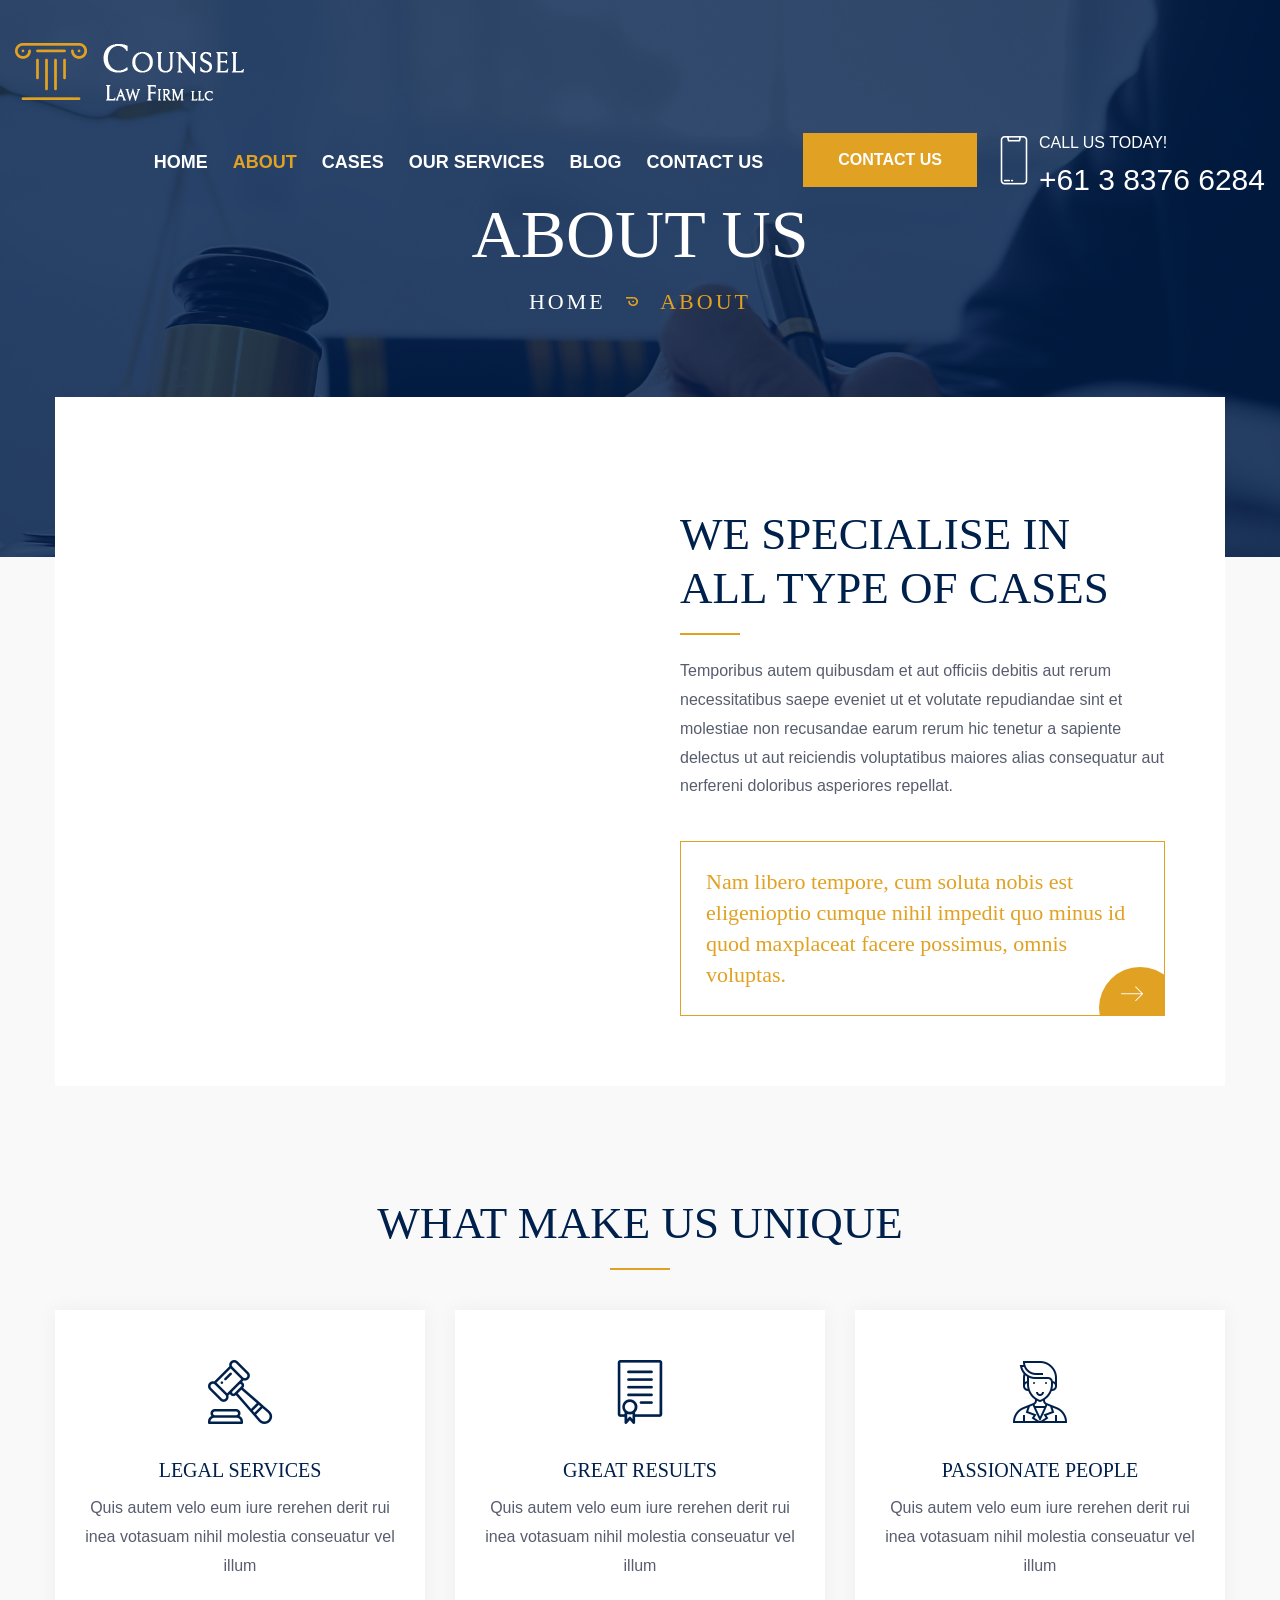
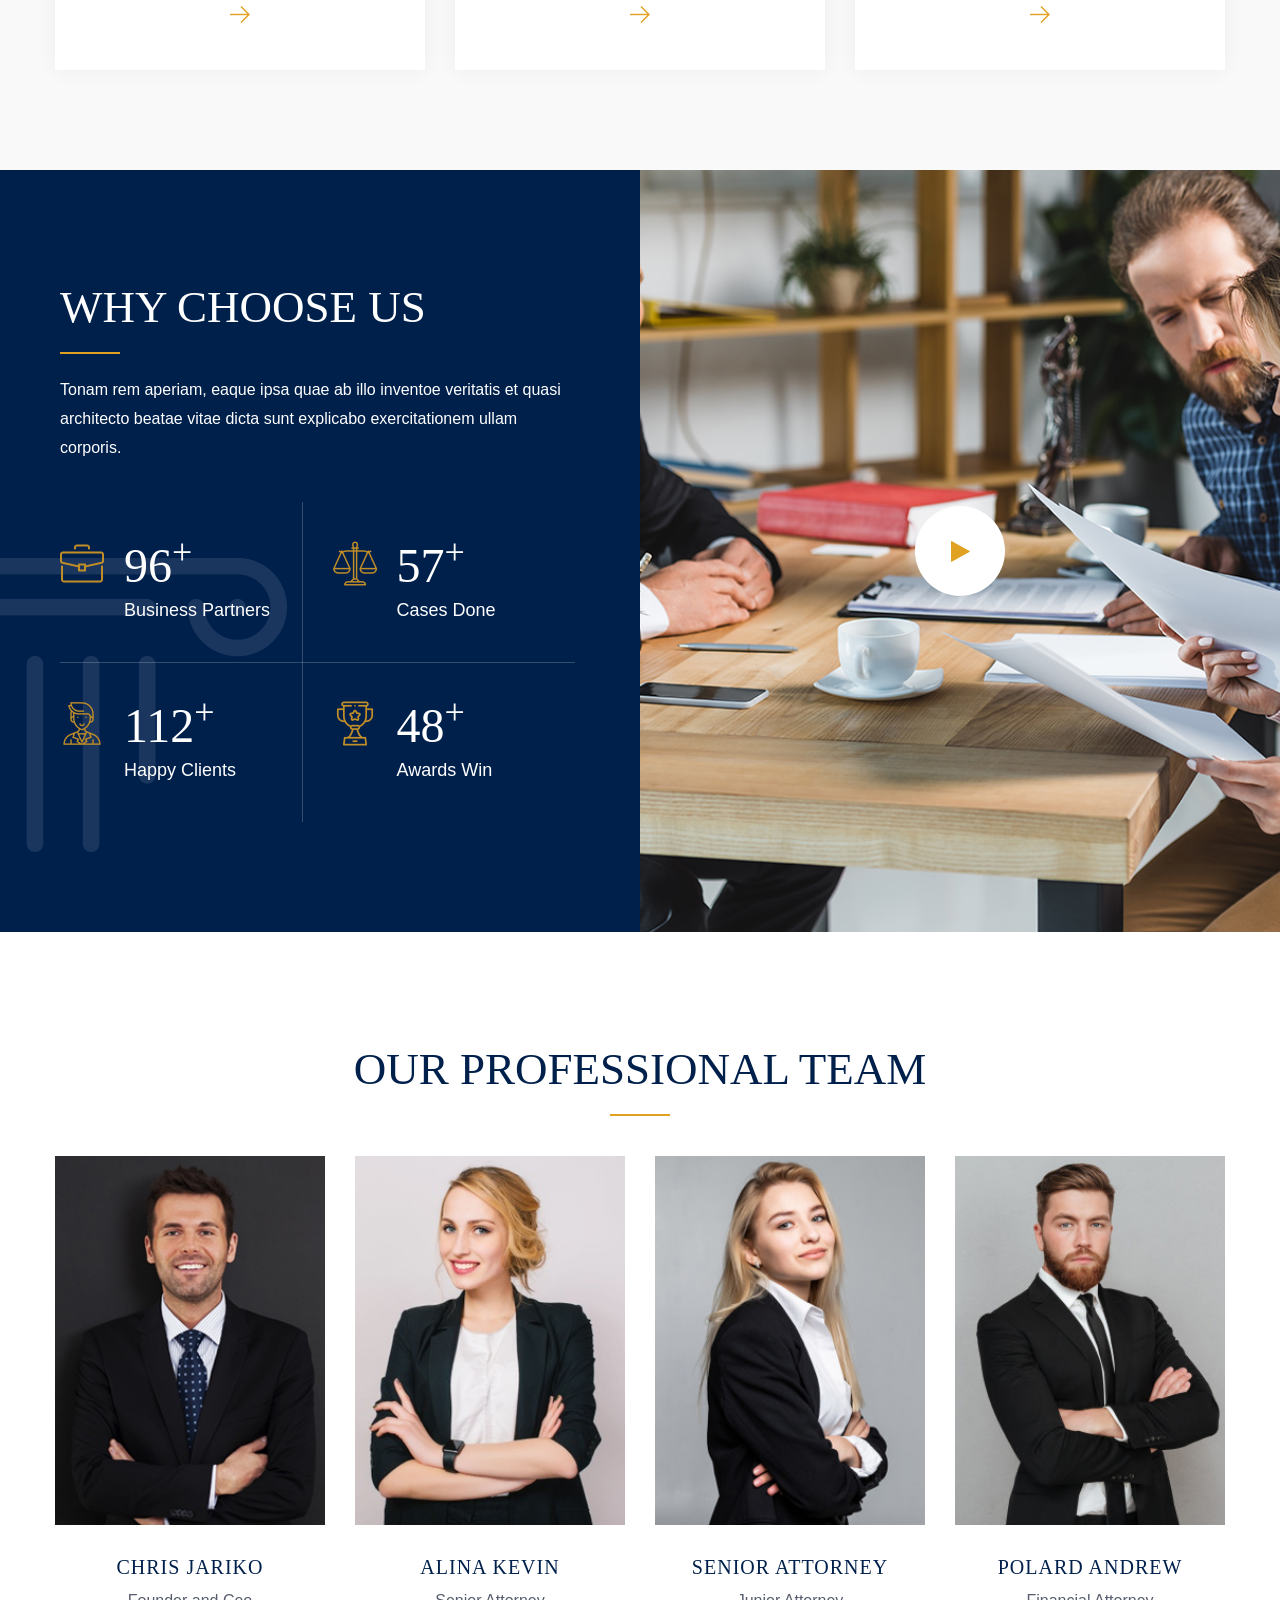
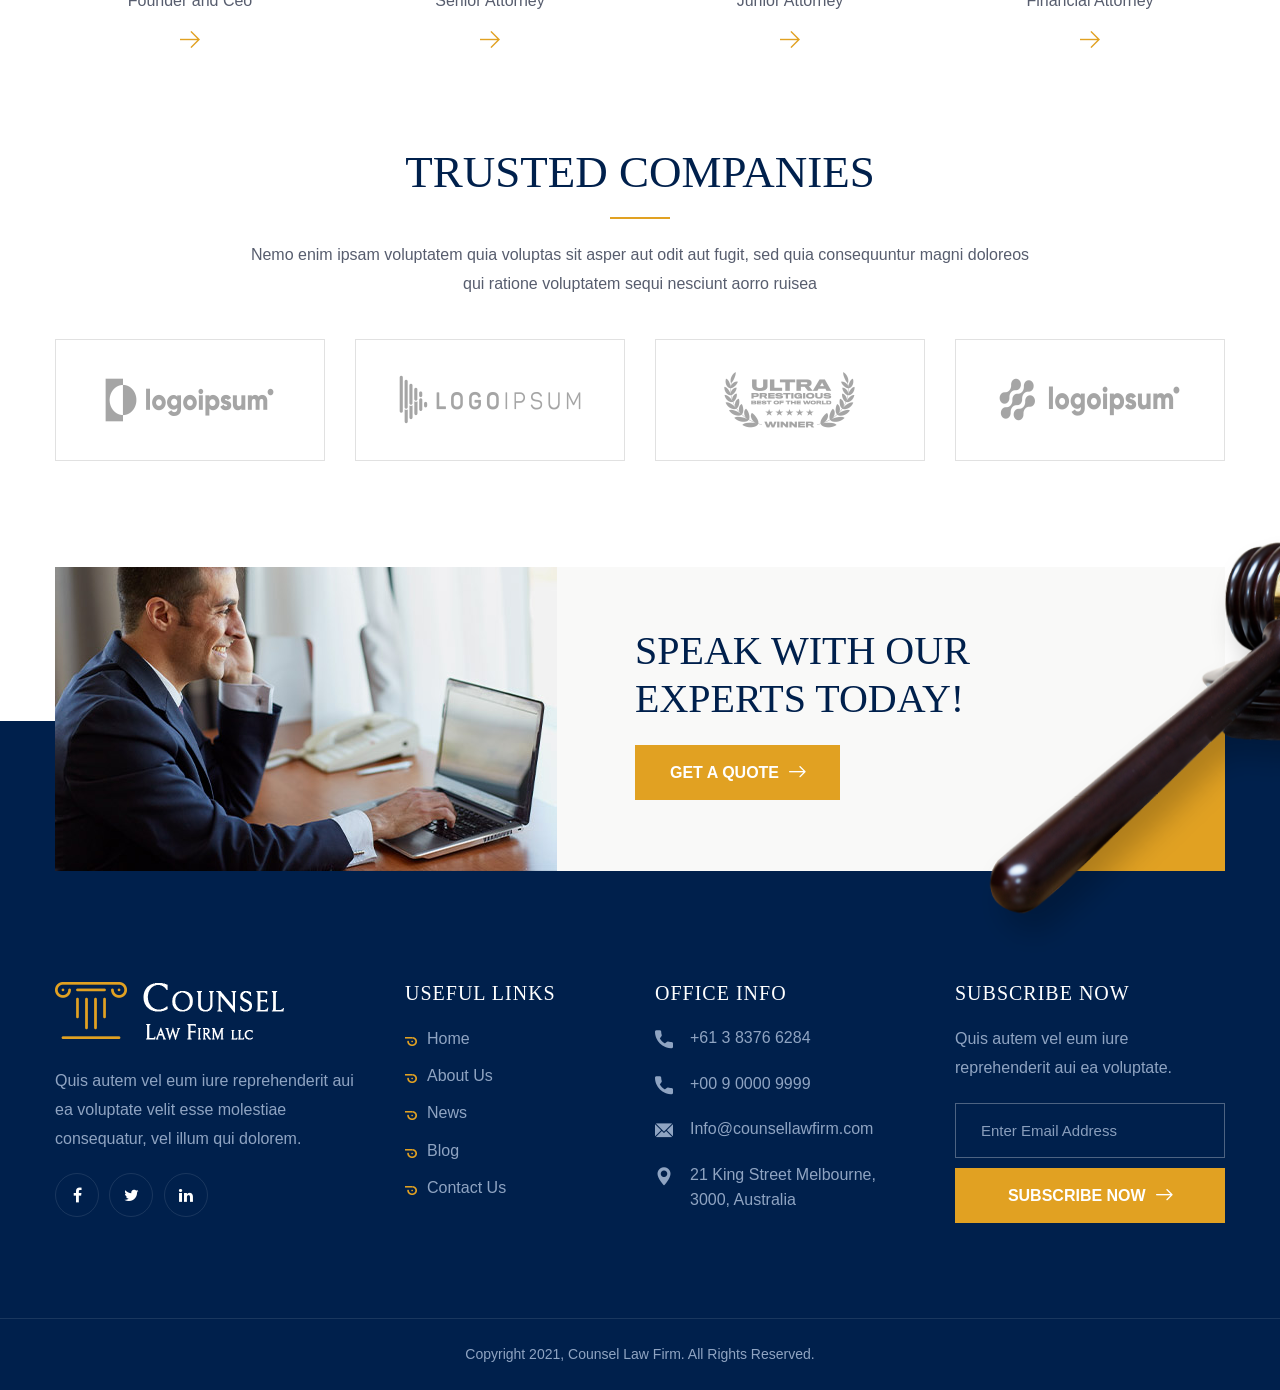
==== about.html @ 34ad7049 "First Commit Agregando todos los archivos" ====
﻿<!DOCTYPE html>
<html>
<head>
<meta charset="utf-8">
<title>Counsel Law HTML-5 Template | About Us</title>
<!-- Stylesheets -->
<link href="css/bootstrap.css" rel="stylesheet">
<link href="css/style.css" rel="stylesheet">
<link href="css/responsive.css" rel="stylesheet">

<link href="../css2.css?family=Bellefair&family=Open+Sans:wght@300;400;700;800&family=Oswald:wght@400;500;600;700&display=swap" rel="stylesheet">

<link rel="shortcut icon" href="images/favicon.png" type="image/x-icon">
<link rel="icon" href="images/favicon.png" type="image/x-icon">

<!-- Responsive -->
<meta http-equiv="X-UA-Compatible" content="IE=edge">
<meta name="viewport" content="width=device-width, initial-scale=1.0, maximum-scale=1.0, user-scalable=0">

<!--[if lt IE 9]><script src="https://cdnjs.cloudflare.com/ajax/libs/html5shiv/3.7.3/html5shiv.js"></script><![endif]-->
<!--[if lt IE 9]><script src="js/respond.js"></script><![endif]-->
</head>

<body class="hidden-bar-wrapper">

<div class="page-wrapper">
 	
    <!-- Preloader -->
    <div class="preloader"></div>
 	
 	<!-- Main Header-->
    <header class="main-header header-style-one">
    	<!--Header-Upper-->
        <div class="header-upper">
        	<div class="auto-container clearfix">
            	
				<div class="pull-left logo-box">
					<div class="logo"><a href="index.html"><img src="images/logo.png" alt="" title=""></a></div>
				</div>
				
				<div class="nav-outer clearfix">
					<!--Mobile Navigation Toggler-->
					<div class="mobile-nav-toggler"><span class="icon flaticon-menu"></span></div>
					<!-- Main Menu -->
					<nav class="main-menu navbar-expand-md">
						<div class="navbar-header">
							<!-- Toggle Button -->    	
							<button class="navbar-toggler" type="button" data-toggle="collapse" data-target="#navbarSupportedContent" aria-controls="navbarSupportedContent" aria-expanded="false" aria-label="Toggle navigation">
								<span class="icon-bar"></span>
								<span class="icon-bar"></span>
								<span class="icon-bar"></span>
							</button>
						</div>
						
						<div class="navbar-collapse collapse clearfix" id="navbarSupportedContent">
							<ul class="navigation clearfix">
								<li class="dropdown"><a href="#">Home</a>
									<ul>
										<li><a href="index.html">Home Style One</a></li>
                                        <li><a href="index-2.html">Home Style Two</a></li>
								    </ul>
								</li>
								<li class="current dropdown"><a href="#">About</a>
									<ul>
										<li><a href="about.html">About us</a></li>
                                        <li><a href="our_team.html">Our Team</a></li>
								    </ul>
								</li>
                                <li class="dropdown"><a href="#">Cases</a>
                                	<ul>
										<li><a href="case.html">Case Style 01</a></li>
                                        <li><a href="case-2.html">Case Style 02</a></li>
                                        <li><a href="case-3.html">Case Style 03</a></li>
                                        <li><a href="case-details.html">Case Detail</a></li>
								    </ul>
                                </li>
								<li class="dropdown"><a href="#">Our Services</a>
									<ul>
										<li><a href="services_style_01.html">Services Style 01</a></li>
                                        <li><a href="services_style_02.html">Services Style 02</a></li>
										<li><a href="corporate_law.html">Corporate Law</a></li>
                                        <li><a href="real_estate_law.html">Real Estate Law</a></li>
                                        <li><a href="insurance_law.html">Insurance Law</a></li>
                                    	<li><a href="family_law.html">Family Law</a></li>
                                    </ul>
								</li>
								<li class="dropdown"><a href="#">Blog</a>
									<ul>
										<li><a href="blog.html">Our Blog</a></li>
                                        <li><a href="blog-detail.html">Blog Detail</a></li>
								    </ul>
								</li>
								<li><a href="contact.html">Contact us</a></li>
							</ul>
						</div>
					</nav>
					
					<!-- Main Menu End-->
					<div class="outer-box clearfix">
						
						<!-- Btn Box -->
						<div class="btn-box">
							<a href="contact.html" class="theme-btn btn-style-one"><span class="txt">Contact US</span></a>
						</div>
						
						<!-- Phone Box -->
						<div class="phone-box">
							<div class="box-inner">
								<span class="icon flaticon-smartphone-1"></span>
								Call US Today!
								<strong>+61 3 8376 6284</strong>
							</div>
						</div>
							
					</div>
				</div>
				
            </div>
        </div>
        <!--End Header Upper-->
        
		<!-- Sticky Header  -->
        <div class="sticky-header">
            <div class="auto-container clearfix">
                <!--Logo-->
                <div class="logo pull-left">
                    <a href="index.html" title=""><img src="images/logo-small.png" alt="" title=""></a>
                </div>
                <!--Right Col-->
                <div class="pull-right">
                    <!-- Main Menu -->
                    <nav class="main-menu">
                        <!--Keep This Empty / Menu will come through Javascript-->
                    </nav><!-- Main Menu End-->
					
					<!-- Main Menu End-->
					<div class="outer-box clearfix">
						
						<!-- Btn Box -->
						<div class="btn-box">
							<a href="contact.html" class="theme-btn btn-style-two"><span class="txt">Contact US</span></a>
						</div>
						
						<!-- Mobile Navigation Toggler -->
						<div class="mobile-nav-toggler"><span class="icon flaticon-menu"></span></div>
						
					</div>
					
                </div>
            </div>
        </div><!-- End Sticky Menu -->
    
		<!-- Mobile Menu  -->
        <div class="mobile-menu">
            <div class="menu-backdrop"></div>
            <div class="close-btn"><span class="icon flaticon-multiply"></span></div>
            
            <nav class="menu-box">
                <div class="nav-logo"><a href="index.html"><img src="images/logo-2.png" alt="" title=""></a></div>
                <div class="menu-outer"><!--Here Menu Will Come Automatically Via Javascript / Same Menu as in Header--></div>
            </nav>
        </div><!-- End Mobile Menu -->
	
    </header>
    <!-- End Main Header -->
	
	<!-- Page Title -->
    <section class="page-title" style="background-image:url(images/background/1.jpg)">
    	<div class="auto-container">
			<h1>About Us</h1>
			<ul class="page-breadcrumb">
				<li><a href="index.html">home</a></li>
				<li>About</li>
			</ul>
        </div>
    </section>
    <!-- End Page Title -->
	
	<!-- Case Section -->
	<section class="case-section">
		<div class="auto-container">
			<div class="inner-container">
				<div class="clearfix">
					
					<!-- Image Column -->
					<div class="image-column col-lg-6 col-md-12 col-sm-12">
						<div class="inner-column">
							<div class="image wow fadeInLeft" data-wow-delay="0ms" data-wow-duration="1500ms">
								<img src="images/resource/case-1.jpg" alt="">
							</div>
						</div>
					</div>
					
					<!-- Content Column -->
					<div class="content-column col-lg-6 col-md-12 col-sm-12">
						<div class="inner-column">
							<!-- Sec Title -->
							<div class="sec-title">
								<h2>We specialise in <br> All Type of cases</h2>
								<div class="text">Temporibus autem quibusdam et aut officiis debitis aut rerum necessitatibus saepe eveniet ut et volutate repudiandae sint et molestiae non recusandae earum  rerum hic tenetur a sapiente delectus ut aut reiciendis  voluptatibus maiores alias consequatur aut nerfereni doloribus asperiores repellat.</div>
							</div>
							<div class="text-box">
								Nam libero tempore, cum soluta nobis est eligenioptio cumque nihil impedit quo minus id quod maxplaceat facere possimus, omnis voluptas.
								<a href="corporate_law.html" class="arrow flaticon-right"></a>
							</div>
						</div>
					</div>
					
				</div>
			</div>
		</div>
	</section>
	<!-- End Welcome Section -->
	
	<!-- Services Section Two -->
	<section class="services-section-two style-two">
		<div class="auto-container">
			<!-- Sec Title -->
			<div class="sec-title centered">
				<h2>What Make Us Unique</h2>
			</div>
			<div class="row clearfix">
				
				<!-- Services Block Two -->
				<div class="services-block-two col-lg-4 col-md-6 col-sm-12">
					<div class="inner-box wow fadeInLeft" data-wow-delay="0ms" data-wow-duration="1500ms">
						<div class="icon flaticon-auction"></div>
						<h5><a href="corporate_law.html">Legal Services</a></h5>
						<div class="text">Quis autem velo eum iure rerehen derit rui inea votasuam nihil molestia conseuatur vel illum</div>
						<a class="arrow flaticon-right-arrow-3" href="corporate_law.html"></a>
					</div>
				</div>
				
				<!-- Services Block Two -->
				<div class="services-block-two col-lg-4 col-md-6 col-sm-12">
					<div class="inner-box wow fadeInUp" data-wow-delay="0ms" data-wow-duration="1500ms">
						<div class="icon flaticon-law"></div>
						<h5><a href="corporate_law.html">Great Results</a></h5>
						<div class="text">Quis autem velo eum iure rerehen derit rui inea votasuam nihil molestia conseuatur vel illum</div>
						<a class="arrow flaticon-right-arrow-3" href="corporate_law.html"></a>
					</div>
				</div>
				
				<!-- Services Block Two -->
				<div class="services-block-two col-lg-4 col-md-6 col-sm-12">
					<div class="inner-box wow fadeInRight" data-wow-delay="0ms" data-wow-duration="1500ms">
						<div class="icon flaticon-marketing"></div>
						<h5><a href="corporate_law.html">Passionate People</a></h5>
						<div class="text">Quis autem velo eum iure rerehen derit rui inea votasuam nihil molestia conseuatur vel illum</div>
						<a class="arrow flaticon-right-arrow-3" href="corporate_law.html"></a>
					</div>
				</div>
				
			</div>
		</div>
	</section>
	<!-- End Services Section Two -->
	
	<!-- Fluid Section Two -->
    <section class="fluid-section-two">
		<div class="side-icon"><img src="images/icons/fluid-icon-1.png" alt=""></div>
    	<div class="outer-container clearfix">
        	
			<!-- Content Column -->
            <div class="content-column">
            	<div class="inner-column">
					<!-- Sec Title -->
					<div class="sec-title light">
						<h2>Why Choose Us</h2>
						<div class="text">Tonam rem aperiam, eaque ipsa quae ab illo inventoe veritatis et quasi architecto beatae vitae dicta sunt explicabo exercitationem ullam corporis.</div>
					</div>
					<!-- Counter Boxed -->
					<div class="counter-boxed">
						<div class="fact-counter style-two">
							<div class="row clearfix">
							
								<!-- Column -->
								<div class="column counter-column col-lg-6 col-md-6 col-sm-12">
									<div class="inner wow fadeInLeft" data-wow-delay="0ms" data-wow-duration="1500ms">
										<div class="content">
											<div class="icon flaticon-briefcase"></div>
											<div class="count-outer count-box">
												<span class="count-text" data-speed="2500" data-stop="250">0</span><sup>+</sup>
											</div>
											<h6 class="counter-title">Business Partners</h6>
										</div>
									</div>
								</div>
						
								<!-- Column -->
								<div class="column counter-column col-lg-6 col-md-6 col-sm-12">
									<div class="inner wow fadeInUp" data-wow-delay="0ms" data-wow-duration="1500ms">
										<div class="content">
											<div class="icon flaticon-balance"></div>
											<div class="count-outer count-box">
												<span class="count-text" data-speed="3000" data-stop="180">0</span><sup>+</sup>
											</div>
											<h6 class="counter-title">Cases Done</h6>
										</div>
									</div>
								</div>
						
								<!-- Column -->
								<div class="column counter-column col-lg-6 col-md-6 col-sm-12">
									<div class="inner wow fadeInUp" data-wow-delay="0ms" data-wow-duration="1500ms">
										<div class="content">
											<div class="icon flaticon-marketing"></div>
											<div class="count-outer count-box">
												<span class="count-text" data-speed="3000" data-stop="350">0</span><sup>+</sup>
											</div>
											<h6 class="counter-title">Happy Clients</h6>
										</div>
									</div>
								</div>
								
								<!-- Column -->
								<div class="column counter-column col-lg-6 col-md-6 col-sm-12">
									<div class="inner wow fadeInRight" data-wow-delay="0ms" data-wow-duration="1500ms">
										<div class="content">
											<div class="icon flaticon-trophy-2"></div>
											<div class="count-outer count-box">
												<span class="count-text" data-speed="3000" data-stop="150">0</span><sup>+</sup>
											</div>
											<h6 class="counter-title">Awards Win</h6>
										</div>
									</div>
								</div>
						
							</div>
						</div>
					</div>
					
				</div>
			</div>
			
			<!-- Image Column -->
            <div class="image-column" style="background-image:url(images/resource/image-2.jpg)">
				<a href="../watch.html?v=kxPCFljwJws" class="lightbox-image video-box"><span class="fa fa-play"><i class="ripple"></i></span></a>
            	<figure class="image-box"><img src="images/resource/image-2.jpg" alt=""></figure>
            </div>
			
		</div>
	</section>
	<!-- End Fluid Section Two -->
	
	<!-- Team Section -->
	<section class="team-section">
		<div class="auto-container">
			<!-- Sec Title -->
			<div class="sec-title centered">
				<h2>Our Professional Team</h2>
			</div>
			<div class="row clearfix">
				
				<!-- Team Block -->
				<div class="team-block col-lg-3 col-md-6 col-sm-12">
					<div class="inner-box wow fadeInLeft" data-wow-delay="0ms" data-wow-duration="1500ms">
						<div class="image">
							<img src="images/resource/team-1.jpg" alt="">
						</div>
						<div class="lower-box">
							<h5><a href="corporate_law.html">Chris JAriko</a></h5>
							<div class="designation">Founder and Ceo</div>
							<a class="arrow flaticon-right-arrow-3" href="corporate_law.html"></a>
						</div>
					</div>
				</div>
				
				<!-- Team Block -->
				<div class="team-block col-lg-3 col-md-6 col-sm-12">
					<div class="inner-box wow fadeInLeft" data-wow-delay="150ms" data-wow-duration="1500ms">
						<div class="image">
							<img src="images/resource/team-2.jpg" alt="">
						</div>
						<div class="lower-box">
							<h5><a href="corporate_law.html">ALina Kevin</a></h5>
							<div class="designation">Senior Attorney</div>
							<a class="arrow flaticon-right-arrow-3" href="corporate_law.html"></a>
						</div>
					</div>
				</div>
				
				<!-- Team Block -->
				<div class="team-block col-lg-3 col-md-6 col-sm-12">
					<div class="inner-box wow fadeInLeft" data-wow-delay="300ms" data-wow-duration="1500ms">
						<div class="image">
							<img src="images/resource/team-3.jpg" alt="">
						</div>
						<div class="lower-box">
							<h5><a href="corporate_law.html">Senior Attorney</a></h5>
							<div class="designation">Junior Attorney</div>
							<a class="arrow flaticon-right-arrow-3" href="corporate_law.html"></a>
						</div>
					</div>
				</div>
				
				<!-- Team Block -->
				<div class="team-block col-lg-3 col-md-6 col-sm-12">
					<div class="inner-box wow fadeInLeft" data-wow-delay="450ms" data-wow-duration="1500ms">
						<div class="image">
							<img src="images/resource/team-4.jpg" alt="">
						</div>
						<div class="lower-box">
							<h5><a href="corporate_law.html">Polard Andrew</a></h5>
							<div class="designation">Financial Attorney</div>
							<a class="arrow flaticon-right-arrow-3" href="corporate_law.html"></a>
						</div>
					</div>
				</div>
				
			</div>
		</div>
	</section>
	<!-- End Team Section -->
	
	<!-- Clients Section -->
	<section class="clients-section style-two">
		<div class="auto-container">
			<!-- Sec Title -->
			<div class="sec-title centered">
				<h2>TRUSTED COMPANIES</h2>
				<div class="text">Nemo enim ipsam voluptatem quia voluptas sit asper aut odit aut fugit, sed quia consequuntur magni doloreos <br> qui ratione voluptatem sequi nesciunt aorro ruisea</div>
			</div>
			<div class="inner-container">
				<div class="sponsors-outer">
					<!--Sponsors Carousel-->
					<ul class="sponsors-carousel owl-carousel owl-theme">
						<li class="slide-item"><figure class="image-box"><a href="#"><img src="images/clients/1.png" alt=""></a></figure></li>
						<li class="slide-item"><figure class="image-box"><a href="#"><img src="images/clients/2.png" alt=""></a></figure></li>
						<li class="slide-item"><figure class="image-box"><a href="#"><img src="images/clients/3.png" alt=""></a></figure></li>
						<li class="slide-item"><figure class="image-box"><a href="#"><img src="images/clients/4.png" alt=""></a></figure></li>
						<li class="slide-item"><figure class="image-box"><a href="#"><img src="images/clients/1.png" alt=""></a></figure></li>
						<li class="slide-item"><figure class="image-box"><a href="#"><img src="images/clients/2.png" alt=""></a></figure></li>
						<li class="slide-item"><figure class="image-box"><a href="#"><img src="images/clients/3.png" alt=""></a></figure></li>
						<li class="slide-item"><figure class="image-box"><a href="#"><img src="images/clients/4.png" alt=""></a></figure></li>
					</ul>
				</div>
			</div>
		</div>
	</section>
	<!-- End Clients Section -->
	
	<!-- CTA Section -->
	<section class="cta-section">
		<div class="auto-container">
			<div class="inner-container">
				<div class="image">
					<img src="images/resource/cta.jpg" alt="">
				</div>
				<div class="content">
					<h2>Speak With Our <br> Experts Today!</h2>
					<a href="contact.html" class="theme-btn btn-style-two"><span class="txt">Get a quote <i class="arrow flaticon-right"></i></span></a>
				</div>
				<div class="hammer-image">
					<img src="images/resource/hammer.png" alt="">
				</div>
			</div>
		</div>
	</section>
	<!-- End CTA Section -->
	
	<!-- Main Footer -->
    <footer class="main-footer">
		<div class="auto-container">
        	<!-- Widgets Section -->
            <div class="widgets-section">
				<!-- Scroll To Top -->
				<div class="scroll-to-top scroll-to-target" data-target="html"><span class="fa fa-angle-up"></span></div>
            	<div class="row clearfix">
                	
                    <!-- Big Column -->
                    <div class="big-column col-lg-6 col-md-12 col-sm-12">
                        <div class="row clearfix">
							
							<!--Footer Column-->
                            <div class="footer-column col-lg-7 col-md-6 col-sm-12">
                                <div class="footer-widget logo-widget">
									<div class="logo">
                                    	<a href="index.html"><img src="images/footer-logo.png" alt=""></a>
                                    </div>
									<div class="text">Quis autem vel eum iure reprehenderit aui ea voluptate velit esse molestiae consequatur, vel illum qui dolorem.</div>
									<!-- Social Nav -->
									<ul class="social-nav">
										<li><a href="#"><span class="fa fa-facebook-f"></span></a></li>
										<li><a href="#"><span class="fa fa-twitter"></span></a></li>
										<li><a href="#"><span class="fa fa-linkedin"></span></a></li>
									</ul>
								</div>
							</div>
							
							<!--Footer Column-->
                            <div class="footer-column col-lg-5 col-md-6 col-sm-12">
                                <div class="footer-widget links-widget">
									<h5>Useful links</h5>
									<ul class="footer-list">
										<li><a href="#">Home</a></li>
										<li><a href="#">About Us</a></li>
										<li><a href="#">News</a></li>
										<li><a href="#">Blog</a></li>
										<li><a href="#">Contact Us</a></li>
									</ul>
								</div>
							</div>
							
						</div>
					</div>
					
					<!-- Big Column -->
                    <div class="big-column col-lg-6 col-md-12 col-sm-12">
                        <div class="row clearfix">
							
							<!-- Footer Column -->
							<div class="footer-column col-lg-6 col-md-6 col-sm-12">
								<div class="footer-widget contact-widget">
									<h5>Office Info</h5>
									<ul>
										<li>
											<span class="icon flaticon-call-1"></span>
											<a href="tel:+61-3-8376-6284">+61 3 8376 6284</a>
										</li>
										<li>
											<span class="icon flaticon-call-1"></span>
											<a href="tel:+00-9-0000-9999">+00 9 0000 9999</a>
										</li>
										<li>
											<span class="icon flaticon-email-2"></span>
											<a href="mailto:Info@counsellawfirm.com">Info@counsellawfirm.com</a>
										</li>
										<li>
											<span class="icon flaticon-maps-and-flags"></span>
											21 King Street Melbourne, <br> 3000, Australia
										</li>
									</ul>
								</div>
							</div>
							
							<!-- Footer Column -->
							<div class="footer-column col-lg-6 col-md-6 col-sm-12">
								<div class="footer-widget newsletter-widget">
									<h5>Subscribe Now</h5>
									<div class="text">Quis autem vel eum iure reprehenderit aui ea voluptate.</div>
									<div class="newsletter-form">
										<form method="post" action="contact.html">
											<div class="form-group">
												<input type="email" name="email" value="" placeholder="Enter Email Address" required="">
												<button type="submit" class="theme-btn btn-style-one"><span class="txt">Subscribe now <i class="arrow flaticon-right"></i></span></button>
											</div>
										</form>
									</div>
								</div>
							</div>
							
						</div>
					</div>
					
				</div>
			</div>
		</div>
		<div class="footer-bottom">
			<div class="auto-container">
				<div class="copyright">Copyright 2021, Counsel Law Firm. All Rights Reserved.</div>
			</div>
		</div>
	</footer>
	
</div>
<!--End pagewrapper-->

<!--Scroll to top-->
<div class="scroll-to-top scroll-to-target" data-target="html"><span class="fa fa-arrow-up"></span></div>

<script src="js/jquery.js"></script>
<script src="js/popper.min.js"></script>
<script src="js/bootstrap.min.js"></script>
<script src="js/jquery.mCustomScrollbar.concat.min.js"></script>
<script src="js/jquery.fancybox.js"></script>
<script src="js/appear.js"></script>
<script src="js/parallax.min.js"></script>
<script src="js/tilt.jquery.min.js"></script>
<script src="js/jquery.paroller.min.js"></script>
<script src="js/owl.js"></script>
<script src="js/wow.js"></script>
<script src="js/nav-tool.js"></script>
<script src="js/jquery-ui.js"></script>
<script src="js/script.js"></script>

</body>
</html>
---- css/style.css ----
/* Counsel Law HTML Template */

/************ TABLE OF CONTENTS ***************
1. Fonts
2. Reset
3. Global
4. Main Header
5. Banner Section
6. Services Section / Two
7. Welcome Section
8. Counter Section
9. Practice Section
10. Fluid Section One / Two
11. Team Section
12. Testimonail Section
13. Clients Section / Two
14. CTA Section
15. Main Footer Section
16. Page Title Section
17. Case Section
18. Case Study Section
19. Services Detail Section
20. Map Section
21. Contact Form Section

**********************************************/

/* 
	font-family: 'Bellefair', serif;
	font-family: 'Open Sans', sans-serif;
	font-family: 'Oswald', sans-serif;
*/

@import url('font-awesome.css');
@import url('flaticon.css');
@import url('animate.css');
@import url('owl.css');
@import url('animation.css');
@import url('jquery-ui.css');
@import url('custom-animate.css');
@import url('jquery.fancybox.min.css');
@import url('jquery.mCustomScrollbar.min.css');

/*** 

====================================================================
	Reset
====================================================================

 ***/
 
* {
	margin:0px;
	padding:0px;
	border:none;
	outline:none;
}

/*** 

====================================================================
	Global Settings
====================================================================

 ***/

body {
	font-family: 'Open Sans', sans-serif;
	font-size:16px;
	color:#777777;
	line-height:1.7em;
	font-weight:400;
	-webkit-font-smoothing: antialiased;
	-moz-font-smoothing: antialiased;
}

.bordered-layout .page-wrapper{
	padding:0px 50px 0px;
}

a{
	text-decoration:none;
	cursor:pointer;
	color:#e1a122;
}

button,
a:hover,a:focus,a:visited{
	text-decoration:none;
	outline:none !important;
}

h1,h2,h3,h4,h5,h6 {
	position:relative;
	font-weight:normal;
	margin:0px;
	background:none;
	font-family: 'Bellefair', serif;
}

input,button,select,textarea{
	
}

textarea{
	overflow:hidden;
}

p{
	position:relative;
	line-height:1.8em;
	font-size:16px;
}

.text{
	position:relative;
	color:#575d6e;
	font-size:16px;
	line-height:1.8em;
}

.bg-color-light{
	background-color:#f9f9f9;
}

/* Typography */

h1{
	font-size:89px;
	line-height:1em;
}

h2{
	font-size:45px;
	line-height:1.2em;
}

h3{
	font-size:30px;
	line-height:1.3em;
}

h4{
	font-size:24px;
	line-height:1.3em;
}

h5{
	font-size:20px;
}

h6{
	font-size:18px;
}

.auto-container{
	position:static;
	max-width:1200px;
	padding:0px 15px;
	margin:0 auto;
}

.medium-container{
	max-width:850px;
}

.page-wrapper{
	position:relative;
	margin:0 auto;
	width:100%;
	min-width:300px;
}

ul,li{
	list-style:none;
	padding:0px;
	margin:0px;	
}

img{
	display:inline-block;
	max-width:100%;
}

.theme-btn{
	cursor:pointer;
	font-size: 16px;
	display:inline-block;
	transition:all 0.3s ease;
	-moz-transition:all 0.3s ease;
	-webkit-transition:all 0.3s ease;
	-ms-transition:all 0.3s ease;
	-o-transition:all 0.3s ease;
}

.centered{
	text-align:center;	
}

/***

====================================================================
	Scroll To Top style
====================================================================

***/

.scroll-to-top{
	position:fixed;
	bottom:15px;
	right:15px;
	width:40px;
	height:40px;
	color:#e1a122;
	font-size:13px;
	text-transform:uppercase;
	line-height:38px;
	text-align:center;
	z-index:100;
	cursor:pointer;
	background:#ffffff;
	display:none;
	border-radius:50px;
	box-shadow:0px 0px 10px rgba(0,0,0,0.15);
	-webkit-transition:all 300ms ease;
	-ms-transition:all 300ms ease;
	-o-transition:all 300ms ease;
	-moz-transition:all 300ms ease;
	transition:all 300ms ease;
}

.scroll-to-top:hover{
	color:#ffffff;
	background:#e1a122;
}

/* List Style One */

.list-style-one{
	position:relative;
}

.list-style-one li{
	position:relative;
	color:#575d6e;
	font-size:15px;
	padding-left:30px;
	font-weight:400;
	line-height:1.6em;
	margin-bottom:12px;
}

.list-style-one li:before{
	position:absolute;
	content: "\f1a3";
	left:0px;
	top:5px;
	color:#e1a122;
	font-size:18px;
	line-height:1em;
	font-family: "Flaticon";
}

/*Btn Style One*/

.btn-style-one{
	position: relative;
	display: inline-block;
	line-height: 30px;
	color: #ffffff;
	font-weight: 600;
	overflow: hidden;
	background:none;
	border-radius:0px;
	padding: 12px 35px 12px;
	text-transform: uppercase;
	background-color:#e1a122;
}

.btn-style-one:before{
	position: absolute;
	content: '';
    top: 0;
    left: 0;
    width: 100%;
    height: 100%;
    z-index: 1;
    opacity: 0;
    -webkit-transition: all 0.4s;
    -moz-transition: all 0.4s;
    -o-transition: all 0.4s;
    transition: all 0.4s;
    -webkit-transform: scale(0.2, 1);
    transform: scale(0.2, 1);
	background-color:#ffffff;
}

.btn-style-one .txt{
	position:relative;
	z-index:1;
}

.btn-style-one .arrow{
	margin-left:6px;
}

.btn-style-one:hover::before{
    opacity: 1;
    -webkit-transform: scale(1, 1);
    transform: scale(1, 1);
}

.btn-style-one:hover{
	color: #e1a122;
}

/* Btn Style Two */

.btn-style-two{
	position: relative;
	display: inline-block;
	line-height: 30px;
	color: #ffffff;
	font-weight: 600;
	overflow: hidden;
	background:none;
	border-radius:0px;
	padding: 12px 35px 12px;
	text-transform: uppercase;
	background-color:#e1a122;
}

.btn-style-two:before{
	position: absolute;
	content: '';
    top: 0;
    left: 0;
    width: 100%;
    height: 100%;
    z-index: 1;
    opacity: 0;
    -webkit-transition: all 0.4s;
    -moz-transition: all 0.4s;
    -o-transition: all 0.4s;
    transition: all 0.4s;
    -webkit-transform: scale(0.2, 1);
    transform: scale(0.2, 1);
	background-color:#00204c;
}

.btn-style-two .txt{
	position:relative;
	z-index:1;
}

.btn-style-two .arrow{
	margin-left:6px;
}

.btn-style-two:hover::before{
    opacity: 1;
    -webkit-transform: scale(1, 1);
    transform: scale(1, 1);
}

.btn-style-two:hover{
	color: #ffffff;
}

/* Btn Style Three */

.btn-style-three{
	position: relative;
	display: inline-block;
	line-height: 30px;
	color: #00204c;
	padding: 11px 32px 11px;
	overflow: hidden;
	background:none;
	letter-spacing:1px;
	border-radius:0px;
	font-weight:600;
	text-transform: uppercase;
	border:1px solid #00204c;
}

.btn-style-three:before{
	position: absolute;
	content: '';
    top: 0;
    left: 0;
    width: 100%;
    height: 100%;
    z-index: 1;
    opacity: 0;
    background-color: #00204c;
    -webkit-transition: all 0.4s;
    -moz-transition: all 0.4s;
    -o-transition: all 0.4s;
    transition: all 0.4s;
    -webkit-transform: scale(0.2, 1);
    transform: scale(0.2, 1);
}

.btn-style-three .txt{
	position:relative;
	z-index:1;
}

.btn-style-three:hover::before{
    opacity: 1;
    -webkit-transform: scale(1, 1);
    transform: scale(1, 1);
}

.btn-style-three:hover{
	color: #ffffff;
	border-color:#00204c;
}

/* Social Icon One */

.social-icon-one{
	position: relative;
	display: block;
}

.social-icon-one .title{
	position: relative;
	font-size: 20px;
	line-height: 26px;
	color: #ffffff;
	font-weight: 700;
	margin-right: 15px;
}

.social-icon-one li{
	position: relative;
	display: inline-block;
	font-size: 16px;
	line-height: 24px;
	color: #ffffff;
	margin-right: 22px;
}

.social-icon-one li:last-child{
	margin-right: 0;
}

.social-icon-one li a{
	position: relative;
	display: block;
	font-size: 16px;
	line-height: 24px;
	color: #ffffff;
	-webkit-transition: all 300ms ease;
	-moz-transition: all 300ms ease;
	-ms-transition: all 300ms ease;
	-o-transition: all 300ms ease;
	transition: all 300ms ease;
}

.social-icon-one li a:hover{
	color: #e1a122;
}

.theme_color{
	color:#e1a122;
}

.preloader{ position:fixed; left:0px; top:0px; width:100%; height:100%; z-index:999999; background-color:#ffffff; background-position:center center; background-repeat:no-repeat; background-image:url(../images/icons/preloader.svg); background-size:80px; }

img{
	display:inline-block;
	max-width:100%;
	height:auto;	
}

/*** 

====================================================================
	Section Title
====================================================================

***/

.sec-title{
	position:relative;
	z-index:2;
	margin-bottom:40px;
}

.sec-title h2{
    color:#00204c;
	padding-bottom:20px;
	text-transform:uppercase; 
}

.sec-title h2:before{
	position:absolute;
	content:'';
	left:0px;
	bottom:0px;
	height:2px;
	width:60px;
	background-color:#e1a122;
}

.sec-title.centered h2:before{
	left:50% !important;
	margin-left:-30px;
}

.sec-title .text{
    font-weight: 400;
	margin-top:22px;
}

.sec-title.light .text,
.sec-title.light .title,
.sec-title.light h2{
	color:#ffffff;
}

.sec-title.centered{
	text-align: center !important;
}

/*** 

====================================================================
	Main Header style
====================================================================

***/

.main-header{
	position:absolute;
	z-index:99;
	width:100%;
	padding-top:30px;
}

.main-header .main-box{
	position:relative;
	padding:0px 0px;
	left:0px;
	top:0px;
	width:100%;
	background:none;
	-webkit-transition:all 300ms ease;
	-ms-transition:all 300ms ease;
	-o-transition:all 300ms ease;
	-moz-transition:all 300ms ease;
	transition:all 300ms ease;
}

.main-header .main-box .outer-container{
	position:relative;
	padding:0px 40px;
}

.main-header .main-box .logo-box{
	position:relative;
	float:left;
	left:0px;
	z-index:10;
	padding:30px 0px;
}

.main-header .main-box .logo-box .logo img{
	display:inline-block;
	max-width:100%;
	-webkit-transition:all 300ms ease;
	-ms-transition:all 300ms ease;
	-o-transition:all 300ms ease;
	-moz-transition:all 300ms ease;
	transition:all 300ms ease;	
}

.main-header .header-upper{
	position:relative;
}

.main-header .header-upper .auto-container{
	max-width:1400px;
}

.main-header .header-upper .upper-right{
	position:relative;
	padding-top:22px;
}

.main-header .nav-outer{
	position:relative;
	float:right;
}

.main-header .header-upper .logo-box{
	position: relative;
	padding:12px 0px;
}

.main-header .header-upper .logo-box .logo{
	position:relative;
}

.main-header .outer-box{
	position: relative;
	float:right;
	margin-left:20px;
	padding: 19px 0px;
}

.main-header .btn-box{
	position:relative;
	float:left;
	margin-left:20px;
}

.main-header .phone-box{
	position:relative;
	float:left;
	top:-4px;
	margin-left:12px;
}

.main-header .phone-box .box-inner{
	position:relative;
	padding-left:50px;
	color:#ffffff;
	font-size:16px;
	text-transform:uppercase;
}

.main-header .phone-box .box-inner .icon{
	position:absolute;
	left:0px;
	top:6px;
	color:#ffffff;
	font-size:50px;
	line-height:1em;
}

.main-header .phone-box .box-inner strong{
	position:relative;
	display:block;
	font-size:30px;
	font-weight:500;
	margin-top:10px;
	font-family: 'Oswald', sans-serif;
}

/* Main Menu */

.main-menu{
	position:relative;
	float:left;
	-webkit-transition:all 300ms ease;
	-ms-transition:all 300ms ease;
	-o-transition:all 300ms ease;
	-moz-transition:all 300ms ease;
	transition:all 300ms ease;
}

.main-menu .navbar-collapse{
	padding:0px;
	float: left;
	display:block !important;
}

.main-menu .navigation{
	position:relative;
	margin:0px;
}

.main-menu .navigation > li{
	position:relative;
	float:left;
	margin-right:25px;
	transition:all 500ms ease;
	-moz-transition:all 500ms ease;
	-webkit-transition:all 500ms ease;
	-ms-transition:all 500ms ease;
	-o-transition:all 500ms ease;
}

.main-menu .navigation > li:last-child{
	margin-right:0px;
}

.sticky-header .main-menu .navigation > li > a{
	color:#444444 !important;
}

.sticky-header .main-menu .navigation > li:hover > a,
.sticky-header .main-menu .navigation > li.current > a{
	color:#e1a122;
	background-color:inherit !important;
}

.sticky-header .nav-outer .options-box{
	margin-top:45px;
}

/*Sticky Header*/

.sticky-header{
	position:fixed;
	opacity:0;
	visibility:hidden;
	left:0px;
	top:0px;
	width:100%;
	padding:0px 0px;
	background:#ffffff;
	z-index:0;
	border-bottom:1px solid #e8f1f7;
	transition:all 500ms ease;
	-moz-transition:all 500ms ease;
	-webkit-transition:all 500ms ease;
	-ms-transition:all 500ms ease;
	-o-transition:all 500ms ease;
}

.sticky-header .logo{
	padding:11px 0px 9px;
}

.fixed-header .sticky-header{
	z-index:999;
	opacity:1;
	visibility:visible;
	-ms-animation-name: fadeInDown;
	-moz-animation-name: fadeInDown;
	-op-animation-name: fadeInDown;
	-webkit-animation-name: fadeInDown;
	animation-name: fadeInDown;
	-ms-animation-duration: 500ms;
	-moz-animation-duration: 500ms;
	-op-animation-duration: 500ms;
	-webkit-animation-duration: 500ms;
	animation-duration: 500ms;
	-ms-animation-timing-function: linear;
	-moz-animation-timing-function: linear;
	-op-animation-timing-function: linear;
	-webkit-animation-timing-function: linear;
	animation-timing-function: linear;
	-ms-animation-iteration-count: 1;
	-moz-animation-iteration-count: 1;
	-op-animation-iteration-count: 1;
	-webkit-animation-iteration-count: 1;
	animation-iteration-count: 1;	
}

.main-menu .navigation > li > a{
	position:relative;
	display:block;
	color:#ffffff;
	text-align:center;
	line-height:30px;
	letter-spacing:0px;
	opacity:1;
	font-weight:600;
	padding:33px 0px;
	font-size:18px;
	text-transform: uppercase;
	transition:all 500ms ease;
	-moz-transition:all 500ms ease;
	-webkit-transition:all 500ms ease;
	-ms-transition:all 500ms ease;
	-o-transition:all 500ms ease;
}

.sticky-header .main-menu .navigation > li{
	position:relative;
	margin-left:30px;
	margin-right:0px;
}

.sticky-header .main-menu .navigation > li:before,
.sticky-header .main-menu .navigation > li:after{
	
}

.main-menu .navigation > li:hover > a,
.main-menu .navigation > li.current > a{
	opacity:1;
	color:#e1a122;
}

.main-menu .navigation > li > ul{
	position:absolute;
	left:0px;
	top:110%;
	width:230px;
	z-index:100;
	display:none;
	opacity: 0;
    visibility: hidden;
    transition:all 350ms ease;
	-moz-transition:all 350ms ease;
	-webkit-transition:all 350ms ease;
	-ms-transition:all 350ms ease;
	-o-transition:all 350ms ease;
	padding:20px 15px;
	border-radius:10px;
	background-color: #ffffff;
	box-shadow: 0px 0px 10px rgba(0,0,0,0.10);
}

.main-menu .navigation > li > ul.from-right{
	left:auto;
	right:0px;	
}

.main-menu .navigation > li > ul > li{
	position:relative;
	width:100%;
	border-bottom:1px solid #f9f9f9;
}

.main-menu .navigation > li > ul > li:last-child{
	border-bottom:none;
}

.main-menu .navigation > li > ul > li > a{
	position:relative;
	display:block;
	padding:10px 18px;
	line-height:24px;
	font-weight:500;
	font-size:16px;
	text-transform:uppercase;
	color:#00204c;
	transition:all 500ms ease;
	-moz-transition:all 500ms ease;
	-webkit-transition:all 500ms ease;
	-ms-transition:all 500ms ease;
	-o-transition:all 500ms ease;
}

.sticky-header .main-menu .navigation > li > a{
	padding:23px 0px;
}

.main-menu .navigation > li > ul > li > a:before{
	position:absolute;
	content:'//';
	left:10px;
	top:8px;
	opacity:0;
	color:#e1a122;
	transition:all 500ms ease;
	-moz-transition:all 500ms ease;
	-webkit-transition:all 500ms ease;
	-ms-transition:all 500ms ease;
	-o-transition:all 500ms ease;
}

.main-menu .navigation > li > ul > li:hover > a::before{
	opacity:1;
}

.sticky-header .main-menu .navigation > li > a:before{
	top:18px !important;
}

.main-menu .navigation > li > ul > li:hover > a{
	color:#e1a122;
	padding-left:30px;
}

.main-menu .navigation > li > ul > li.dropdown > a:after{
	font-family: 'FontAwesome';
	content: "\f105";
	position:absolute;
	right:15px;
	top:13px;
	width:10px;
	height:20px;
	display:block;
	color:#253d4a;
	line-height:20px;
	font-size:16px;
	font-weight:normal;
	text-align:center;
	z-index:5;	
}

.main-menu .navigation > li > ul > li.dropdown:hover > a:after{
	color:#222222;
}

.main-menu .navigation > li > ul > li > ul{
	position:absolute;
	left:120%;
	top:0%;
	width:230px;
	z-index:100;
	display:none;
	transition:all 350ms ease;
	-moz-transition:all 350ms ease;
	-webkit-transition:all 350ms ease;
	-ms-transition:all 350ms ease;
	-o-transition:all 350ms ease;
	padding:20px 15px;
	border-radius:10px;
	background-color: #ffffff;
	box-shadow: 0px 0px 10px rgba(0,0,0,0.10);
}

.main-menu .navigation > li > ul > li > ul.from-right{
	left:auto;
	right:0px;	
}

.main-menu .navigation > li > ul > li > ul > li{
	position:relative;
	width:100%;
	border-bottom:1px solid #f9f9f9;
}

.main-menu .navigation > li > ul > li > ul > li:last-child{
	border-bottom:none;	
}

.main-menu .navigation > li > ul > li > ul > li > a{
	position:relative;
	display:block;
	padding:6px 18px;
	line-height:24px;
	font-weight:500;
	font-size:16px;
	text-transform:uppercase;
	color:#00204c;
	padding-left:10px;
	transition:all 500ms ease;
	-moz-transition:all 500ms ease;
	-webkit-transition:all 500ms ease;
	-ms-transition:all 500ms ease;
	-o-transition:all 500ms ease;
}

.main-menu .navigation > li > ul > li > ul > li:hover > a{
	color:#e1a122;
}

.main-menu .navigation > li > ul > li > ul > li > a:before{
	position:absolute;
	content:'//';
	left:10px;
	top:8px;
	opacity:0;
	color:#e1a122;
	transition:all 500ms ease;
	-moz-transition:all 500ms ease;
	-webkit-transition:all 500ms ease;
	-ms-transition:all 500ms ease;
	-o-transition:all 500ms ease;
}

.main-menu .navigation > li > ul > li > ul > li:hover > a::before{
	opacity:1;
}

.main-menu .navigation > li > ul > li > ul > li:hover > a{
	color:#e1a122;
	padding-left:30px;
}

.main-menu .navigation > li.dropdown:hover > ul{
	visibility:visible;
	opacity:1;
	top:100%;
	-moz-transform: rotateX(0deg);
	-webkit-transform: rotateX(0deg);
	-ms-transform: rotateX(0deg);
	-o-transform: rotateX(0deg);
    transform: rotateX(0deg);
}

.main-menu .navigation li > ul > li.dropdown:hover > ul{
	visibility:visible;
	opacity:1;
	top:0;
	left:100%;
	-moz-transform: rotateX(0deg);
	-webkit-transform: rotateX(0deg);
	-ms-transform: rotateX(0deg);
	-o-transform: rotateX(0deg);
	transform: rotateX(0deg);
	transition:all 300ms ease;
	-moz-transition:all 300ms ease;
	-webkit-transition:all 500ms ease;
	-ms-transition:all 300ms ease;
	-o-transition:all 300ms ease;	
}

.main-menu .navbar-collapse > ul li.dropdown .dropdown-btn{
	position:absolute;
	right:10px;
	top:6px;
	width:30px;
	height:30px;
	text-align:center;
	color:#ffffff;
	line-height:28px;
	border:1px solid #ffffff;
	background-size:20px;
	cursor:pointer;
	z-index:5;
	display:none;
}

/*** 

====================================================================
	Mobile Menu
====================================================================

***/

.nav-outer .mobile-nav-toggler{
	position: relative;
	float: right;
	font-size: 40px;
	line-height: 50px;
	cursor: pointer;
	color:#ffffff;
	display: none;
}

.mobile-menu{
	position: fixed;
	right: 0;
	top: 0;
	width: 300px;
	padding-right:30px;
	max-width:100%;
	height: 100%;
	visibility: hidden;
	z-index: 999999;
}

.mobile-menu .nav-logo{
	position:relative;
	padding:20px 20px;
	text-align:left;	
}

.mobile-menu .nav-logo img{
	max-width:200px;
}

.mobile-menu-visible{
	overflow: hidden;
}

.mobile-menu-visible .mobile-menu{
	visibility: visible;
}

.mobile-menu .menu-backdrop{
	position: fixed;
	right: 0;
	top: 0;
	width: 0%;
	height: 100%;
	z-index: 1;
	background: rgba(0,0,0,0.90);
	-webkit-transform: translateX(101%);
	-ms-transform: translateX(101%);
	transform: translateX(101%);
	transition: all 900ms ease;
    -moz-transition: all 900ms ease;
    -webkit-transition: all 900ms ease;
    -ms-transition: all 900ms ease;
    -o-transition: all 900ms ease;
	
	-webkit-transition-delay: 500ms;
	-moz-transition-delay: 500ms;
	-ms-transition-delay: 500ms;
	-o-transition-delay: 500ms;
	transition-delay: 500ms;
}

.mobile-menu-visible .mobile-menu .menu-backdrop{
	opacity: 1;
	width:100%;
	visibility: visible;
	transition: all 900ms ease;
    -moz-transition: all 900ms ease;
    -webkit-transition: all 900ms ease;
    -ms-transition: all 900ms ease;
    -o-transition: all 900ms ease;
	-webkit-transform: translateX(0%);
	-ms-transform: translateX(0%);
	transform: translateX(0%);
	

}

.mobile-menu .menu-box{
	position: absolute;
	right: -400px;
	top: 0px;
	width: 100%;
	height: 100%;
	max-height: 100%;
	overflow-y: auto;
	background: #ffffff;
	padding: 0px 0px;
	z-index: 5;
	border-radius: 0px;
	
	transition: all 900ms ease;
    -moz-transition: all 900ms ease;
    -webkit-transition: all 900ms ease;
    -ms-transition: all 900ms ease;
    -o-transition: all 900ms ease;
}

.mobile-menu-visible .mobile-menu .menu-box{
	right:0px;
	-webkit-transition-delay: 600ms;
	-moz-transition-delay: 600ms;
	-ms-transition-delay: 600ms;
	-o-transition-delay: 600ms;
	transition-delay: 600ms;
}

.mobile-menu .close-btn{
	position: absolute;
	right: 15px;
	top: 15px;
	line-height: 30px;
	width: 30px;
	text-align: center;
	font-size: 14px;
	color: #202020;
	cursor: pointer;
	z-index: 10;
	-webkit-transition:all 0.5s ease;
	-moz-transition:all 0.5s ease;
	-ms-transition:all 0.5s ease;
	-o-transition:all 0.5s ease;
	transition:all 0.5s ease;
	-webkit-transform: translateY(-50px);
	-ms-transform: translateY(-50px);
	transform: translateY(-50px);
}

.mobile-menu-visible .mobile-menu .close-btn{
	-webkit-transform: translateY(0px);
	-ms-transform: translateY(0px);
	transform: translateY(0px);
	-webkit-transition-delay: 900ms;
	-moz-transition-delay: 900ms;
	-ms-transition-delay: 900ms;
	-o-transition-delay: 900ms;
	transition-delay: 900ms;
}

.mobile-menu .close-btn:hover{
	opacity: 0.50;
}

.mobile-menu .navigation{
	position: relative;
	display: block;
	width:100%;
	border-top: 1px solid rgba(0,0,0,0.10);
}

.mobile-menu .navigation li{
	position: relative;
	display: block;
	border-bottom: 1px solid rgba(0,0,0,0.10);
}

.mobile-menu .navigation li > ul > li:last-child{
	border-bottom: none;
}

.mobile-menu .navigation li > ul > li:first-child{
	border-top: 1px solid rgba(0,0,0,0.10);
}

.mobile-menu .navigation li > a{
	position: relative;
	display: block;
	line-height: 24px;
	padding: 10px 20px;
	font-size: 15px;
	color: #404040;
	text-transform: capitalize;
}

.mobile-menu .navigation li:hover > a,
.mobile-menu .navigation li.current > a{
	color:#111111;
}

.mobile-menu .navigation li.dropdown .dropdown-btn{
	position:absolute;
	right:0px;
	top:0px;
	width:44px;
	height:44px;
	text-align:center;
	font-size:16px;
	line-height:44px;
	color:#404040;
	cursor:pointer;
	z-index:5;
}

.mobile-menu .navigation li.dropdown .dropdown-btn:after{
	content:'';
	position:absolute;
	left:0px;
	top:10px;
	width:1px;
	height:24px;
	border-left:1px solid rgba(0,0,0,0.10);
}

.mobile-menu .navigation li > ul,
.mobile-menu .navigation li > ul > li > ul{
	display: none;
}

.sticky-header .navbar-header{
	display:none;
}

.main-header .sticky-header .outer-box{
	margin-left:20px;
	padding:10px 0px 0px;
}

.sticky-header .mobile-nav-toggler{
	position:relative;
	float:left;
	color:#111111;
	display:none;
	cursor:pointer;
	font-size:32px;
	margin-left:25px;
	padding:15px 0px;
}

/*** 

====================================================================
	Scroll To Top style
====================================================================

***/

.scroll-to-toped{
	position:fixed;
	bottom:15px;
	right:15px;
	width:40px;
	height:40px;
	color:#ffffff;
	font-size:13px;
	text-transform:uppercase;
	line-height:38px;
	text-align:center;
	z-index:100;
	cursor:pointer;
	background:#222222;
	display:none;
	-webkit-transition:all 300ms ease;
	-ms-transition:all 300ms ease;
	-o-transition:all 300ms ease;
	-moz-transition:all 300ms ease;
	transition:all 300ms ease;		
}

.scroll-to-toped:hover{
	color:#ffffff;
	background:#000000;
}

/*** 

====================================================================
	Banner Section
====================================================================

***/

.banner-section{
	position:relative;
	overflow:hidden;
}

.banner-section .social-nav{
	position:absolute;
	left:50px;
	top:40%;
	z-index:2;
}

.banner-section .social-nav li{
	position:relative;
	margin-bottom:15px;
}

.banner-section .social-nav li a{
	position:relative;
	width:46px;
	height:46px;
	color:#ffffff;
	font-size:16px;
	line-height:44px;
	border-radius:50px;
	text-align:center;
	display:inline-block;
	border:1px solid rgba(255,255,255,0.50);
	-webkit-transition:all 300ms ease;
	-ms-transition:all 300ms ease;
	-o-transition:all 300ms ease;
	-moz-transition:all 300ms ease;
	transition:all 300ms ease;
}

.banner-section .social-nav li a:hover{
	color:#ffffff;
	border-color:#e1a122;
	background-color:#e1a122;
}

.banner-section .slide::before{
	position:absolute;
	content:'';
	left:0px;
	top:0px;
	right:0px;
	bottom:0px;
	z-index:2;
	background-color:rgba(0,32,76,0.80);
}

.banner-section .slide{
	position:relative;
	overflow:hidden;
	padding-top:280px;
	padding-bottom:280px;
}

.banner-section .content-column{
	position:relative;
	z-index:10;
}

.banner-section .content-column .inner-column{
	position:relative;
}

.banner-section .content-column .title{
	position:relative;
	color:#e1a122;
	font-size:25px;
	line-height:1.8em;
	margin-bottom:22px;
	font-weight:400;
	opacity: 0;
	transform: scaleY(0);
	transform-origin: top;
	letter-spacing:7px;
	padding-right:70px;
	display:inline-block;
	text-transform:uppercase;
	-webkit-transition: all 1000ms ease;
	-moz-transition: all 100ms ease;
	-ms-transition: all 1000ms ease;
	-o-transition: all 1000ms ease;
	transition: all 1000ms ease;
	font-family: 'Bellefair', serif;
}

.banner-section .content-column .title:before{
	position:absolute;
	content:'';
	right:0px;
	top:20px;
	height:2px;
	width:60px;
	background-color:#e1a122;
}

.banner-section .active .content-column .title{
	opacity: 1;
	transform: scaleY(1);
	-webkit-transition-delay: 300ms;
	-moz-transition-delay: 300ms;
	-ms-transition-delay: 300ms;
	-o-transition-delay: 300ms;
	transition-delay: 300ms;
}

.banner-section .content-column h1{
	position:relative;
	color:#ffffff;
	opacity: 0;
	transform: scaleY(0);
	transform-origin: top;
	text-transform:uppercase;
	-webkit-transition: all 1000ms ease;
	-moz-transition: all 100ms ease;
	-ms-transition: all 1000ms ease;
	-o-transition: all 1000ms ease;
	transition: all 1000ms ease;
}

.banner-section .active .content-column h1{
	opacity: 1;
	transform: scaleY(1);
	-webkit-transition-delay: 600ms;
	-moz-transition-delay: 600ms;
	-ms-transition-delay: 600ms;
	-o-transition-delay: 600ms;
	transition-delay: 600ms;
}

.banner-section .content-column .text{
	position:relative;
	color:#ffffff;
	font-size:22px;
	margin-top:15px;
	margin-bottom:30px;
	font-weight:400;
	opacity: 0;
	z-index:1;
	max-width:665px;
	transform: scaleY(0);
	transform-origin: top;
	-webkit-transition: all 1000ms ease;
	-moz-transition: all 100ms ease;
	-ms-transition: all 1000ms ease;
	-o-transition: all 1000ms ease;
	transition: all 1000ms ease;
}

.banner-section .active .content-column .text{
	opacity: 1;
	transform: scaleY(1);
	-webkit-transition-delay: 900ms;
	-moz-transition-delay: 900ms;
	-ms-transition-delay: 900ms;
	-o-transition-delay: 900ms;
	transition-delay: 900ms;
}

.banner-section .content-column .btns-box{
	margin-top:35px;
	opacity: 0;
	transform: scaleY(0);
	transform-origin: top;
	-webkit-transition: all 1000ms ease;
	-moz-transition: all 100ms ease;
	-ms-transition: all 1000ms ease;
	-o-transition: all 1000ms ease;
	transition: all 1000ms ease;
}

.banner-section .active .content-column .btns-box{
	opacity: 1;
	transform: scaleY(1);
	-webkit-transition-delay: 1200ms;
	-moz-transition-delay: 1200ms;
	-ms-transition-delay: 1200ms;
	-o-transition-delay: 1200ms;
	transition-delay: 1200ms;
}

.banner-section .content-column .theme-btn{
	margin-right:15px;
}

.banner-section .owl-dots{
	position:absolute;
	left:0px;
	right:0px;
	bottom:40px;
	display:none;
	text-align:center;
}

.banner-section .owl-dots .owl-dot{
	position:relative;
	width:30px;
	height:6px;
	margin-bottom:10px;
	border-radius:0px;
	margin:0px 5px;
	display:inline-block;
	background-color:#ffffff;
	transition:all 0.3s ease;
	-moz-transition:all 0.3s ease;
	-webkit-transition:all 0.3s ease;
	-ms-transition:all 0.3s ease;
	-o-transition:all 0.3s ease;
}

.banner-section .owl-dots .owl-dot.active,
.banner-section .owl-dots .owl-dot:hover{
	background-color:#e1a122;
}

.banner-section .owl-nav{
	position:absolute;
	left:0px;
	top:50%;
	z-index:99999;
	width:100%;
	opacity:0;
	margin-top:-10px;
	transition:all 0.3s ease;
	-moz-transition:all 0.3s ease;
	-webkit-transition:all 0.3s ease;
	-ms-transition:all 0.3s ease;
	-o-transition:all 0.3s ease;
}

.banner-section:hover .owl-nav{
	opacity:0;
}

.banner-section .owl-nav .owl-prev{
	position:absolute;
	left:20px;
	width:60px;
	height:60px;
	color:#ffffff;
	line-height:56px;
	font-size:16px;
	text-align:center;
	border-radius:50px;
	transition:all 500ms ease;
	-moz-transition:all 500ms ease;
	-webkit-transition:all 500ms ease;
	-ms-transition:all 500ms ease;
	-o-transition:all 500ms ease;
	border:2px solid rgba(255,255,255,0.60);
}

.banner-section .owl-nav .owl-next{
	position:absolute;
	right:20px;
	color:#ffffff;
	font-size:16px;
	width:60px;
	height:60px;
	color:#ffffff;
	line-height:56px;
	border-radius:50px;
	text-align:center;
	transition:all 500ms ease;
	-moz-transition:all 500ms ease;
	-webkit-transition:all 500ms ease;
	-ms-transition:all 500ms ease;
	-o-transition:all 500ms ease;
	border:2px solid rgba(255,255,255,0.60);
}

.banner-section .owl-nav .owl-prev:hover,
.banner-section .owl-nav .owl-next:hover{
	color:#ffffff;
	border-color:#e1a122;
	background-color:#e1a122;
}

/*** 

====================================================================
	Services Section
====================================================================

***/

.services-section{
	position:relative;
	background-color:#f9f9f9;
}

.services-section .inner-container{
	position:relative;
	z-index:10;
	margin-top:-110px;
}

.services-block{
	position:relative;
	margin-bottom:30px;
}

.services-block .inner-box{
	position:relative;
	padding:45px 30px;
	overflow:hidden;
	background-color:#ffffff;
}

.services-block .inner-box .content{
	position:relative;
	padding-left:70px;
}

.services-block .inner-box .content .icon{
	position:absolute;
	left:0px;
	top:0px;
	color:#001f4b;
	font-size:54px;
	line-height:1em;
	display:inline-block;
	transition: all 600ms ease;
    -moz-transition: all 600ms ease;
    -webkit-transition: all 600ms ease;
    -ms-transition: all 600ms ease;
    -o-transition: all 600ms ease;
}

.services-block .inner-box:hover .content .icon{
	color:#e1a122;
	-webkit-transform: scale(-1) rotate(180deg);
    -moz-transform: scale(-1) rotate(180deg);
    -ms-transform: scale(-1) rotate(180deg);
    -o-transform: scale(-1) rotate(180deg);
    transform: scale(-1) rotate(180deg);
}

.services-block .inner-box h4{
	position:relative;
	color:#00204c;
	text-transform:uppercase;
}

.services-block .inner-box h4 a{
	position:relative;
	color:#00204c;
	transition:all 500ms ease;
	-moz-transition:all 500ms ease;
	-webkit-transition:all 500ms ease;
	-ms-transition:all 500ms ease;
	-o-transition:all 500ms ease;
}

.services-block .inner-box:hover h4 a{
	color:#e1a122;
}

.services-block .inner-box .content .text{
	margin-top:6px;
}

.services-block .inner-box .arrow{
	position:absolute;
	right:0px;
	bottom:0px;
	width:65px;
	height:48px;
	z-index:1;
	color:#ffffff;
	font-size:22px;
	line-height:48px;
	text-align:center;
}

.services-block .inner-box .arrow:after{
	position:absolute;
	content:'';
	left:-5px;
	top:-5px;
	width:82px;
	height:82px;
	z-index:-1;
	border-radius:50%;
	background-color:#e1a122;
	transition:all 500ms ease;
	-moz-transition:all 500ms ease;
	-webkit-transition:all 500ms ease;
	-ms-transition:all 500ms ease;
	-o-transition:all 500ms ease;
}

.services-block .inner-box:hover .arrow:after{
	background-color:#00204c;
}

/*** 

====================================================================
	Welcome Section
====================================================================

***/

.welcome-section{
	position:relative;
	padding-top:90px;
	padding-bottom:190px;
	background-color:#f9f9f9;
	background-position:right bottom;
	background-repeat:no-repeat;
}

.welcome-section .inner-container{
	position:relative;
	z-index:10;
	background-color:#ffffff;
}

.welcome-section .image-column{
	position:relative;
	float:left;
	padding:0px;
}

.welcome-section .image-column .inner-column{
	position:relative;
}

.welcome-section .image-column .image{
	position:relative;
}

.welcome-section .image-column .image img{
	position:relative;
	width:100%;
	display:block;
}

.welcome-section .image-column .inner-column .case-box{
	position:absolute;
	left:-75px;
	bottom:-75px;
	padding:px;
	width:240px;
	height:212px;
	color:#ffffff;
	font-size:75px;
	padding-top:60px;
	text-align:center;
	background-color:#e1a122;
	font-family: 'Bellefair', serif;
}

.welcome-section .image-column .inner-column .case-box span{
	position:relative;
	display:block;
	color:#ffffff;
	font-size:23px;
	font-weight:700;
	line-height:1.3em;
	margin-top:35px;
	font-family: 'Open Sans', sans-serif;
}

.welcome-section .content-column{
	position:relative;
	float:left;
	padding:0px;
}

.welcome-section .content-column .inner-column{
	position:relative;
	padding:90px 40px 50px;
}

.welcome-section .content-column .btns-box{
	position:relative;
	margin-top:40px;
}

.welcome-section .content-column .btns-box .theme-btn{
	margin-right:14px;
}

.welcome-section.style-two{
	padding-top:0px;
	padding-bottom:120px;
	background:none;
}

.welcome-section.style-two .content-column .inner-column{
	padding-top:50px;
}

.welcome-section.style-two .inner-container{
	margin-top:-160px;
	padding:20px;
	box-shadow:0px 0px 15px rgba(0,0,0,0.05);
}

.welcome-section.style-two:before{
	position:absolute;
	content:'';
	left:0px;
	top:160px;
	right:0px;
	bottom:0px;
	background-color:#f9f9f9;
}

/*** 

====================================================================
	Counter Section
====================================================================

***/

.counter-section{
	position:relative;
	padding-top:110px;
	background-color:#ffffff;
}

.counter-section .image-layer{
	position:absolute;
	left:0px;
	top:0px;
	right:0px;
	height:825px;
	background-attachment:fixed;
	background-position:center center;
	background-repeat:no-repeat;
}

.counter-section .image-layer:before{
	position:absolute;
	content:'';
	left:0px;
	top:0px;
	right:0px;
	bottom:0px;
	opacity:0.80;
	z-index:1;
	background-color:#00204c;
}

.counter-section .fact-counter{
	margin-bottom:50px;
}

/* Fact Counter */

.fact-counter{
	position:relative;
}

.fact-counter .counter-column{
	position:relative;
	z-index:1;
	margin-bottom:30px;
}

.fact-counter .counter-column .inner{
	position:relative;
	text-align:left;
	padding:40px 20px;
	border:1px solid rgba(255,255,255,0.15);
	background-color:rgba(0,30,73,0.80);
	-webkit-transition:all 300ms ease;
	-ms-transition:all 300ms ease;
	-o-transition:all 300ms ease;
	-moz-transition:all 300ms ease;
	transition:all 300ms ease;
}

.fact-counter .counter-column .inner:hover{
	border-color:#e1a122;
}

.fact-counter .counter-column .inner .content{
	position:relative;
	padding-left:64px;
}

.fact-counter .counter-column .count-box{
	position:relative;
	color:#ffffff;
	font-size:45px;
	line-height:1em;
	font-family: 'Bellefair', serif;
}

.fact-counter .counter-column .count-box sup{
	position:relative;
	color:#ffffff;
}

.fact-counter .counter-column .icon{
	position:absolute;
	left:0px;
	top:0px;
	color:#c18e28;
	font-size:44px;
	line-height:1em;transition: all 600ms ease;
    -moz-transition: all 600ms ease;
    -webkit-transition: all 600ms ease;
    -ms-transition: all 600ms ease;
    -o-transition: all 600ms ease;
}

.fact-counter .counter-column .inner:hover .icon{
	-webkit-transform: scale(-1) rotate(180deg);
    -moz-transform: scale(-1) rotate(180deg);
    -ms-transform: scale(-1) rotate(180deg);
    -o-transform: scale(-1) rotate(180deg);
    transform: scale(-1) rotate(180deg);
}

.fact-counter .counter-column .count-text{
	display:inline-block;
	color:#ffffff;
	line-height:1em;
}

.fact-counter .counter-column .count-outer{
	position:relative;
	font-size:48px;
	line-height:1em;
}

.fact-counter .counter-column .counter-title{
	margin-top:10px;
	color:#ffffff;
	font-family: 'Open Sans', sans-serif;
}

.fact-counter.style-two .counter-column .inner{
	background:none;
	border:0px;
	padding:40px 0px;
}

.video-boxed{
	position:relative;
	z-index:1;
}

.video-boxed .video-image{
	position:relative;
	margin:0px;
}

.video-boxed .video-image img{
	position:relative;
	width:100%;
	z-index:3;
	box-shadow:0px 0px 15px rgba(0,0,0,0.05);
}

.video-boxed .overlay-box{
	position:absolute;
	left:0px;
	top:0px;
	width:100%;
	height:100%;
	text-align:center;
	overflow:hidden;
	line-height: 45px;
	transition:all 0.3s ease;
	-moz-transition:all 0.3s ease;
	-webkit-transition:all 0.3s ease;
	-ms-transition:all 0.3s ease;
	-o-transition:all 0.3s ease;
}

.video-boxed .overlay-box:before{
	position:absolute;
	content:'';
	left:0px;
	top:0px;
	width:100%;
	height:100%;
	z-index:10;
	background-color:rgba(0,0,0,0.20);
}

.video-boxed .overlay-box span{
	position: absolute;
	width:120px;
	height: 120px;
	left:50%;
    top: 50%;
	z-index:10;
	color: #e1a122;
	font-weight:400;
	font-size:30px;
	text-align: center;
	border-radius:50%;
	padding-left:4px;
	display: inline-block;
	margin-top: -60px;
	margin-left:-60px;
	line-height:120px;
	transition: all 900ms ease;
    -moz-transition: all 900ms ease;
    -webkit-transition: all 900ms ease;
    -ms-transition: all 900ms ease;
    -o-transition: all 900ms ease;
	background-color:#ffffff;
}

.video-boxed .ripple,
.video-boxed .ripple:before,
.video-boxed .ripple:after {
    position: absolute;
    top: 50%;
    left: 50%;
    width:120px;
	height: 120px;
    -webkit-transform: translate(-50%, -50%);
    -moz-transform: translate(-50%, -50%);
    -ms-transform: translate(-50%, -50%);
    -o-transform: translate(-50%, -50%);
    transform: translate(-50%, -50%);
    -webkit-border-radius: 50%;
    -moz-border-radius: 50%;
    -ms-border-radius: 50%;
    -o-border-radius: 50%;
    border-radius: 50%;
    -webkit-box-shadow: 0 0 0 0 rgba(255, 255, 255, .6);
    -moz-box-shadow: 0 0 0 0 rgba(255, 255, 255, .6);
    -ms-box-shadow: 0 0 0 0 rgba(255, 255, 255, .6);
    -o-box-shadow: 0 0 0 0 rgba(255, 255, 255, .6);
    box-shadow: 0 0 0 0 rgba(255, 255, 255, .6);
    -webkit-animation: ripple 3s infinite;
    -moz-animation: ripple 3s infinite;
    -ms-animation: ripple 3s infinite;
    -o-animation: ripple 3s infinite;
    animation: ripple 3s infinite;
}

.video-boxed .ripple:before {
    -webkit-animation-delay: .9s;
    -moz-animation-delay: .9s;
    -ms-animation-delay: .9s;
    -o-animation-delay: .9s;
    animation-delay: .9s;
    content: "";
    position: absolute;
}

.video-boxed .ripple:after {
    -webkit-animation-delay: .6s;
    -moz-animation-delay: .6s;
    -ms-animation-delay: .6s;
    -o-animation-delay: .6s;
    animation-delay: .6s;
    content: "";
    position: absolute;
}

@-webkit-keyframes ripple {
    70% {box-shadow: 0 0 0 70px rgba(255, 255, 255, 0);}
    100% {box-shadow: 0 0 0 0 rgba(255, 255, 255, 0);}
}

@keyframes ripple {
    70% {box-shadow: 0 0 0 70px rgba(255, 255, 255, 0);}
    100% {box-shadow: 0 0 0 0 rgba(255, 255, 255, 0);}
}

/*** 

====================================================================
	Practice Section
====================================================================

***/

.practice-section{
	position:relative;
	padding:100px 0px 100px;
	background-color:#ffffff;
	background-position:left bottom;
	background-repeat:no-repeat;
}

.practice-section .inner-container{
	position:relative;
	border:1px solid #e1e1e1;
}

.practice-section .inner-container:before{
	position:absolute;
	content:'';
	left:-1px;
	top:-1px;
	right:-2px;
	bottom:-2px;
	border:3px solid #ffffff;
}

.practice-section .inner-container:after{
	position:absolute;
	content:'';
	left:0px;
	top:50%;
	height:1px;
	width:100%;
	border-bottom:1px solid #e1e1e1;
}

.practice-section .inner-container .practice-block{
	padding:0px;
	float:left;
}

.practice-section .inner-container .practice-block:nth-child(4n + 0) .inner-box{
	border-right:0px;
}

.practice-block{
	position:relative;
}

.practice-block .inner-box{
	position:relative;
	text-align:center;
	padding:40px 15px;
	background-color:#ffffff;
	border-right:1px solid #e1e1e1;
}

.practice-block .inner-box:before{
	position:absolute;
	content:'';
	left:0px;
	top:0px;
	bottom:0px;
	height:100%;
	width:40%;
	opacity:0;
	background-color:#e1a122;
	transition:all 500ms ease;
	-moz-transition:all 500ms ease;
	-webkit-transition:all 500ms ease;
	-ms-transition:all 500ms ease;
	-o-transition:all 500ms ease;
}

.practice-block .inner-box:hover::before{
	opacity:1;
	width:100%;
}

.practice-block .inner-box .icon{
	position:relative;
	font-size:60px;
	color:#00204c;
	line-height:1em;
	margin-bottom:28px;
	display:inline-block;
	transition:all 500ms ease;
	-moz-transition:all 500ms ease;
	-webkit-transition:all 500ms ease;
	-ms-transition:all 500ms ease;
	-o-transition:all 500ms ease;
}

.practice-block .inner-box:hover .icon{
	color:#ffffff;
	transform:rotateY(180deg);
}

.practice-block .inner-box h5{
	position:relative;
	margin-bottom:12px;
	text-transform:uppercase;
}

.practice-block .inner-box h5 a{
	position:relative;
	color:#00204c;
	transition:all 500ms ease;
	-moz-transition:all 500ms ease;
	-webkit-transition:all 500ms ease;
	-ms-transition:all 500ms ease;
	-o-transition:all 500ms ease;
}

.practice-block .inner-box:hover .arrow,
.practice-block .inner-box:hover .text,
.practice-block .inner-box:hover h5 a{
	color:#ffffff;
}

.practice-block .inner-box .text{
	color:#575d6e;
	margin-bottom:15px;
	transition:all 500ms ease;
	-moz-transition:all 500ms ease;
	-webkit-transition:all 500ms ease;
	-ms-transition:all 500ms ease;
	-o-transition:all 500ms ease;
}

.practice-block .inner-box .arrow{
	position:relative;
	color:#e1a122;
	font-size:20px;
	transition:all 500ms ease;
	-moz-transition:all 500ms ease;
	-webkit-transition:all 500ms ease;
	-ms-transition:all 500ms ease;
	-o-transition:all 500ms ease;
}

/*** 

====================================================================
	Fluid Section One
====================================================================

***/

.fluid-section-one{
	position:relative;
	padding:0px 0px 0px;
}

.fluid-section-one .outer-container{
	position:relative;
	min-height:250px;
	background-color:#f9f9f9;
}

.fluid-section-one .image-column{
	position:relative;
	float:left;
	width:50%;
	height:100%;
	background-repeat:no-repeat;
	background-position:center center;
	background-size:cover;	
}

.fluid-section-one .image-column:before{
	position:absolute;
	content:'';
	left:0px;
	top:0px;
	width:100%;
	height:100%;
	opacity:0.80;
	background-color:#00204c;
}

.fluid-section-one .image-column .inner-column{
	position:relative;
	max-width:600px;
	width:100%;
	float:right;
	padding:100px 65px 80px 15px;
}

.fluid-section-one .side-icon{
	position:absolute;
	right:0px;
	bottom:80px;
	z-index:1;
	background-repeat:no-repeat;
}

/*** 

====================================================================
	Accordion Style
====================================================================

***/

.accordion-box{
	position:relative;
}

.accordion-box .block{
	position: relative;
    margin-bottom:20px;
	border-top:1px solid rgba(255,255,255,0.20);
	border-bottom:1px solid rgba(255,255,255,0.20);
}

.accordion-box .block.active-block{
	
}

.accordion-box .block .acc-btn{
	position:relative;
	font-size:20px;
	cursor:pointer;
	line-height:34px;
	color:#ffffff;
	font-weight:400;
	background:none;
	border-radius:0px;
	padding:16px 50px 11px 0px;
	transition:all 500ms ease;
	-ms-transition:all 500ms ease;
	-o-transition:all 500ms ease;
	-moz-transition:all 500ms ease;
	-webkit-transition:all 500ms ease;
	font-family: 'Bellefair', serif;
	text-transform:uppercase;
}

.accordion-box .block .acc-btn.active{
	color:#ffffff;
}

.accordion-box .block .icon-outer{
	position:absolute;
	right:0px;
	top:15px;
	width:34px;
	height:34px;
	font-size:18px;
	color: #ffffff;
	border-radius:50px;
	transition:all 500ms ease;
	-moz-transition:all 500ms ease;
	-webkit-transition:all 500ms ease;
	-ms-transition:all 500ms ease;
	-o-transition:all 500ms ease;
}

.accordion-box .block .icon-outer .icon{
    position: absolute;
	right: 0px;
	width:34px;
	height:34px;
	color:#ffffff;
    font-size: 12px;
	padding-left:2px;
    text-align: center;
	line-height:32px;
	border-radius:0%;
}

.accordion-box .block .icon-outer .icon-plus{
	opacity:1;
}

.accordion-box .block .icon-outer .icon-minus{
	opacity:0;
}

.accordion-box .block .acc-btn.active .icon-outer .icon-minus{
	opacity:1;
	color:#ffffff;
}

.accordion-box .block .acc-btn.active .icon-outer .icon-plus{
	opacity:0;
}

.accordion-box .block .acc-content{
	position:relative;
	display:none;
}

.accordion-box .block .acc-content .content-text{
	padding-bottom:6px;
}

.accordion-box .block .acc-content.current{
	display:block;	
}

.accordion-box .block .content{
	position:relative;
	font-size:16px;
	color:#777777;
	line-height:1.8em;
	padding:0px 0px 25px 0px;
}

.accordion-box .block .content .accordian-text{
	position:relative;
	color:#b1c9e8;
	line-height:1.9em;
}

.accordion-box .block .content p:last-child{
	margin-bottom:0px;	
}

.fluid-section-one .content-column{
	position:relative;
	float:right;
	width:50%;
}

.fluid-section-one .content-column .inner-column{
	position:relative;
	max-width:600px;
	width:100%;
	padding:90px 15px 75px 90px;
}

.default-form{
	position:relative;
	z-index:2;
}

.default-form .form-group{
	position:relative;
	margin-bottom:20px;
}

.default-form .form-group input[type="text"],
.default-form .form-group input[type="tel"],
.default-form .form-group input[type="email"],
.default-form .form-group select{
	position:relative;
	display:block;
	width:100%;
	line-height:28px;
	padding:10px 20px;
	color:#222222;
	height:55px;
	font-size:16px;
	background:#ffffff;
	font-weight:400;
	border-radius:2px;
	border:1px solid transparent;
	-webkit-transition:all 300ms ease;
	-ms-transition:all 300ms ease;
	-o-transition:all 300ms ease;
	-moz-transition:all 300ms ease;
	transition:all 300ms ease;
}

.default-form .form-group input[type="text"]:focus,
.default-form .form-group input[type="tel"]:focus,
.default-form .form-group input[type="email"]:focus,
.default-form .form-group textarea:focus{
	border-color:#e1a122;
}

.default-form .form-group textarea{
	position:relative;
	display:block;
	width:100%;
	line-height:22px;
	padding:15px 20px;
	color:#222222;
	height:190px;
	background:#ffffff;
	resize:none;
	font-size:16px;
	font-weight:400;
	border-radius:0px;
	border:1px solid transparent;
	-webkit-transition:all 300ms ease;
	-ms-transition:all 300ms ease;
	-o-transition:all 300ms ease;
	-moz-transition:all 300ms ease;
	transition:all 300ms ease;
}

.default-form .form-group .btn-detail{
	
}

/*Custom Select*/

.form-group .ui-selectmenu-button.ui-button{
	width:100%;
	font-size:16px;
	font-style:normal;
	height:55px;
	padding:12px 20px 10px 20px;
	line-height:28px;
	color:#777777;
	border: none;
	border-radius:0px;
	background:#ffffff;
	border:1px solid transparent;
}

.form-group .ui-button .ui-icon{
	background:none;
	position:relative;
	top:2px;
	text-indent:0px;
	color:#333333;	
}

.form-group .ui-button .ui-icon:before{
	font-family: 'FontAwesome';
	content: "\f107";
	position:absolute;
	right:0px;
	top:2px !important;
	top:13px;
	width:10px;
	height:20px;
	display:block;
	color:#999999;
	line-height:20px;
	font-size:16px;
	font-weight:normal;
	text-align:center;
	z-index:5;
	font-weight:800;
}

.ui-widget.ui-widget-content{
	
}

.ui-menu .ui-menu-item{
	font-size:14px;
}

.ui-menu .ui-menu-item:last-child{
	border:none;	
}

.ui-state-active, .ui-widget-content .ui-state-active{
	background:#e1a122;
	border-color:#e1a122;
}

.ui-menu .ui-menu-item-wrapper{
	position:relative;
	display:block;
	padding:8px 20px;
	font-size:14px;
	line-height:24px;
}

.ui-menu-item:hover{
	background-color:#e1a122;
}

/*** 

====================================================================
	Team Section
====================================================================

***/

.team-section{
	position:relative;
	padding:110px 0px 60px;
	background-color:#ffffff;
}

/* Team Block */

.team-block{
	position:relative;
	z-index:1;
	margin-bottom:30px;
}

.team-block .inner-box{
	position:relative;
}

.team-block .inner-box .image{
	position:relative;
	overflow:hidden;
}

.team-block .inner-box .image:before{
    position: absolute;
	top: 50%;
	left: 50%;
	z-index: 2;
	display: block;
	content: '';
	width: 0;
	height: 0;
	background: rgba(255,161,34,.6);
	border-radius: 100%;
	-webkit-transform: translate(-50%, -50%);
	transform: translate(-50%, -50%);
	opacity: 0;
}

.team-block .inner-box:hover .image:before{
	-webkit-animation: circle .75s;
	animation: circle .75s;
}

@-webkit-keyframes circle {
	0% {
		opacity: 1;
	}
	40% {
		opacity: 1;
	}
	100% {
		width: 200%;
		height: 200%;
		opacity: 0;
	}
}
@keyframes circle {
	0% {
		opacity: 1;
	}
	40% {
		opacity: 1;
	}
	100% {
		width: 200%;
		height: 200%;
		opacity: 0;
	}
}

.team-block .inner-box .image img{
	position:relative;
	width:100%;
	display:block;
}

.team-block .inner-box .lower-box{
	position:relative;
	text-align:center;
	padding:30px 15px 0px;
}

.team-block .inner-box .lower-box h5{
	letter-spacing:1px;
}

.team-block .inner-box .lower-box h5 a{
	position:relative;
	color:#00204c;
	text-transform:uppercase;
	-webkit-transition:all 300ms ease;
	-ms-transition:all 300ms ease;
	-o-transition:all 300ms ease;
	-moz-transition:all 300ms ease;
	transition:all 300ms ease;
}

.team-block .inner-box .lower-box h5 a:hover{
	color:#e1a122;
}

.team-block .inner-box .lower-box .designation{
	position:relative;
	color:#575d6e;
	font-size:16px;
	margin-top:8px;
	margin-bottom:12px;
}

.team-block .inner-box .lower-box .arrow{
	position:relative;
	color:#e1a122;
	font-size:20px;
	-webkit-transition:all 300ms ease;
	-ms-transition:all 300ms ease;
	-o-transition:all 300ms ease;
	-moz-transition:all 300ms ease;
	transition:all 300ms ease;
}

.team-block .inner-box .lower-box .arrow:hover{
	color:#111111;
}

/*** 

====================================================================
	Testimonail Section
====================================================================

***/

.testimonial-section{
	position:relative;
	padding:110px 0px 110px;
	background-color:#f9f9f9;
	background-size:cover;
	background-position:center bottom;
}

.testimonial-section .inner-container{
	position:relative;
	max-width:870px;
	margin:0 auto;
}

.testimonial-section .inner-container .owl-dots{
	position:relative;
	text-align:center;
	margin-top:30px;
}

.testimonial-section .inner-container .owl-dots .owl-dot{
	position:relative;
	width:18px;
	height:18px;
	opacity:0.50;
	margin:0px 5px;
	border-radius:50%;
	display:inline-block;
	background-color:#e1a122;
	-webkit-transition:all 300ms ease;
	-ms-transition:all 300ms ease;
	-o-transition:all 300ms ease;
	-moz-transition:all 300ms ease;
	transition:all 300ms ease;
}

.testimonial-section .inner-container .owl-dots .owl-dot:hover,
.testimonial-section .inner-container .owl-dots .owl-dot.active{
	opacity:1;
}

.testimonial-section .inner-container .owl-nav{
	position:absolute;
	left:-120px;
	top:50%;
	right:-120px;
	margin-top:-40px;
}

.testimonial-section .inner-container .owl-nav .owl-prev{
	position:absolute;
	left:0px;
	width:80px;
	height:80px;
	color:#ffffff;
	font-size:34px;
	text-align:center;
	line-height:70px;
	border:3px solid #ffffff;
	border-radius:50%;
	display:inline-block;
	background-color:#00204c;
	-webkit-transition:all 300ms ease;
	-ms-transition:all 300ms ease;
	-o-transition:all 300ms ease;
	-moz-transition:all 300ms ease;
	transition:all 300ms ease;
}

.testimonial-section .inner-container .owl-nav .owl-next{
	position:absolute;
	right:0px;
	width:80px;
	height:80px;
	color:#ffffff;
	font-size:34px;
	text-align:center;
	line-height:70px;
	border:3px solid #ffffff;
	border-radius:50%;
	display:inline-block;
	background-color:#00204c;
	-webkit-transition:all 300ms ease;
	-ms-transition:all 300ms ease;
	-o-transition:all 300ms ease;
	-moz-transition:all 300ms ease;
	transition:all 300ms ease;
}

.testimonial-section .inner-container .owl-nav .owl-prev:hover,
.testimonial-section .inner-container .owl-nav .owl-next:hover{
	background-color:#e1a122;
	border-color:#e1a122;
}

.testimonial-block{
	position:relative;
}

.testimonial-block .inner-box{
	position:relative;
	text-align:center;
	padding:0px 50px 50px;
}

.testimonial-block .inner-box .quote-icon{
	position:absolute;
	left:80px;
	top:100px;
	opacity:0.50;
	color:#e1a122;
	line-height:1em;
	font-size:40px;
}

.testimonial-block .inner-box:before{
	position:absolute;
	content:'';
	left:0px;
	top:60px;
	right:0px;
	bottom:0px;
	background-color:#ffffff;
	box-shadow:0px 0px 8px rgba(0,0,0,0.03);
}

.testimonial-block .inner-box .author-image{
	position:relative;
	width:117px;
	height:117px;
	margin:0 auto;
	overflow:hidden;
	margin-bottom:25px;
	border-radius:50%;
	display:inline-block;
	border:8px solid #f9f9f9;
}

.testimonial-block .inner-box .text{
	position:relative;
	font-size:19px;
	color:#575d6e;
}

.testimonial-block .inner-box .name{
	position:relative;
	color:#e1a122;
	font-size:22px;
	letter-spacing:1px;
	margin-top:20px;
	text-transform:uppercase;
	font-family: 'Bellefair', serif;
}

/*** 

====================================================================
	Clients Section
====================================================================

***/

.clients-section{
	position:relative;
	padding:110px 0px 90px;
	background-color:#ffffff;
}

.clients-section.style-two{
	padding-top:0px;
}

.clients-section .image-box{
	position:relative;
	text-align:center;
	padding:10px 0px;
	border:1px solid #e1e1e1;
	-webkit-transition:all 300ms ease;
	-ms-transition:all 300ms ease;
	-o-transition:all 300ms ease;
	-moz-transition:all 300ms ease;
	transition:all 300ms ease;
}

.clients-section .image-box:hover{
	border-color:#e1a122;
}

.clients-section .image-box img{
	position:relative;
	width:auto;
	display:inline-block;
	filter: grayscale(100%);
	-webkit-transition:all 300ms ease;
	-ms-transition:all 300ms ease;
	-o-transition:all 300ms ease;
	-moz-transition:all 300ms ease;
	transition:all 300ms ease;
}

.clients-section .image-box:hover img{
	filter: grayscale(0%);
}

.clients-section .owl-dots,
.clients-section .owl-nav{
	display:none;
}

/*** 

====================================================================
	CTA Section Two
====================================================================

***/

.cta-section{
	position:relative;
	background-color:#ffffff;
}

.cta-section .inner-container{
	position:relative;
	padding-left:580px;
	padding-right:15px;
	min-height:304px;
	z-index:10;
	margin-bottom:-150px;
	background-color:#f9f9f8;
}

.cta-section .inner-container:before{
	position:absolute;
	content:'';
	right:0px;
	bottom:0px;
	border-bottom: 150px solid #e1a122;
    border-left: 150px solid transparent;
}

.cta-section .inner-container .hammer-image{
	position:absolute;
	right:-80px;
	bottom:-80px;
	transform:rotate(-2deg);
}

.cta-section .inner-container .image{
	position:absolute;
	left:0px;
	top:0px;
	width:502px;
}

.cta-section .inner-container .content{
	position:relative;
	padding:60px 0px;
}

.cta-section .inner-container .content h2{
	position:relative;
	color:#00204c;
	font-size:40px;
	margin-bottom:22px;
	text-transform:uppercase;
}

/***

==================================================================
	Main Footer
==================================================================

***/

.main-footer{
	position:relative;
	background-color: #00204c;
}

.main-footer .widgets-section{
	position:relative;
	padding: 260px 0px 30px;
}

.main-footer .footer-column{
	position:relative;
	margin-bottom:30px;
}

.main-footer .footer-widget{
	position:relative;
	margin-bottom:30px;
}

.main-footer .footer-widget h5{
	color:#ffffff;
	margin-bottom:20px;
	letter-spacing:1px;
	text-transform:uppercase;
}

.main-footer .logo-widget{
	position:relative;
}

.main-footer .logo-widget .logo{
	position:relative;
	margin-bottom:26px;
}

.main-footer .logo-widget .text{
	position:relative;
	color:#8fa4c2;
	font-weight:400;
	margin-bottom:20px;
}

.main-footer .logo-widget .social-nav{
	position:relative;
	float:left;
}

.main-footer .logo-widget .social-nav li{
	position:relative;
	margin-right:6px;
	display:inline-block;
}

.main-footer .logo-widget .social-nav li a{
	position:relative;
	width:44px;
	height:44px;
	color:#ffffff;
	font-size:16px;
	text-align:center;
	line-height:42px;
	border-radius:50px;
	display:inline-block;
	-webkit-transition:all 300ms ease;
	-ms-transition:all 300ms ease;
	-o-transition:all 300ms ease;
	-moz-transition:all 300ms ease;
	transition:all 300ms ease;
	border:1px solid rgba(255,255,255,0.10);
}

.main-footer .logo-widget .social-nav li a:hover{
	background-color:#e1a122;
	border-color:#e1a122;
}

/* Footer List */

.main-footer .footer-list{
	position:relative;
}

.main-footer .footer-list li{
	position:relative;
	margin-bottom:10px;
}

.main-footer .footer-list li:last-child{
	margin-bottom:0px;
}

.main-footer .footer-list li a{
	position:relative;
	color:#8fa4c2;
	font-size:16px;
	font-weight:400;
	padding-left:22px;
	-webkit-transition:all 300ms ease;
	-ms-transition:all 300ms ease;
	-o-transition:all 300ms ease;
	-moz-transition:all 300ms ease;
	transition:all 300ms ease;
}

.main-footer .footer-list li a:before{
	position:absolute;
	content:'';
	left:0px;
	top:7px;
	width:12px;
	height:9px;
	background:url(../images/icons/logo-small-icon.png) no-repeat;
}

.main-footer .footer-list li a:hover{
	color:#e1a122;
}

.main-footer .contact-widget{
	position:relative;
}

.main-footer .contact-widget ul{
	position:relative;
}

.main-footer .contact-widget ul li{
	position:relative;
	color:#8fa4c2;
	font-size:16px;
	padding-left:35px;
	margin-bottom:20px;
	line-height:1.6em;
}

.main-footer .contact-widget ul li .icon{
	position:absolute;
	left:0px;
	top:5px;
	font-size:18px;
	line-height:1em;
	color:#8fa4c2;
}

.main-footer .contact-widget ul li a{
	position:relative;
	color:#8fa4c2;
	-webkit-transition:all 300ms ease;
	-ms-transition:all 300ms ease;
	-o-transition:all 300ms ease;
	-moz-transition:all 300ms ease;
	transition:all 300ms ease;
}

.main-footer .contact-widget ul li a:hover{
	color:#e1a122;
}

/* Newslettter Form */

.main-footer .newsletter-widget .text{
	position: relative;
    color: #8fa4c2;
    font-weight: 400;
    margin-bottom: 20px;
}

.main-footer .newsletter-form{
	margin-bottom:35px;
}

.main-footer .newsletter-form .form-group{
	position:relative;
	display:block;
	margin-bottom:10px;
}

.main-footer .newsletter-form .form-group input[type="text"],
.main-footer .newsletter-form .form-group input[type="email"]{
	position:relative;
	display:block;
	width:100%;
	line-height:26px;
	padding:10px 85px 10px 25px;
	height:55px;
	font-size:15px;
	color:#ffffff;
	background:none;
	border-radius:0px;
	border:1px solid rgba(255,255,255,0.30);
	-webkit-transition:all 300ms ease;
	-ms-transition:all 300ms ease;
	-o-transition:all 300ms ease;
	-moz-transition:all 300ms ease;
	transition:all 300ms ease;	
}

.main-footer .newsletter-form .form-group input::-webkit-input-placeholder,
.main-footer .newsletter-form .form-group textarea::-webkit-input-placeholder{
	color:#899ebc;
}

.main-footer .newsletter-form .form-group button{
	position:relative;
	width:100%;
	margin-top:10px;
}

.main-footer .footer-bottom{
	position:relative;
	padding:22px 0px;
	border-top:1px solid rgba(255,255,255,0.10);
}

.main-footer .footer-bottom .copyright{
	position:relative;
	font-size:14px;
	color:#8fa4c2;
	text-align:center;
}

/*** 

====================================================================
	Page Title
====================================================================

***/

.page-title{
	position:relative;
	padding:200px 0px 260px;
	background-size:cover;
	text-align:center;
	background-repeat:no-repeat;
	background-position:center center;
	background-attachment: fixed;
}

.page-title.style-two{
	padding-bottom:120px;
}

.page-title:before{
	position:absolute;
	content:'';
	left:0px;
	top:0px;
	right:0px;
	bottom:0px;
	background-color:rgba(0,32,76,0.80);
}

.page-title h1{
	color:#ffffff;
	font-size:68px;
	text-transform:uppercase;
}

.page-breadcrumb{
	position:relative;
	margin-top:20px;
}

.page-breadcrumb li{
	position:relative;
	display:inline-block;
	margin-right:20px;
	padding-right:30px;
	color:#e1a122;
	font-size:22px;
	letter-spacing:3px;
	text-transform: uppercase;
	font-family: 'Bellefair', serif;
}

.page-breadcrumb li:after{
	position:absolute;
	content: "";
	right:-2px;
	top:9px;
	width:12px;
	height:9px;
	background:url(../images/icons/logo-small-icon.png) no-repeat;
}

.page-breadcrumb li:last-child::after{
	display: none;
}

.page-breadcrumb li:last-child{
	padding-right:0px;
	margin-right:0px;
}

.page-breadcrumb li a{
	color:#ffffff;
	text-transform: uppercase;
	transition:all 0.3s ease;
	-moz-transition:all 0.3s ease;
	-webkit-transition:all 0.3s ease;
	-ms-transition:all 0.3s ease;
	-o-transition:all 0.3s ease;
}

.page-breadcrumb li a:hover{
	color:#e1a122;
}

/*** 

====================================================================
	Case Section
====================================================================

***/

.case-section{
	position:relative;
	padding-bottom:110px;
}

.case-section:before{
	position:absolute;
	content:'';
	left:0px;
	top:160px;
	right:0px;
	bottom:0px;
	background-color:#f9f9f9;
}

.case-section .inner-container{
	position:relative;
	margin-top:-180px;
	padding:20px 20px;
	background-color:#ffffff;
}

.case-section .image-column{
	position:relative;
	float:left;
	padding:0px;
}

.case-section .image-column .inner-column{
	position:relative;
}

.case-section .image-column .image{
	position:relative;
}

.case-section .image-column .image img{
	position:relative;
	width:100%;
	display:block;
}

.case-section .content-column{
	position:relative;
	float:left;
	padding:0px;
}

.case-section .content-column .inner-column{
	position:relative;
	padding:90px 40px 50px;
}

.case-section .content-column .text-box{
	position:relative;
	color:#e1a122;
	font-size:22px;
	line-height:1.4em;
	padding:25px 25px;
	overflow:hidden;
	border:1px solid #e1a122;
	font-family: 'Bellefair', serif;
}

.case-section .content-column .text-box .arrow{
	position:absolute;
	right:0px;
	bottom:0px;
	width:65px;
	height:48px;
	z-index:1;
	color:#ffffff;
	font-size:22px;
	line-height:54px;
	text-align:center;
}

.case-section .content-column .text-box .arrow:after{
	position:absolute;
	content:'';
	left:0px;
	top:0px;
	width:82px;
	height:82px;
	z-index:-1;
	border-radius:50%;
	background-color:#e1a122;
	transition:all 500ms ease;
	-moz-transition:all 500ms ease;
	-webkit-transition:all 500ms ease;
	-ms-transition:all 500ms ease;
	-o-transition:all 500ms ease;
}

.case-section .content-column:hover .arrow:after{
	background-color:#00204c;
}

/*** 

====================================================================
	Services Section Two
====================================================================

***/

.services-section-two{
	position:relative;
	padding:100px 0px 70px;
	background-color:#f9f9f9;
}

.services-section-two.style-two{
	padding-top:0px;
}

.services-section-two .inner-container{
	position:relative;
}

.services-block-two{
	position:relative;
	margin-bottom:30px;
}

.services-block-two .inner-box{
	position:relative;
	text-align:center;
	padding:50px 30px 40px;
	background-color:#ffffff;
	box-shadow:0px 0px 20px rgba(0,0,0,0.05);
}

.services-block-two .inner-box .icon{
	position:relative;
	font-size:64px;
	color:#00204c;
	line-height:1em;
	margin-bottom:32px;
	display:inline-block;
	transition:all 500ms ease;
	-moz-transition:all 500ms ease;
	-webkit-transition:all 500ms ease;
	-ms-transition:all 500ms ease;
	-o-transition:all 500ms ease;
}

.services-block-two .inner-box:hover .icon{
	color:#e1a122;
	transform:rotateY(180deg);
}

.services-block-two .inner-box h5{
	position:relative;
	margin-bottom:12px;
	text-transform:uppercase;
}

.services-block-two .inner-box h5 a{
	position:relative;
	color:#00204c;
	transition:all 500ms ease;
	-moz-transition:all 500ms ease;
	-webkit-transition:all 500ms ease;
	-ms-transition:all 500ms ease;
	-o-transition:all 500ms ease;
}

.services-block-two .inner-box:hover h5 a{
	color:#e1a122;
}

.services-block-two .inner-box .text{
	color:#575d6e;
	margin-bottom:20px;
	transition:all 500ms ease;
	-moz-transition:all 500ms ease;
	-webkit-transition:all 500ms ease;
	-ms-transition:all 500ms ease;
	-o-transition:all 500ms ease;
}

.services-block-two .inner-box .arrow{
	position:relative;
	color:#e1a122;
	font-size:20px;
	transition:all 500ms ease;
	-moz-transition:all 500ms ease;
	-webkit-transition:all 500ms ease;
	-ms-transition:all 500ms ease;
	-o-transition:all 500ms ease;
}

/*** 

====================================================================
	Fluid Section Two
====================================================================

***/

.fluid-section-two{
	position:relative;
	overflow:hidden;
	padding:0px 0px 0px;
}

.fluid-section-two .side-icon{
	position:absolute;
	left:0px;
	bottom:80px;
	z-index:1;
	background-repeat:no-repeat;
}

.fluid-section-two .outer-container{
	position:relative;
	min-height:250px;
	background-color:#00204c;
}

.fluid-section-two .image-column{
	position:absolute;
	right:0px;
	top:0px;
	width:50%;
	height:100%;
	background-repeat:no-repeat;
	background-position:center center;
	background-size:cover;	
}

.fluid-section-two .image-column .video-box{
	position:absolute;
	left:50%;
	top:50%;
	z-index:1;
	width:90px;
	height:90px;
	color:#e1a122;
	font-size:24px;
	text-align:center;
	border-radius:50px;
	line-height: 90px;
	margin-top:-45px;
	margin-left:-45px;
	display:inline-block;
	transition:all 0.3s ease;
	-moz-transition:all 0.3s ease;
	-webkit-transition:all 0.3s ease;
	-ms-transition:all 0.3s ease;
	-o-transition:all 0.3s ease;
	background-color:#ffffff;
}

.fluid-section-two .image-column .video-box .overlay-box span{
	position: absolute;
	width:90px;
	height: 90px;
	left:50%;
    top: 50%;
	z-index:99;
	color: #ffffff;
	font-weight:400;
	font-size:16px;
	text-align: center;
	border-radius:50%;
	padding-left:7px;
	display: inline-block;
	margin-top: -45px;
	margin-left:-45px;
	transition: all 900ms ease;
    -moz-transition: all 900ms ease;
    -webkit-transition: all 900ms ease;
    -ms-transition: all 900ms ease;
    -o-transition: all 900ms ease;
	box-shadow:0px 0px 15px rgba(0,0,0,0.10);
}

.fluid-section-two .image-column .video-box .ripple,
.fluid-section-two .image-column .video-box .ripple:before,
.fluid-section-two .image-column .video-box .ripple:after {
    position: absolute;
    top: 50%;
    left: 50%;
    height: 90px;
    width: 90px;
	margin-left:.5px;
    -webkit-transform: translate(-50%, -50%);
    -moz-transform: translate(-50%, -50%);
    -ms-transform: translate(-50%, -50%);
    -o-transform: translate(-50%, -50%);
    transform: translate(-50%, -50%);
    -webkit-border-radius: 50%;
    -moz-border-radius: 50%;
    -ms-border-radius: 50%;
    -o-border-radius: 50%;
    border-radius: 50%;
    -webkit-box-shadow: 0 0 0 0 rgba(255, 255, 255, .4);
    -moz-box-shadow: 0 0 0 0 rgba(255, 255, 255, .4);
    -ms-box-shadow: 0 0 0 0 rgba(255, 255, 255, .4);
    -o-box-shadow: 0 0 0 0 rgba(255, 255, 255, .4);
    box-shadow: 0 0 0 0 rgba(255, 255, 255, .4);
    -webkit-animation: ripple 3s infinite;
    -moz-animation: ripple 3s infinite;
    -ms-animation: ripple 3s infinite;
    -o-animation: ripple 3s infinite;
    animation: ripple 3s infinite;
}

.fluid-section-two .image-column .video-box .ripple:before {
    -webkit-animation-delay: .9s;
    -moz-animation-delay: .9s;
    -ms-animation-delay: .9s;
    -o-animation-delay: .9s;
    animation-delay: .9s;
    content: "";
    position: absolute;
}

.fluid-section-two .image-column .video-box .ripple:after {
    -webkit-animation-delay: .6s;
    -moz-animation-delay: .6s;
    -ms-animation-delay: .6s;
    -o-animation-delay: .6s;
    animation-delay: .6s;
    content: "";
    position: absolute;
}

.fluid-section-two .image-column .image-box{
	position:relative;
	display:none;	
}

.fluid-section-two .image-column .image-box img{
	position:relative;
	display:block;
	width:100%;
}

.fluid-section-two .content-column{
	position:relative;
	float:left;
	width:50%;
}

.fluid-section-two .content-column .inner-column{
	position:relative;
	max-width:600px;
	width:100%;
	float:right;
	padding:110px 65px 110px 20px;
}

.fluid-section-two .content-column .counter-boxed{
	position:relative;
}

.fluid-section-two .content-column .counter-boxed:before{
	position:absolute;
	content:'';
	left:0px;
	top:50%;
	right:0px;
	height:1px;
	background-color:rgba(255,255,255,0.20);
}

.fluid-section-two .content-column .counter-boxed .fact-counter.style-two .counter-column{
	margin-bottom:0px;
}

.fluid-section-two .content-column .counter-boxed .fact-counter.style-two .counter-column:nth-child(2n + 0) .inner{
	border-right:0px;
}

.fluid-section-two .content-column .counter-boxed .fact-counter.style-two .counter-column .inner{
	border-right:1px solid rgba(255,255,255,0.20);
}

/*** 

====================================================================
	Services Page Section
====================================================================

***/

.services-page-section{
	position:relative;
	padding:110px 0px 70px;
}

.services-block-three{
	position:relative;
	margin-bottom:30px;
}

.services-block-three .inner-box{
	position:relative;
	background-color:#f9f9f9;
}

.services-block-three .inner-box .row{
	margin:0px;
}

.services-block-three .inner-box .content-column{
	position:relative;
	padding:0px;
	float:left;
}

.services-block-three .inner-box .content-column .inner-column{
	position:relative;
	padding:65px 50px 60px;
}

.services-block-three .inner-box .content-column h2{
	position:relative;
	letter-spacing:1px;
	padding-bottom:18px;
	margin-bottom:28px;
	text-transform:uppercase;
}

.services-block-three .inner-box .content-column h2 a{
	position:relative;
	color:#00204c;
	transition:all 0.3s ease;
	-moz-transition:all 0.3s ease;
	-webkit-transition:all 0.3s ease;
	-ms-transition:all 0.3s ease;
	-o-transition:all 0.3s ease;
}

.services-block-three .inner-box .content-column h2 a:hover{
	color:#e1a122;
}

.services-block-three .inner-box .content-column h2:before{
	position:absolute;
	content:'';
	left:0px;
	bottom:0px;
	height:2px;
	width:60px;
	background-color:#e1a122;
}

.services-block-three .inner-box .content-column .text{
	margin-top:28px;
	margin-bottom:32px;
}

.services-block-three .inner-box .image-column{
	position:relative;
	padding:0px;
	float:left;
}

.services-block-three .inner-box .image-column .inner-column{
	position:relative;
}

.services-block-three .inner-box .image-column .image{
	position:relative;
	overflow:hidden;
	background-color:#e1a122;
}

.services-block-three .inner-box .image-column .image img{
	position:relative;
	width:100%;
	display:block;
	transition: all 900ms ease;
    -moz-transition: all 900ms ease;
    -webkit-transition: all 900ms ease;
    -ms-transition: all 900ms ease;
    -o-transition: all 900ms ease;
}

.services-block-three .inner-box:hover .image-column .image img{
	opacity:0.7;
	transform:scale(1.07,1.07) rotate(3deg);
}

/*** 

====================================================================
	Services Detail Section
====================================================================

***/

.services-detail-section{
	position:relative;
	padding-bottom:90px;
}

.services-detail-section:before{
	position:absolute;
	content:'';
	left:0px;
	top:160px;
	right:0px;
	bottom:0px;
	background-color:#f9f9f9;
}

.services-detail-section .inner-container{
	position:relative;
	margin-top:-160px;
}

.services-detail-section .image{
	position:relative;
	padding:20px 20px;
	background-color:#ffffff;
	box-shadow:0px 0px 15px rgba(0,0,0,0.05);
}

.services-detail-section .image img{
	position:relative;
	width:100%;
	display:block;
}

.services-detail-section .lower-content{
	position:relative;
	padding-top:65px;
}

.services-detail-section .lower-content h2{
	position:relative;
	color:#00204c;
	padding-bottom:20px;
	text-transform:uppercase;
}

.services-detail-section .lower-content h2:before{
	position:absolute;
	content:'';
	left:0px;
	bottom:0px;
	width:50px;
	height:2px;
	background-color:#e1a122;
}

.services-detail-section .lower-content p{
	position:relative;
	color:#575d6e;
	margin-top:30px;
	margin-bottom:25px;
}

.services-detail-section .lower-content .btn-box{
	position:relative;
	margin-top:25px;
	margin-bottom:70px;
}

.services-detail-section .lower-content .service-gallery-box{
	position:relative;
	z-index:1;
}

.services-detail-section .lower-content .service-gallery-box .image-column{
	position:relative;
}

.services-detail-section .lower-content .service-gallery-box .image-two{
	position:relative;
}

.services-detail-section .lower-content .service-gallery-box .image-two img{
	position:relative;
	width:100%;
	display:block;
}

/*** 

====================================================================
	Case Study Section
====================================================================

***/

.case-study-section{
	position:relative;
	padding-bottom:90px;
}

.case-study-section:before{
	position:absolute;
	content:'';
	left:0px;
	top:160px;
	right:0px;
	bottom:0px;
	background-color:#f9f9f9;
}

.case-study-section .inner-container{
	position:relative;
	margin-top:-160px;
}

.case-block{
	position:relative;
	margin-bottom:30px;
}

.case-block .inner-box{
	position:relative;
	padding:25px 25px 45px;
	background-color:#ffffff;
}

.case-block .inner-box .image{
	position:relative;
	overflow:hidden;
	background-color:#e1a122;
}

.case-block .inner-box .image img{
	position:relative;
	width:100%;
	display:block;
	transition: all 900ms ease;
    -moz-transition: all 900ms ease;
    -webkit-transition: all 900ms ease;
    -ms-transition: all 900ms ease;
    -o-transition: all 900ms ease;
}

.case-block .inner-box:hover .image img{
	opacity:0.50;
	transform:scale(1.05,1.05);
}

.case-block .inner-box .image .tag{
	position:absolute;
	left:0px;
	top:0px;
	z-index:1;
	color:#ffffff;
	font-size:16px;
	padding:6px 18px;
	letter-spacing:1px;
	text-transform:uppercase;
	background-color:rgba(0,0,0,0.30);
	transition:all 0.3s ease;
	-moz-transition:all 0.3s ease;
	-webkit-transition:all 0.3s ease;
	-ms-transition:all 0.3s ease;
	-o-transition:all 0.3s ease;
	box-shadow:0px 0px 10px rgba(0,0,0,0.10);
}

.case-block .inner-box:hover .image .tag{
	color:#ffffff;
	background-color:#00204c;
}

.case-block .inner-box .lower-content{
	position:relative;
	padding-top:30px;
}

.case-block .inner-box .lower-content h3{
	position:relative;
	margin-bottom:25px;
	text-transform:uppercase;
}

.case-block .inner-box .lower-content h3 a{
	position:relative;
	color:#00204c;
	transition:all 0.3s ease;
	-moz-transition:all 0.3s ease;
	-webkit-transition:all 0.3s ease;
	-ms-transition:all 0.3s ease;
	-o-transition:all 0.3s ease;
}

.case-block .inner-box .lower-content h3 a:hover{
	color:#e1a122;
}

/*** 

====================================================================
	Map Section
====================================================================

***/

.map-section{
	position:relative;
}

.map-section:before{
	position:absolute;
	content:'';
	left:0px;
	bottom:0px;
	right:0px;
	height:385px;
	background-color:#f9f9f9;
}

.map-section .inner-container{
	position:relative;
	margin-top:-160px;
}

.map-section .inner-container .map-boxed{
	position:relative;
	padding:20px 20px 15px;
	background-color:#ffffff;
	box-shadow:0px 0px 15px rgba(0,0,0,0.08);
}

.map-section .inner-container .map-boxed iframe{
	width:100%;
	height:500px;
}

/*** 

====================================================================
	Contact Form Section
====================================================================

***/

.contact-form-section{
	position:relative;
	padding:100px 0px 90px;
	background-color:#f9f9f9;
}

.contact-form{
	position:relative;
	z-index:2;
}

.contact-form .form-group{
	position:relative;
	margin-bottom:20px;
}

.contact-form .form-group input[type="text"],
.contact-form .form-group input[type="tel"],
.contact-form .form-group input[type="email"],
.contact-form .form-group select{
	position:relative;
	display:block;
	width:100%;
	line-height:28px;
	padding:10px 22px;
	color:#222222;
	height:55px;
	font-size:16px;
	background:#ffffff;
	font-weight:400;
	border-radius:2px;
	border:1px solid transparent;
	-webkit-transition:all 300ms ease;
	-ms-transition:all 300ms ease;
	-o-transition:all 300ms ease;
	-moz-transition:all 300ms ease;
	transition:all 300ms ease;
}

.contact-form .form-group input[type="text"]:focus,
.contact-form .form-group input[type="tel"]:focus,
.contact-form .form-group input[type="email"]:focus,
.contact-form .form-group textarea:focus{
	border-color:#e1a122;
}

.contact-form .form-group textarea{
	position:relative;
	display:block;
	width:100%;
	line-height:22px;
	padding:15px 20px;
	color:#222222;
	height:160px;
	background:#ffffff;
	resize:none;
	font-size:16px;
	font-weight:400;
	border-radius:0px;
	border:1px solid transparent;
	-webkit-transition:all 300ms ease;
	-ms-transition:all 300ms ease;
	-o-transition:all 300ms ease;
	-moz-transition:all 300ms ease;
	transition:all 300ms ease;
}

.contact-form .form-group .theme-btn{
	margin-top:15px;
}

.contact-form input.error,
.contact-form select.error,
.contact-form textarea.error{
	border-color:#ff0000 !important;	
}

.contact-form label.error{
	display:block;
	line-height:24px;
	padding:5px 0px 0px;
	margin:0px;
	text-transform:uppercase;
	font-size:12px;
	color:#ff0000;
	font-weight:500;	
}

/*** 

====================================================================
	Contact Info Section
====================================================================

***/

.contact-info-section{
	position:relative;
	padding:100px 0px 70px;
	background-color:#ffffff;
}

.info-block{
	position:relative;
	margin-bottom:30px;
}

.info-block .inner-box{
	position:relative;
	text-align:center;
	padding:50px 20px 50px;
	border:1px solid #e1e1e1;
}

.info-block .inner-box .icon{
	position:relative;
	color:#03224d;
	font-size:60px;
	line-height:1em;
	margin-bottom:28px;
}

.info-block .inner-box h5{
	color:#00204c;
	margin-bottom:15px;
	text-transform:uppercase;
}

.info-block .inner-box .text{
	position:relative;
	color:#575d6e;
	font-size:18px;
}

.info-block .inner-box .info-list{
	position:relative;
}

.info-block .inner-box .info-list li{
	position:relative;
	margin-bottom:4px;
}

.info-block .inner-box .info-list li a{
	position:relative;
	color:#575d6e;
	font-size:18px;
	-webkit-transition:all 300ms ease;
	-ms-transition:all 300ms ease;
	-o-transition:all 300ms ease;
	-moz-transition:all 300ms ease;
	transition:all 300ms ease;
}

.info-block .inner-box .info-list li a:hover{
	color:#e1a122;
}


/************Updated Code for Header Style Two***************/
.main-header.header-style-two{
	position:relative;
	padding:0px;
	background:#ffffff;
}

.header-style-two .auto-container {
    max-width: 1400px;
}

.header-style-two .header-top {
    border-bottom: 1px solid #e5e5e5;
    padding: 11px 0px;
	position:relative;
	display:block;
}

.header-style-two .header-top .info-box li {
    position: relative;
    display: inline-block;
    padding: 0px 21px 0px 28px;
    margin-right: 15px;
}

.header-style-two .header-top .info-box li:last-child {
    margin-right: 0px;
}

.header-style-two .header-top .info-box li i {
    position: absolute;
    left: 0px;
    top: 0px;
    font-size: 18px;
	color:#e1a122;
}

.header-style-two .header-top .info-box li a {
    position: relative;
    display: inline-block;
    font-size: 16px;
    color: #00204c;
}

.header-style-two .header-top .request-btn {
    position: relative;
    float: left;
    margin-left: 35px;
}

.header-style-two  .header-top .request-btn i {
    font-size: 14px;
    font-weight: 400;
	color:#e1a122;
	position: relative;
    display: inline-block;
    margin-right: 10px;
}

.header-style-two  .header-top .request-btn a {
    position: relative;
    display: inline-block;
    font-size: 16px;
    color: #00204c;
}

.header-style-two .search-box-outer {
    position: relative;
    float: left;
}

.header-style-two .search-box-outer .search-btn {
    position: relative;
    padding-left: 21px;
    margin-left: 21px;
}

.header-style-two .search-box-outer .search-btn:before {
    position: absolute;
    content: '';
    background: rgba(255, 255, 255, 0.2);
    width: 1px;
    height: 19px;
    left: 0px;
    top: 5px;
}

.header-style-two .search-box-outer .search-toggler {
    position: relative;
    font-size: 16px;
    font-weight: 400;
    background: transparent;
    cursor: pointer;
    display: inline-block;
    transition: all 500ms ease;
	color: #00204c;
}

.header-style-two .search-box-outer .search-toggler i {
    position: relative;
    margin-right: 10px;
	color: #e1a122;
    transition: all 500ms ease;
}

.header-style-two .header-upper .logo-box{
	padding:19px 0;
}

.header-style-two .main-menu .navigation > li > a{
	color:#00204c;
}

/** banner-style-three **/
.banner-section .banner-carousel .slide-item .image-layer{
  position:absolute;
  top:0;
  height:100%;
  background-repeat: no-repeat;
  background-position: center;
  background-size: cover;
  -webkit-transform:scale(1);
  -ms-transform:scale(1);
  transform:scale(1);
  -webkit-transition: all 6000ms linear;
  -moz-transition: all 6000ms linear;
  -ms-transition: all 6000ms linear;
  -o-transition: all 6000ms linear;
  transition: all 6000ms linear;
}

.banner-section .banner-carousel .active .slide-item .image-layer{
  -webkit-transform:scale(1.15);
  -ms-transform:scale(1.15);
  transform:scale(1.15);
}

.banner-section.style-one .banner-carousel .slide-item.style-two .image-layer{
  right: inherit;
  left: 0;
}

.banner-section.style-three{
  overflow: hidden;
}

.banner-section.style-three .slide-item{
  position: relative;
  padding: 250px 0px 250px 0px;
  overflow: hidden;
}

.banner-section.style-three .slide-item:before{
  position: absolute;
  content: '';
  background: rgba(0,32,76,1);
  width: 100%;
  height: 100%;
  left: 0px;
  top: 0px;
  right: 0px;
  opacity: 0.6;
  z-index: 1;
}

.banner-section.style-three .banner-carousel .slide-item .image-layer{
  left: 0;
  right: 0;
}

.banner-section.style-three .banner-carousel .content-box{
  max-width: 650px;
  width: 100%;
}


.banner-section.style-three .slide-item .pattern-layer .pattern-3{
  position: absolute;
  left: 0px;
  bottom: 0px;
  width: 294px;
  height: 295px;
  background-repeat: no-repeat;
  z-index: 1;
}

.banner-section.style-three .slide-item .pattern-layer .pattern-4{
  position: absolute;
  left: 0px;
  bottom: 0px;
  width: 695px;
  height: 691px;
  background-repeat: no-repeat;
  z-index: 1;
}

.banner-section.style-three .social-nav li a{
	color:#e1a122;
	border-color:#e1a122;
}
.banner-section.style-three .social-nav li a:hover{
	color:#ffffff;
}

/**Choose Us Section**/

.chooseus-section{
	position:relative;
	padding:110px 0px 90px;
	background:#f9f9f9;
}

.chooseus-block-one{
	margin-bottom:30px;
}

.chooseus-block-one .inner-box{
  position: relative;
  display: block;
  background: #3f262f;
  padding: 50px 30px 42px 30px;
  border-radius: 10px;
  box-shadow: 0 0px 30px rgba(0, 0, 0, 0.1);
  z-index: 1;
}

.chooseus-block-one:before{
  position: absolute;
  display: block;
  content: '';
  background: rgba(255,255,255,0.05);
  width: 100%;
  height: 100%;
  left: 0px;
  top: 3px;
  border-radius: 10px;
}

.chooseus-block-one:after{
  position: absolute;
  content: '';
  left: 0px;
  top: 0px;
  width: 100%;
  height: 100%;
  border: 1px solid #e1a122;
  border-radius: 10px;
  opacity: 0;
  transition: all 500ms ease;
}

.chooseus-block-one:hover:after{
  opacity: 1;
  left: -10px;
  top: -10px;
}

.chooseus-block-one .inner-box .icon-box{
  position: relative;
  display: block;
  margin-bottom: 24px;
}

.chooseus-block-one .inner-box .icon-box .icon{
	color: #001f4b;
    font-size: 60px;
    line-height: 1em;
    display: inline-block;
    transition: all 600ms ease;
    -moz-transition: all 600ms ease;
    -webkit-transition: all 600ms ease;
    -ms-transition: all 600ms ease;
    -o-transition: all 600ms ease;
	position:relative;
}

.chooseus-block-one .inner-box:hover .icon-box .icon {
    color: #e1a122;
    -webkit-transform: scale(-1) rotate(180deg);
    -moz-transform: scale(-1) rotate(180deg);
    -ms-transform: scale(-1) rotate(180deg);
    -o-transform: scale(-1) rotate(180deg);
    transform: scale(-1) rotate(180deg);
}

.chooseus-block-one .inner-box h4{
  position: relative;
  display: block;
  color: #00204c;
  text-transform: uppercase;
  margin-bottom: 15px;
}

.chooseus-block-one .inner-box p{
  color: #575d6e;
  margin-bottom: 24px;
}

.chooseus-block-one .inner-box a{
  position: relative;
  display: inline-block;
  font-size: 14px;
  font-family: 'Nunito Sans', sans-serif;
  line-height: 24px;
  font-weight: 700;
  color: #001f4b;
  text-transform: uppercase;
}

.chooseus-block-one .inner-box a i{
  position: relative;
  margin-right: 8px;
  top: 2px;
  font-size: 20px;
  font-weight: 400;
  transition: all 500ms ease;
  color:#001f4b;
}

.chooseus-section .chooseus-block-one .inner-box a:hover,
.chooseus-section .chooseus-block-one .inner-box a:hover i {
    color: #e1a122;
}

.chooseus-section .pattern-layer{
  position: absolute;
  left: 0px;
  top: 0px;
  right: 0px;
  width: 100%;
  height: 100%;
  background-repeat: repeat-x;
  background-size: cover;
  background-position: center;
  animation: slide 100s linear infinite;
  -webkit-animation: slide 100s linear infinite;
}

.chooseus-section.alternet-2 .chooseus-block-one .inner-box{
  background: #fff;
  box-shadow: 0 10px 50px rgba(0, 0, 0, 0.1);
}

/** recruitment-technology **/

.recruitment-technology{
  position: relative;
  padding: 110px 0px 110px 0px;
  background:#ffffff;
}

.recruitment-technology .image-box{
  position: relative;
  display: block;
  margin-right: -100px;
}

.recruitment-technology .image-box img{
  max-width: none;
  float: right;
}

#content_block_4 .content-box .inner-box .single-item{
  position: relative;
  display: block;
  background: #fff;
  box-shadow: 0 5px 30px rgba(0, 0, 0, 0.1);
  margin-bottom: 30px;
  padding: 27px 30px 33px 30px;
  border-radius: 10px;
}

#content_block_4 .content-box .inner-box .single-item:last-child{
  margin-bottom: 0px;
}

#content_block_4 .content-box .inner-box .single-item .inner{
  position: relative;
  padding-left: 100px;
}

#content_block_4 .content-box .inner-box .single-item .inner .icon-box{
  position: absolute;
  left: 0px;
  top: 3px;
}

#content_block_4 .content-box .inner-box .single-item .inner h4{
  position: relative;
  display: block;
  padding-left: 82px;
  margin-bottom: 8px;
  transition: all 500ms ease;
}

#content_block_4 .content-box .inner-box .single-item .inner h4 a{
  display: inline-block;
  color: #e1a122;
}

#content_block_4 .content-box .inner-box .single-item .inner h4 a:hover{

}

#content_block_4 .content-box .inner-box .single-item .inner h4 a i{
  position: relative;
  font-size: 20px;
  margin-left: 8px;
  font-weight: 400;
  top: 2px;
  opacity: 0;
  transition: all 500ms ease;
}

#content_block_4 .content-box .inner-box .single-item:hover .inner h4 a i{
  opacity: 1;
}

#content_block_4 .content-box .inner-box .single-item .inner p{
  color:#575d6e;
}

#content_block_4 .content-box .inner-box .single-item .inner h4 span{
  position: absolute;
  left: 0px;
  top: 6px;
  font-size: 20px;
  transition: all 500ms ease;
  color:#e1a122;
}

#content_block_4 .content-box .inner-box .single-item:hover .inner h4 span{
  opacity: 0;
}

#content_block_4 .content-box .inner-box .single-item:hover .inner h4{
  padding-left: 0px;
}

#content_block_4 .content-box .inner-box .single-item .inner h4:before{
  position: absolute;
  content: '';
  width: 40px;
  height: 2px;
  left: 32px;
  top: 19px;
  transition: all 500ms ease;
  background-color:#e1a122;
}

#content_block_4 .content-box .inner-box .single-item:hover .inner h4:before{
  opacity: 0;
}

#content_block_4 .content-box .sec-title{
  margin-bottom: 43px;
}

#content_block_4 .content-box .sec-title p{
	margin:30px 0 0;
}

/** video-section **/

.video-section{
  position: relative;
}

.video-section #image_block_1 .image-box .video-inner{
  position: relative;
  max-width: 100%;
  width:100%;
  text-align:center;
  padding: 185px 0px 175px 0px;
  background-repeat: no-repeat;
  background-size: cover;
  background-position: center;
}

.video-section #image_block_1 .image-box .video-inner .video-btn{
  width: 100px;
  height: 100px;
  line-height: 100px;
  font-size: 30px;
  position:relative;
  display:inline-block;
  text-align: center;
  background: #fff;
  border-radius: 50%;
  color: #e1a122;
  z-index: 1;
}

.video-section #image_block_1 .image-box .video-inner .border{
  width: 100px;
  height: 100px;
}

.video-section #image_block_1 .image-box{
  padding: 0px;
  margin: 0px;
  position: relative;
    display: block;
}

.video-section .video-content{
  position: relative;
  margin-bottom: -330px;
  z-index: 1;
}

.video-section .video-content .pattern-layer .pattern-1{
  position: absolute;
  top: -60px;
  right: -55px;
  width: 105px;
  height: 215px;
  background-repeat: no-repeat;
}

.video-section .video-content .pattern-layer .pattern-2{
  position: absolute;
  top: 50px;
  right: -140px;
  width: 195px;
  height: 195px;
  border-radius: 50%;
  background: #e1a122;
  opacity:0.7;
}

.video-section .video-content .pattern-layer .pattern-3{
  position: absolute;
  top: 170px;
  right: -150px;
  width: 80px;
  height: 80px;
  background: #e1a122;
  border-radius: 50%;
  -webkit-animation: zoom-fade 5s infinite linear;
  animation: zoom-fade 5s infinite linear;
}
#image_block_1 .image-box .video-inner .video-btn:after, 
#image_block_1 .image-box .video-inner .video-btn:before {
  width: 80px;
  height: 80px;
  border-radius: 50%;
  background: transparent;
  position: absolute;
  top: 50%;
  left: 50%;
  -webkit-transform: translate(-50%, -50%);
  transform: translate(-50%, -50%);
  -webkit-animation-delay: .9s;
  animation-delay: .9s;
  content: "";
  position: absolute;
  -webkit-box-shadow: 0 0 0 0 rgba(255, 255, 255, 0.6);
  box-shadow: 0 0 0 0 rgba(255, 255, 255, 0.6);
  -webkit-animation: ripple 3s infinite;
  animation: ripple 3s infinite;
  -webkit-transition: all .4s ease;
  transition: all .4s ease;
}

#image_block_1 .image-box .video-inner .video-btn:after {
  -webkit-animation-delay: .6s;
  animation-delay: .6s;
}

@-webkit-keyframes ripple {
  70% {
    -webkit-box-shadow: 0 0 0 40px rgba(255, 255, 255, 0);
            box-shadow: 0 0 0 40px rgba(255, 255, 255, 0);
  }
  100% {
    -webkit-box-shadow: 0 0 0 0 rgba(255, 255, 255, 0);
            box-shadow: 0 0 0 0 rgba(255, 255, 255, 0);
  }
}
@keyframes ripple {
  70% {
    -webkit-box-shadow: 0 0 0 40px rgba(255, 255, 255, 0);
            box-shadow: 0 0 0 40px rgba(255, 255, 255, 0);
  }
  100% {
    -webkit-box-shadow: 0 0 0 0 rgba(255, 255, 255, 0);
            box-shadow: 0 0 0 0 rgba(255, 255, 255, 0);
  }
}

#image_block_1 .image-box .video-inner .border{
  position: absolute;
  left: 50%;
  top: 50%;
  transform: translate(-50%,-50%);
  margin-top: -10px;
  margin-left: 10px;
  width: 80px;
  height: 80px;
  border-radius: 50%;
}

/** service-section **/

.service-section{
  position: relative;
  padding: 95px 0px 90px 0px;
}

.service-block-one{
  margin-top: 20px;
}

.service-block-one .inner-box{
  position: relative;
  display: block;
  text-align: center;
}

.service-block-one .inner-box .image-box{
  position: relative;
  display: block;
  overflow: hidden;
  border-radius: 10px;
  box-shadow: 0 10px 20px rgba(0, 0, 0, 0.1);
}

.service-block-one .inner-box .image-box img{
  width: 100%;
  border-radius: 10px;
  transition: all 500ms ease;
}

.service-block-one .inner-box:hover .image-box img{
  transform: scale(1.1);
}

.service-block-one .inner-box .lower-content{
  position: relative;
  padding: 0px 70px;
}

.service-block-one .inner-box .lower-content .content-box{
  position: relative;
  margin-top: -117px;
  transition: all 500ms ease;
}

.service-block-one .inner-box:hover .lower-content .content-box{
  opacity: 0;
}

.service-block-one .inner-box .lower-content .content-box .inner{
  position: relative;
  display: block;
  background: #fff;
  border-radius: 10px;
  padding: 30px 15px 22px 15px;
  margin-bottom: 21px;
  box-shadow: 0 10px 20px rgba(0, 0, 0, 0.1);
}

.service-block-one .inner-box .lower-content .content-box .inner .icon-box{
  position: relative;
  display: inline-block;
  margin-bottom: 12px;
  font-size:54px;
  line-height:1em;
}

.service-block-one .inner-box .lower-content .content-box .link a{
  position: relative;
  display: inline-block;
  font-size: 14px;
  line-height: 26px;
  color: #00204c;
  text-transform: uppercase;
}

.service-block-one .inner-box .lower-content .overlay-content{
  position: absolute;
  left: 30px;
  top: 30px;
  background: #00204c;
  border-radius: 10px;
  width: calc(100% - 60px);
  overflow: hidden;
  visibility: hidden;
  opacity: 0;
  transition: all 500ms ease;
}

.service-block-one .inner-box:hover .lower-content .overlay-content{
  top: 0px;
  opacity: 1;
  visibility: visible;
}

.service-block-one .inner-box .lower-content .overlay-content p{
  color: #ffffff;
  padding: 25px 15px 15px 15px;
}

.service-block-one .inner-box .lower-content .overlay-content a{
  position: relative;
  display: block;
  padding: 10px 15px 10px 15px;
  font-size: 14px;
  line-height: 26px;
  color: #fff;
  text-transform: uppercase;
  background:#e1a122;
}

.service-block-one .inner-box .lower-content .overlay-content a i{
  position: relative;
  font-size: 20px;
  margin-right: 8px;
  font-weight: 400;
  top: 2px;
}

.service-section .pattern-layer{
  position: absolute;
  left: 0px;
  bottom: 0px;
  right: 0px;
  width: 100%;
  height: 580px;
  background-size: cover;
  background-repeat: no-repeat;
}

.service-section .sec-title{
  margin-bottom: 33px;
}

.service-section .owl-dots-none .owl-dots,.service-section  .owl-nav-none .owl-nav {
    display: none !important;
}

.service-section .owl-dots{
  position: relative;
  display: block;
  text-align: center;
  margin-top: 40px;
}

.service-section .owl-dot-style-one .owl-dots .owl-dot{
	display:inline-block;
}

.owl-dot-style-one .owl-dots .owl-dot span{
  position: relative;
  display: inline-block;
  width: 3px;
  height: 10px;
  background: #c2b3aa;
  margin: 0px 5px;
  cursor: pointer;
  transition: all 500ms ease;
}

.owl-dot-style-one .owl-dots .owl-dot.active span,
.owl-dot-style-one .owl-dots .owl-dot span:hover{
  height: 20px;
  background:#e1a122;
}

.service-section .anim-icon{
  position: absolute;
  left: 0px;
  top: 0px;
  right: 0px;
  max-width: 1200px;
  width: 100%;
  height: 100%;
  margin: 0 auto;
}

.service-section .anim-icon .icon-1{
  position: absolute;
  left: -25px;
  top: 45px;
  width: 170px;
  height: 250px;
  background-repeat: no-repeat;
}

.service-section .anim-icon .icon-2{
  position: absolute;
  top: 140px;
  right: 130px;
  background: #f0e6e0;
  width: 120px;
  height: 120px;
  border-radius: 50%;
  -webkit-animation: zoom-fade 5s infinite linear;
  animation: zoom-fade 5s infinite linear;
}
.service-section.alternet-2{
  padding-top: 445px;
}

.service-section .sec-title.light .top-title:before,
.service-section .sec-title.light .top-title:after{
  background: #624b52;
}

.service-section .sec-title.light .top-title:after{
  border-left: 2px solid #462b34;
  border-bottom: 2px solid #462b34;
}

.service-section .sec-title.light p{
  color: #ae979f;
}

.service-section.alternet-2 .pattern-layer{
  position: absolute;
  left: 0px;
  top: 0px;
  right: 0px;
  width: 100%;
  height: 100%;
  background-size: cover;
  background-repeat: no-repeat;
  background-position: center;
}

/** Project Section **/

.project-style-two{
  position: relative;
  padding: 110px 0 80px;
}

.project-style-two .outer-container{
  position: relative;
  padding:0px 15px;
}

.protfolio-page.project-style-two .project-block-one{
	margin-bottom:30px;
}

.project-block-one .inner-box{
  position: relative;
  display: block;
  overflow: hidden;
  border-radius: 10px;
}

.project-block-one .inner-box .image-box{
  position: relative;
  overflow: hidden;
  background: #00204c;
  border-radius: 10px;
  margin-bottom:0px;
}

.project-block-one .inner-box .image-box img{
  width: 100%;
  border-radius: 10px;
  transition: all 500ms ease;
}

.project-block-one .inner-box:hover .image-box img{
  opacity: 0.03;
}

.project-block-one .inner-box .content-box{
  position: absolute;
  left: 0px;
  top: 0px;
  width: 100%;
  height: 100%;
  padding: 15px 50px;
  text-align: center;
  display: flex;
  justify-content: center;
  align-items: center;
}

.project-block-one .inner-box .content-box .view-btn{
  position: absolute;
  right: 0px;
  bottom: 0px;
}

.project-block-one .inner-box .content-box .text span{
  position: relative;
  display: block;
  font-size: 14px;
  line-height: 24px;
  font-weight: 700;
  text-transform: uppercase;
  margin-bottom: 8px;
  color:#e1a122;
  top: -15px;
  opacity: 0;
  transition: all 500ms ease;
}

.project-block-one .inner-box:hover .content-box .text span,
.project-block-one .inner-box:hover .content-box .text h4{
  top: 0px;
  opacity: 1;
}

.project-block-one .inner-box .content-box .text h4{
  position: relative;
  display: block;
  color: #fff;
  top: 15px;
  opacity: 0;
  transition: all 500ms ease;
}

.project-block-one .inner-box .content-box .text h4 a{
  display: inline-block;
  color: #fff;
}

.project-block-one .inner-box .content-box .text h4 a:hover{

}

.project-block-one .inner-box .content-box .view-btn a{
  position: relative;
  display: inline-block;
  font-size: 24px;
  color: #fff;
  width: 60px;
  height: 60px;
  line-height: 60px;
  text-align: center;
  border-radius: 10px 0px 10px 0px;
  z-index: 1;
  opacity: 0;
  transition:all 0.3s ease;
	-moz-transition:all 0.3s ease;
	-webkit-transition:all 0.3s ease;
	-ms-transition:all 0.3s ease;
	-o-transition:all 0.3s ease;
  background:#e1a122;
}

.project-block-one .inner-box:hover .content-box .view-btn a{
  opacity: 1;
}

.project-block-one .inner-box .pattern-layer .pattern-2{
  position: absolute;
  top: 0px;
  right: 0px;
  width: 159px;
  height: 174px;
  background-repeat: no-repeat;
  opacity: 0;
  transition: all 500ms ease;
}

.project-block-one .inner-box:hover .pattern-layer .pattern-2{
  opacity: 1;
}

.project-style-two .project-block-one .inner-box:hover .image-box img{
  opacity: 0.15;
}

.project-style-two .more-text p{
  position: relative;
  display: block;
  font-size: 16px;
  margin-bottom:0px;
}

.project-style-two .more-text{
  position: relative;
  margin-top: 53px;
}

.project-style-two .more-text p a{
  display: inline-block;
  color: #e1a122;
  border-bottom: 1px solid #e1a122;
}

/* Facts section three */

.facts-section-three {
    position: relative;
    padding: 110px 0 80px;
	background-position:center center;
	background-repeat:no-repeat;
	background-size:cover;
}

.facts-section-three:before {
    position: absolute;
    content: '';
    left: 0px;
    top: 0px;
    right: 0px;
    bottom: 0px;
    z-index: 1;
    background-color: rgba(0, 32, 76, 0.8);
}

.fact-counter-style-three{
	position:relative;
	z-index:1;
}

.facts-section-three .content {
    position: relative;
    /* display: flex;
    flex-wrap: wrap; */
	padding-left:120px;
    align-items: center;
    margin-bottom: 30px;
}

.facts-section-three .content:before {
    position: absolute;
    content: '';
    left: 0;
    top: 0;
    width: 70px;
    height: 150px;
    border: 1px solid #e1a122;
    transition: .5s;
}

.facts-section-three .inner:hover .content:before {
    border-color: #ffffff;
}

.facts-section-three .icon {
    position: absolute;
	left:0px;
    width: 80px;
    height: 80px;
    line-height: 78px;
    border: 1px solid #e1a122;
    border-radius: 50%;
    text-align: center;
    font-size: 40px;
    background-color: #e1a122;
    margin-left: 30px;
    margin-right: 20px;
    margin-top: 30px;
    margin-bottom: 30px;
    transition: .5s;
	color:#ffffff;
}

.facts-section-three .inner:hover .icon {
    color: #e1a122;
	background:#ffffff;
	border-color:#ffffff;
}

.facts-section-three .count-box {
    position: relative;
    font-size: 48px;
    margin-bottom: 15px;
	font-family: 'Bellefair', serif;
	line-height:1em;
	color:#ffffff;
}

.facts-section-three h4 {
    position: relative;
    font-size: 18px;
    color: #fff;
    margin-bottom: 15px;
	font-family: 'Open Sans', sans-serif;
}

.facts-section-three .text {
    position: relative;
    color: #bebec2;
    margin-bottom: 0;
}

/** case-style-three **/

.case-style-three{
	position: relative;
	padding: 110px 0px 80px 0px;
}

.case-block-two .inner-box{
	position: relative;
	display: block;
}

.case-block-two .inner-box .image-box{
	position: relative;
	display: block;
	overflow: hidden;
	border-radius: 3px;
	margin-bottom:0px;
}

.case-block-two .inner-box .image-box img{
	width: 100%;
	border-radius: 3px;
}

.case-block-two .inner-box .image-box .client-box{
	position: absolute;
	top: 20px;
	right: 20px;
	z-index: 1;
	transition: all 500ms ease;
}

.case-block-two .inner-box .image-box .client-box .client-logo{
	position: relative;
	display: inline-block;
	background: #fff;
	width: 72px;
	height: 72px;
	text-align: center;
	border-radius: 50%;
	padding: 15px;
	cursor: pointer;
}

.case-block-two .inner-box .image-box .client-box span{
	position: absolute;
	top: 16px;
	right: 70px;
	width: 128px;
	display: inline-block;
	background: #fff;
	font-size: 18px;
	line-height: 26px;
	font-family: 'Josefin Sans', Sans-serif;
	padding: 7px;
	text-align: center;
	border-radius: 3px;
	opacity: 0;
	visibility: hidden;
	transition: all 500ms ease;
}

.case-block-two .inner-box .image-box .client-box:hover span{
	right: 90px;
	opacity: 1;
	visibility: visible;
}

.case-block-two .inner-box .image-box .client-box span:before{
	position: absolute;
	content: '';
	background: #fff;
	width: 12px;
	height: 12px;
	top: 14px;
	right: -5px;
	transform: rotate(45deg);
}

.case-block-two .inner-box .image-box .client-box .client-logo img{
	width: auto;
	border-radius: 50%;
}

.case-block-two .inner-box .image-box .link{
	position: absolute;
	left: 50%;
	top: 50%;
	transform: translate(-50%,-50%);
	z-index: 1;
}

.case-block-two .inner-box .image-box .link a{
	position: relative;
	display: inline-block;
	font-size: 35px;
	line-height: 35px;
	color: #fff;
	transform: scale(0,0);
}

.case-block-two .inner-box:hover .image-box .link a{
	transform: scale(1,1);
}

.case-block-two .inner-box .image-box .overlay-layer{
	position: absolute;
	left: 0px;
	top: 0px;
	right: 0px;
	width: 100%;
	height: 100%;
	transform: scale(0,0);
	transition: all 500ms ease;
	background:rgba(0, 32, 76, 0.6);
}

.case-block-two .inner-box:hover .image-box .overlay-layer{
	transform: scale(1,1);
}

.case-block-two .inner-box .lower-content{
	position: relative;
	padding-top: 22px;
}

.case-block-two .inner-box .lower-content .box{
	position: relative;
	padding-left: 70px;
}

.case-block-two .inner-box .lower-content .box h4 a{
	color:#00204c;
	transition:all 0.3s ease;
	-moz-transition:all 0.3s ease;
	-webkit-transition:all 0.3s ease;
	-ms-transition:all 0.3s ease;
	-o-transition:all 0.3s ease;
}

.case-block-two .inner-box .lower-content .box h4 a:hover{
	color:#e1a122;
}

.case-block-two .inner-box .lower-content .box .icon-box{
	position: absolute;
	left: 0px;
	top: 8px;
	font-size: 50px;
	line-height: 50px;
	color: #00204c;
}

.case-block-two .inner-box .lower-content .box p{
	position: relative;
	font-size: 16px;
	line-height: 26px;
	margin-bottom: 6px;
}

.case-style-three .case-block-two .inner-box{
	background: #fff;
	border-radius: 5px;
	padding:0px;
	overflow: hidden;
	box-shadow: 0 10px 30px rgba(0, 0, 0, 0.1);
}

.case-style-three .case-block-two .inner-box .image-box{
	border-radius: 0px;
}

.case-style-three .case-block-two .inner-box .image-box img{
	border-radius: 0px;
}

.case-style-three .case-block-two .inner-box .lower-content .box{
	margin-bottom: 15px;
}

.case-style-three .case-block-two .inner-box .lower-content{
	padding:30px 30px 16px 30px;
}

.case-style-three .case-block-two .inner-box .lower-content .text{
	position: relative;
	padding-bottom: 23px;
	margin-bottom: 18px;
	border-bottom: 1px solid #e5e5e5;
}

.case-style-three .case-block-two .inner-box .lower-content .text p{
	margin-bottom:0px;
}

.case-style-three .case-block-two .inner-box .lower-content .link{
	position: relative;
}

.case-style-three .case-block-two .inner-box .lower-content .link i{
	position: absolute;
	left: 0px;
	top: 0px;
	font-size: 14px;
	font-weight: 400;
	opacity: 0;
	transition: all 500ms ease;
}

.case-style-three .case-block-two .inner-box .lower-content .link a:hover i{
	opacity: 1;
}

.case-style-three .case-block-two .inner-box .lower-content .link a{
	position: relative;
	display: inline-block;
	font-size: 14px;
	font-weight: 600;
	color: #00204c;
	transition: all 500ms ease;
}

.case-style-three .case-block-two .inner-box .lower-content .link a:hover{
	padding-left: 22px;
}



.consult-form{
	position:relative;
	z-index:2;
}

.consult-form .form-group{
	position:relative;
	margin-bottom:20px;
}

.consult-form .form-group input[type="text"],
.consult-form .form-group input[type="tel"],
.consult-form .form-group input[type="email"],
.consult-form .form-group select{
	position:relative;
	display:block;
	width:100%;
	line-height:28px;
	padding:10px 22px;
	color:#222222;
	height:55px;
	font-size:16px;
	background:#ffffff;
	font-weight:400;
	border-radius:2px;
	border:1px solid transparent;
	-webkit-transition:all 300ms ease;
	-ms-transition:all 300ms ease;
	-o-transition:all 300ms ease;
	-moz-transition:all 300ms ease;
	transition:all 300ms ease;
}

.consult-form .form-group input[type="text"]:focus,
.consult-form .form-group input[type="tel"]:focus,
.consult-form .form-group input[type="email"]:focus,
.consult-form .form-group textarea:focus{
	border-color:#e1a122;
}

.consult-form .form-group textarea{
	position:relative;
	display:block;
	width:100%;
	line-height:22px;
	padding:15px 20px;
	color:#222222;
	height:160px;
	background:#ffffff;
	resize:none;
	font-size:16px;
	font-weight:400;
	border-radius:0px;
	border:1px solid transparent;
	-webkit-transition:all 300ms ease;
	-ms-transition:all 300ms ease;
	-o-transition:all 300ms ease;
	-moz-transition:all 300ms ease;
	transition:all 300ms ease;
}

.consult-form .form-group .theme-btn{
	margin-top:15px;
}











/*** 

====================================================================
	Sidebar Page Container
====================================================================

***/

.sidebar-page-container{
	position:relative;
	padding:100px 0px 50px;
}

.sidebar-page-container .content-side,
.sidebar-page-container .sidebar-side{
	margin-bottom:40px;
}

.sidebar-page-container .sidebar-side .sidebar-inner{
	position:relative;
	padding-left:20px;
}

.sticky-top{
	top:140px;
	z-index:1;
}





/*Search Box Widget*/

.sidebar .search-box .form-group{
	position:relative;
	margin:0px;	
}

.sidebar .search-box .form-group input[type="text"],
.sidebar .search-box .form-group input[type="search"]{
	position:relative;
	line-height:28px;
	padding:10px 50px 10px 25px;
	border:1px solid #cccccc;
	background:#f9f9f9;
	display:block;
	width:100%;
	height:60px;
	border-radius:0px;
	transition:all 500ms ease;
	-moz-transition:all 500ms ease;
	-webkit-transition:all 500ms ease;
	-ms-transition:all 500ms ease;
	-o-transition:all 500ms ease;
}

.sidebar .search-box .form-group button{
	position:absolute;
	right:0px;
	top:0px;
	height:60px;
	width:60px;
	display:block;
	font-size:16px;
	color:#ffffff;
	line-height:100%;
	font-weight:normal;
	background:#e1a122;
	border-radius:0px 5px 5px 0px;
}

/* Sidebar Widget */

.sidebar-widget{
	margin-bottom:50px;
}

.sidebar-widget:last-child{
	margin-bottom:0px;
}

.sidebar-widget .widget-content{
	position:relative;
	padding:35px 30px;
	background-color:#f9f9f9;
	border:1px solid #cccccc;
}

/* Sidebar Title */

.sidebar-title{
	position:relative;
	margin-bottom:20px;
}

.sidebar-title h5{
    color: #222222;
    text-transform: uppercase;
}

.cat-list-two{
	position:relative;
}

.cat-list-two li{
	position:relative;
	margin-bottom:1px;
}

.cat-list-two li a{
	position:relative;
	color:#555555;
	font-size:16px;
	display:block;
	padding:18px 25px;
	background-color:#dddddd;
	transition:all 500ms ease;
	-moz-transition:all 500ms ease;
	-webkit-transition:all 500ms ease;
	-ms-transition:all 500ms ease;
	-o-transition:all 500ms ease;
}

.cat-list-two li a span{
	position:absolute;
	right:25px;
}

.cat-list-two li a:hover{
	color:#e1a122;
	background-color:#222222;
}

/* Post Widget */

.popular-posts .post{
	position:relative;
	font-size:14px;
	color:#666666;
	min-height:105px;
	padding-left:80px;
	margin-bottom:20px;
	border-bottom:1px solid #dddddd;
}

.popular-posts .post:last-child{
	margin-bottom:0px;
	min-height:60px;
	border:0px;
}

.popular-posts .post .post-thumb{
	 position:absolute;
	 left:0px;
	 top:4px;
	 width:60px;
	 height:60px;
}

.popular-posts .post .post-thumb img{
	display:block;
	width:100%;
	transition:all 0.3s ease;
	-moz-transition:all 0.3s ease;
	-webkit-transition:all 0.3s ease;
	-ms-transition:all 0.3s ease;
	-o-transition:all 0.3s ease;
}

.popular-posts .post .text{
	position:relative;
	top:0px;
	margin:0px 0px 3px;
	font-weight:600;
	color:#222222;
	text-transform:capitalize;
}

.popular-posts .post .text a{
	color:#222222;
	transition:all 0.3s ease;
	-moz-transition:all 0.3s ease;
	-webkit-transition:all 0.3s ease;
	-ms-transition:all 0.3s ease;
	-o-transition:all 0.3s ease;
}

.popular-posts .post a:hover{
	color:#e1a122;
}

.popular-posts .post-info{
	position:relative;
	font-size:14px;
	color:#555555;
	font-weight:400;
	padding-left:20px;
	margin-top:6px;
}

.popular-posts .post-info:before{
	position:absolute;
	content: "\f073";
	left:0px;
	top:6px;
	color:#e1a122;
	font-size:14px;
	line-height:1em;
	font-family: 'FontAwesome';
}

/* Popular Tags */

.sidebar .popular-tags a{
	position:relative;
	display:inline-block;
	line-height:24px;
	padding:8px 20px 10px;
	margin:0px 6px 8px 0px;
	color:#555555;
	text-align:center;
	font-size:16px;
	background:#ffffff;
	font-weight:400;
	border-radius:0px;
	border:1px solid #cccccc;
	border-left:3px solid #222222;
	text-transform:capitalize;
	transition:all 300ms ease;
	-webkit-transition:all 300ms ease;
	-ms-transition:all 300ms ease;
	-o-transition:all 300ms ease;
	-moz-transition:all 300ms ease;
}

.sidebar .popular-tags a:hover{
	border-color:#e1a122;
	background-color:#e1a122;
	color:#ffffff;	
}





.news-block{
	position:relative;
	margin-bottom:30px;
}

.news-block .inner-box{
	position:relative;
}

.news-block .inner-box .pattern-layer{
	position:absolute;
	right:0px;
	top:0px;
	width:750px;
	height:440px;
}

.news-block .inner-box .image{
	position:relative;
	overflow:hidden;
}

.news-block .inner-box .image:before{
	position:absolute;
	content:'';
	left:0px;
	top:-150px;
	width:100%;
	height:100px;
	opacity:0.3;
	z-index:1;
	background-color:#e1a122;
	transition: all 600ms ease;
	-webkit-transition: all 600ms ease;
	-ms-transition: all 600ms ease;
	-o-transition: all 600ms ease;
	-moz-transition: all 600ms ease;
}

.news-block .inner-box:hover .image:before{
	top:150%;
}

.news-block .inner-box .image img{
	position:relative;
	width:100%;
	display:block;
}

.news-block .inner-box .image .category{
	position:absolute;
	right:0px;
	z-index:2;
	bottom:0px;
	color:#ffffff;
	font-size:20px;
	padding:16px 30px;
	display:inline-block;
	background-color:#e1a122;
	font-family: 'Bellefair', serif;
}

.news-block .inner-box .lower-content{
	position:relative;
	padding-top:15px;
}

.news-block .inner-box .image .post-meta{
	position:absolute;
	left:0px;
	right:0px;
	z-index:1;
	bottom:0px;
	padding:15px 20px;
	background-color:#222222;
}

.news-block .inner-box .image .post-meta li{
	position:relative;
	color:#ffffff;
	font-size:16px;
	padding-right:18px;
	margin-right:15px;
	display:inline-block;
	font-family: 'Bellefair', serif;
}

.news-block .inner-box .image .post-meta li:before{
	position:absolute;
	content:'/';
	right:0px;
	top:0px;
}

.news-block .inner-box .image .post-meta li:last-child::before{
	display:none;
}

.news-block .inner-box .image .post-meta li .icon{
	position:absolute;
	left:0px;
	color:#e1a122;
	font-size:16px;
}

.news-block .inner-box .image .post-meta li a{
	position:relative;
	color:#ffffff;
	padding-left:26px;
}

.news-block .inner-box .image .post-meta li:last-child{
	margin-right:0px;
}

.news-block .inner-box .lower-content h3{
	line-height:1.3em;
	margin-top:12px;
}

.news-block .inner-box .lower-content h3 a{
	position:relative;
	color:#222222;
	transition: all 300ms ease;
	-webkit-transition: all 300ms ease;
	-ms-transition: all 300ms ease;
	-o-transition: all 300ms ease;
	-moz-transition: all 300ms ease;
}

.news-block .inner-box .lower-content h3 a:hover{
	color:#e1a122;
}

.news-block .inner-box .lower-content .btn-box{
	position:relative;
	margin-top:25px;
}

.news-block .inner-box .lower-content .text{
	margin-top:18px;
}


/*** 

====================================================================
	Styled Pagination
====================================================================

***/

.our-blogs .news-block-three{
	margin-bottom:50px;
}

.our-blogs .styled-pagination{
	margin-top:40px;
}

.blog-classic .styled-pagination{
	margin-top:80px;
}

.styled-pagination{
	position:relative;
}

.styled-pagination li{
	position:relative;
	margin:0px 4px 10px;
	display:inline-block;
}

.styled-pagination li a{
	position:relative;
	width:50px;
	height:50px;
	color:#222222;
	font-size:20px;
	font-weight:400;
	line-height:50px;
	text-align:center;
	display:inline-block;
	background-color:#ebebeb;
	transition:all 0.3s ease;
	-moz-transition:all 0.3s ease;
	-webkit-transition:all 0.3s ease;
	-ms-transition:all 0.3s ease;
	-o-transition:all 0.3s ease;
	font-family: 'Bellefair', serif;
}

.styled-pagination li.active a,
.styled-pagination li:hover a{
	color:#111111;
	background-color:#e1a122;
}

.styled-pagination li.prev a{
	top:-2px;
	font-size:14px;
	color:#ffffff;
	font-weight:600;
	border-radius:0px;
	background-color:#555555;
	transition:all 0.3s ease;
	-moz-transition:all 0.3s ease;
	-webkit-transition:all 0.3s ease;
	-ms-transition:all 0.3s ease;
	-o-transition:all 0.3s ease;
}

.styled-pagination li.next a{
	top:-2px;
	font-size:14px;
	color:#ffffff;
	font-weight:600;
	background-color:#555555;
	border-radius:0px;
	transition:all 0.3s ease;
	-moz-transition:all 0.3s ease;
	-webkit-transition:all 0.3s ease;
	-ms-transition:all 0.3s ease;
	-o-transition:all 0.3s ease;
}

.styled-pagination li.prev a:hover,
.styled-pagination li.next a:hover{
	background-color:#222222;
}




.blog-detail{
	position:relative;
}

.blog-detail .inner-box{
	position:relative;
}

.blog-detail .inner-box .pattern-layer{
	position:absolute;
	right:0px;
	top:0px;
	width:750px;
	height:440px;
}

.blog-detail .inner-box .image{
	position:relative;
	overflow:hidden;
}

.blog-detail .inner-box .image:before{
	position:absolute;
	content:'';
	left:0px;
	top:-150px;
	width:100%;
	height:100px;
	opacity:0.3;
	z-index:1;
	background-color:#e1a122;
	transition: all 600ms ease;
	-webkit-transition: all 600ms ease;
	-ms-transition: all 600ms ease;
	-o-transition: all 600ms ease;
	-moz-transition: all 600ms ease;
}

.blog-detail .inner-box:hover .image:before{
	top:150%;
}

.blog-detail .inner-box .image img{
	position:relative;
	width:100%;
	display:block;
}

.blog-detail .inner-box .image .category{
	position:absolute;
	right:0px;
	z-index:2;
	bottom:0px;
	color:#ffffff;
	font-size:20px;
	padding:16px 30px;
	display:inline-block;
	background-color:#e1a122;
	font-family: 'Bellefair', serif;
}

.blog-detail .inner-box .lower-content{
	position:relative;
	padding-top:15px;
}

.blog-detail .inner-box .image .post-meta{
	position:absolute;
	left:0px;
	right:0px;
	z-index:1;
	bottom:0px;
	padding:15px 20px;
	background-color:#222222;
}

.blog-detail .inner-box .image .post-meta li{
	position:relative;
	color:#ffffff;
	font-size:16px;
	padding-left:26px;
	padding-right:18px;
	margin-right:15px;
	display:inline-block;
	font-family: 'Bellefair', serif;
}

.blog-detail .inner-box .image .post-meta li:before{
	position:absolute;
	content:'/';
	right:0px;
	top:0px;
}

.blog-detail .inner-box .image .post-meta li:last-child::before{
	display:none;
}

.blog-detail .inner-box .image .post-meta li .icon{
	position:absolute;
	left:0px;
	right:0px;
	color:#e1a122;
	font-size:16px;
}

.blog-detail .inner-box .image .post-meta li:last-child{
	margin-right:0px;
}

.blog-detail .inner-box .lower-content h3{
	margin-top:12px;
	color:#222222;
	margin-bottom:20px;
}

.blog-detail .inner-box .lower-content p{
	position:relative;
	color:#555555;
	margin-bottom:12px;
	margin-top:0px;
}

.blog-detail .inner-box .lower-content blockquote{
	position:relative;
	text-align:center;
	margin-top:35px;
	margin-bottom:25px;
}

.blog-detail .inner-box .lower-content blockquote:before{
	position:absolute;
	content:'';
	left:50%;
	top:25px;
	width:310px;
	height:2px;
	margin-left:-155px;
	background-color:#e1a122;
}

.blog-detail .inner-box .lower-content blockquote .quote-icon{
	position:relative;
	width:50px;
	height:50px;
	color:#111111;
	font-size:20px;
	margin-bottom:30px;
	line-height:48px;
	display:inline-block;
	background-color:#ffffff;
	border:1px solid #e3e3e3;
}

.blog-detail .inner-box .lower-content blockquote .quote-text{
	position:relative;
	color:#222222;
	font-size:30px;
	font-weight:700;
	line-height:1.5em;
}

.blog-detail .inner-box .lower-content blockquote .quote-author{
	position:relative;
	color:#e1a122;
	font-size:18px;
	font-weight:700;
	margin-top:20px;
}

.blog-detail .inner-box .lower-content .two-column{
	position:relative;
	margin-top:30px;
}

/* Post Share Options */

.blog-detail .post-share-options{
	position:relative;
	margin-top: 40px;
	padding:30px 0px 0px;
	border-top:1px solid #e1e1e1;
}

.blog-detail .post-share-options .tags span{
	font-size:15px;
	color:#f7941d;
	font-weight:400;
	margin-right:10px;
	text-transform: capitalize;
}

.blog-detail .post-share-options .tags a{
	position:relative;
	color:#555555;
	font-size:16px;
	font-weight:400;
	line-height: 1em;
	margin-right: 10px;
	display: inline-block;
	text-transform:capitalize;
	transition:all 500ms ease;
	-moz-transition:all 500ms ease;
	-webkit-transition:all 500ms ease;
	-ms-transition:all 500ms ease;
	-o-transition:all 500ms ease;
}

.blog-detail .post-share-options .tags a:last-child{
	border-right:none;
	margin-right: 0px;
	padding-right: 0px;
}

.blog-detail .post-share-options .tags{
	position:relative;
	color:#222222;
	font-size:18px;
	font-weight:700;
	margin-right:5px;
	text-transform:uppercase;
}

.blog-detail .post-share-options .tags a:hover{
	color:#e1a122;
}

/* Author Box */

.blog-author-box{
	position:relative;
	padding: 30px 30px;
	margin-top:60px;
	min-height: 225px;
	margin-bottom: 55px;
	border:1px solid #dddddd;
}

.blog-author-box .author-inner{
	position:relative;
	padding-right:15px;
	padding-left: 190px;
}

.blog-author-box .thumb{
	position:absolute;
	left:0px;
	top:0px;
	height: 160px;
	width: 160px;
	overflow: hidden;
}

.blog-author-box .thumb img{
	display: block;
	width: 100%;
	height: auto;
}

.blog-author-box .name{
	position: relative;
	display: block;
	line-height: 30px;
	color: #222222;
	font-size:24px;
	margin-bottom: 5px;
}

.blog-author-box .text{
	display: block;
	color: #555555;
	font-weight: 400;
	margin-bottom: 18px;
	margin-top:6px;
}

.blog-author-box .social-icon{
	position: relative;
}

.blog-author-box .social-icon li{
	position: relative;
	display: inline-block;
	margin-right: 15px;
}

.blog-author-box .social-icon li:last-child{
	margin-right: 0;
}

.blog-author-box .social-icon li a{
	position:relative;
	display: block;
	font-size:18px;
	font-weight:400;
	line-height: 34px;
	color:#777777;
	display:inline-block;
	-webkit-transition: all 300ms ease;
	-moz-transition: all 300ms ease;
	-ms-transition: all 300ms ease;
	-o-transition: all 300ms ease;
	transition: all 300ms ease;
}

.blog-author-box .social-icon li a:hover{
	color: #e1a122;
}

/*** 

====================================================================
	Comments Area
====================================================================

 ***/

.sidebar-page-container .comments-area{
	position:relative;
	margin-top:60px;
	margin-bottom:50px;
}

.sidebar-page-container .group-title{
	position:relative;
	margin-bottom:35px;
}

.sidebar-page-container .group-title h5{
	color:#222222;
	text-transform:uppercase;
}

.sidebar-page-container .comments-area .comment-box{
	position:relative;
	padding:0px 0px 0px;
	margin-bottom:30px;
	-webkit-transition:all 300ms ease;
	-ms-transition:all 300ms ease;
	-o-transition:all 300ms ease;
	-moz-transition:all 300ms ease;
	transition:all 300ms ease;
}

.sidebar-page-container .comments-area .comment-box:last-child{
	margin-bottom:0px;
}

.sidebar-page-container .comments-area .comment{
	position:relative;
	font-size:14px;
	min-height:170px;
	padding:5px 0px 0px 200px;
}

.sidebar-page-container .comments-area .reply-comment{
	margin-left:60px;	
}

.sidebar-page-container .comments-area .comment-box .author-thumb{
	position:absolute;
	left:0px;
	top:0px;
	width:170px;
	border-radius:0px;
	margin-bottom:20px;
	overflow:hidden;
}

.sidebar-page-container .comments-area .comment-box .author-thumb img{
	width:100%;
	display:block;
}

.sidebar-page-container .comments-area .comment-info{
	margin-bottom:15px;
}

.sidebar-page-container .comments-area .comment-box strong{
	font-size:20px;
	color:#e1a122;
	display:block;
	font-weight:400;
	line-height:1.3em;
	display:inline-block;
	text-transform:uppercase;
	font-family: 'Bellefair', serif;
}

.sidebar-page-container .comments-area .comment-box .text{
	padding-top:0px;
	margin-bottom:20px;
}

.sidebar-page-container .comments-area .comment-info .comment-time{
	color:#222222;
	font-weight:700;
	margin-left:20px;
	display:inline-block;
	text-transform:uppercase;
}

.sidebar-page-container .comments-area .comment-box .theme-btn{
	position:relative;
	font-size:16px;
	color:#222222;
	text-transform:capitalize;
	font-family: 'Bellefair', serif;
}

.sidebar-page-container .comments-area .comment-box .theme-btn:hover{
	color:#e1a122;
}

.sidebar-page-container .comments-area .comment-box .theme-btn .arrow{
	position:relative;
	top:1px;
	color:#e1a122;
	font-size:20px;
	margin-left:6px;
}

/* Comment Form */

.comment-form{
	position: relative;
	z-index:1;
}

.comment-form .form-group{
	position:relative;
	margin-bottom:30px;	
}

.ui-selectmenu-button.ui-button,
.comment-form .form-group input[type="text"],
.comment-form .form-group input[type="email"],
.comment-form .form-group input[type="tel"],
.comment-form .form-group input[type="url"],
.comment-form .form-group textarea,
.comment-form .form-group select{
	position: relative;
    display: block;
    width: 100%;
    font-size: 16px;
    line-height: 20px;
    color: #555555;
    font-weight: 400;
    padding: 14px 28px;
	z-index:1;
	height:60px;
	border:1px solid #cccccc;
    background-color: #ffffff;
    -webkit-transition: all 300ms ease;
    -ms-transition: all 300ms ease;
    -o-transition: all 300ms ease;
    -moz-transition: all 300ms ease;
    transition: all 300ms ease;
}

.comment-form .form-group input:focus,
.comment-form .form-group select:focus,
.comment-form .form-group textarea:focus{
	border-color:#fda700;
}

.comment-form .form-group textarea{
	height: 180px;
	resize: none;
	border-radius:0px;
}

.comment-form .form-group input[type="submit"],
.comment-form button{
    margin-top:5px;
}

.comment-form .form-group input[type="submit"]:hover,
.comment-form button:hover{
	
}
---- css/responsive.css ----
/* Counsel HTML Template*/

@media only screen and (max-width: 2240px){

	.page-wrapper{
		overflow:hidden;
	}
	
	.cta-section .inner-container .hammer-image{
		right:-320px;
	}
	
}

@media only screen and (max-width: 1600px){
	
	.banner-section.style-three .slide-item .pattern-layer .pattern-4{
		height:500px;
	}
	
}

@media only screen and (max-width: 1140px){
	
	.main-header{
		margin:0px !important;
	}
	
	.page-wrapper{
		overflow:hidden;
	}
	
	.main-menu .navigation > li{
		margin-left:0px;
	}
	
	.main-slider{
		padding:0px 0px;
	}
	
	.banner-section.style-three .slide-item .pattern-layer .pattern-4,
	.banner-section.style-three .slide-item .pattern-layer .pattern-3,
	.blog-detail .inner-box .lower-content blockquote .quote-text br,
	.main-header .phone-box{
		display:none;
	}
	
	.main-menu .navigation > li > a{
		font-size:16px;
	}
	
	.banner-section .social-nav{
		right:50px;
		left:auto;
	}
	
	h2{
		font-size:40px;
	}
	
	.welcome-section .image-column .inner-column .case-box{
		left:0px;
		bottom:0px;
	}
	
	.welcome-section .content-column .inner-column{
		padding:50px 30px 50px;
	}
	
	.welcome-section{
		padding-bottom:110px;
	}
	
	.fluid-section-two .content-column .inner-column{
		padding-left:20px;
		padding-right:20px;
	}
	
	.fluid-section-one .content-column .inner-column{
		padding-left:20px;
	}
	
	.fluid-section-one .image-column .inner-column{
		padding-right:20px;
	}
	
	.testimonial-section .inner-container .owl-nav{
		left:-60px;
		right:-60px;
		margin-top:-30px;
	}
	
	.cta-section .inner-container{
		padding-left:540px;
	}
	
	.facts-section-three .text br,
	.cta-section .inner-container .hammer-image{
		display:none;
	}
	
	.case-section .content-column .inner-column{
		padding:50px 30px 40px;
	}
	
	.services-block-three .inner-box .content-column .inner-column{
		padding:35px 30px 40px;
	}
	
	.main-header .sticky-header .outer-box{
		padding-top:10px;
	}
	
	.sticky-header .main-menu .navigation > li > a{
		padding:22px 0px;
	}
	
	.sidebar-page-container .sidebar-side .sidebar-inner{
		padding-left:0px;
	}
	
	.banner-section.style-three .slide-item{
		padding:150px 0px;
	}
	
	.chooseus-block-one .inner-box{
		padding-left:20px;
		padding-right:20px;
	}
	
	.btn-style-one{
		padding:12px 25px 12px;
	}
	
}

@media only screen and (min-width: 768px){
	
	.main-menu .navigation > li > ul,
	.main-menu .navigation > li > ul > li > ul{
		display:block !important;
		visibility:hidden;
		opacity:0;
	}
	
}

@media only screen and (max-width: 1023px){
	
	.main-header .main-box .logo-box{
		position:relative;
		left:0px;
		top:0px;
		right:0px;
		bottom:0px;
		margin:0px;
		text-align:left;
	}
	
	.page-title{
		padding-top:120px;
	}
	
	.main-header .info-box{
		margin-top:5px
	}
	
	.main-header .outer-box{
		display:block;
	}
	
	.main-header .options-box{
		margin-top:0px;
		position:absolute;
		left:0px;
		top:25px;
		z-index:12;
		display:none;
		right:auto;
	}
	
	.main-header .header-upper .upper-right{
		padding-top:0px;
		width:100%;
	}
	
	.main-menu .navigation > li{
		margin-right:25px;
	}
	
	.main-header .header-upper .logo-box{
		margin: 0px;
		width:100%;
		padding-bottom:0px;
		text-align:center;
	}
	
	.main-header{
		position:relative;
		background-color:#222222;
	}
	
	.main-header .nav-outer{
		width:100%;
		padding-top:0px;
	}
	
	.main-menu .navigation > li > a{
		text-transform:capitalize;
	}
	
	.sticky-header .logo{
		width:100%;
		text-align:center;
	}
	
	.sticky-header .pull-right{
		width:100%;
	}
	
	.sticky-header .main-menu .navigation > li{
		margin-left:0px;
		margin-right:20px;
	}
	
	.banner-section .slide{
		padding:120px 0px 150px;
	}
	
	h1{
		font-size:60px;
	}
	
	.fluid-section-one .image-column{
		position:relative;
		width:100%;
	}
	
	.fluid-section-one .content-column .inner-column,
	.fluid-section-one .image-column .inner-column{
		max-width:100%;
	}
	
	.fluid-section-one .content-column{
		position:relative;
		width:100%;
	}
	
	.fluid-section-one .content-column .inner-column{
		padding-left:15px;
	}
	
	.practice-section .inner-container .practice-block{
		padding:0px 15px;
		margin-bottom:30px;
	}
	
	.practice-block .inner-box{
		border-right:0px;
		border:1px solid #e1e1e1;
	}
	
	.practice-section .inner-container{
		margin:0px -15px;
	}
	
	.practice-section .inner-container .practice-block:nth-child(4n) .inner-box{
		border-right:1px solid #e1e1e1;
	}
	
	.sec-title .text br,
	.practice-section .inner-container::after{
		display:none;
	}
	
	.testimonial-section .inner-container .owl-nav{
		position:relative;
		margin-top:40px;
		left:auto;
		right:auto;
		text-align:center;
	}
	
	.testimonial-section .inner-container .owl-nav .owl-prev,
	.testimonial-section .inner-container .owl-nav .owl-next{
		position:relative;
		margin:0px 5px;
		display:inline-block;
	}
	
	.cta-section .inner-container{
		padding-left:15px;
		padding-top:15px;
		text-align:center;
	}
	
	.cta-section .inner-container .image{
		position:relative;
		display:block;
		width:100%;
	}
	
	.cta-section .inner-container .image img{
		position:relative;
		width:100%;
	}
	
	.main-header{
		padding-top:15px;
	}
	
	.banner-section .social-nav{
		top:22%;
		right:20px;
	}
	
	.case-section .content-column .inner-column{
		padding:50px 10px 40px;
	}
	
	.fluid-section-two .content-column{
		position:relative;
		width:100%;
	}
	
	.fluid-section-two .image-column{
		position:relative;
		width:100%;
		float:left;
		background-image:none;
	}
	
	.fluid-section-two .image-column .image-box{
		position:relative;
		display:block;
	}
	
	.welcome-section.style-two .content-column .inner-column{
		padding-left:0px;
	}
	
	.services-block-three.style-two .inner-box .content-column{
		
	}
	
	.services-block-three.style-two .inner-box .image-column{
		order:2;
	}
	
	.services-detail-section .lower-content .service-gallery-box .image-column{
		margin-bottom:30px;
	}
	
	.recruitment-technology .image-box img{
		max-width:100%;
	}
	
	.recruitment-technology .image-column{
		order:2;
	}
	
	.recruitment-technology .content-column{
		order:1;
		margin-bottom:40px;
	}
	
	.services-block-three .inner-box .content-column{
		order:2;
	}
	
	.services-block-three .inner-box .image-column{
		order:1;
	}
	
}

@media only screen and (max-width: 767px){
	
	.header-upper .logo-outer {
		position:relative;
		left:0px;
		top:0px;
		right:0px;
		bottom:0px;
		width:100%;
		margin:0px;
	}
	
	.main-header .sticky-header .outer-box{
		display:block;
		right: 15px;
		left: auto;
		top:0px;
	}
	
	.main-menu{
		width:100%;
		display:none;
	}
	
	.main-menu .navbar-collapse {
	   max-height:300px;
	   max-width:none;
		overflow:auto;
		float:none !important;
		width:100% !important;
		padding:0px 0px 0px;
		border:none;
		margin:0px 0px 15px;
		-ms-border-radius:0px;
		-moz-border-radius:0px;
		-webkit-border-radius:0px;
		-o-border-radius:0px;
		border-radius:0px;
		box-shadow:none;
   }
   
	.main-menu .navbar-collapse.in,
	.main-menu .collapsing{
		padding:0px 0px 0px;
		border:none;
		margin:0px 0px 15px;
		-ms-border-radius:0px;
		-moz-border-radius:0px;
		-webkit-border-radius:0px;
		-o-border-radius:0px;
		border-radius:0px;
		box-shadow:none;	
	}
	
	.main-menu .navbar-header{
		position:relative;
		float:none;
		display:block;
		text-align:right;
		width:100%;
		padding:15px 0px;
		right:0px;
		z-index:12;
	}
	
	.main-menu .navbar-header .navbar-toggle{
		display:inline-block;
		z-index:12;
		border:1px solid #cc8809;
		float:none;
		margin:0px 0px 0px 0px;
		border-radius:0px;
		background:#cc8809;
	}
	
	.main-menu .navbar-header .navbar-toggle .icon-bar{
		background:#ffffff;	
	}
	
	.main-menu .navbar-collapse > .navigation{
		float:none !important;
		margin:0px !important;
		width:100% !important;
		background:#2c2c2c;
		border:1px solid #ffffff;
		border-top:none;
	}
	
	.main-menu .navbar-collapse > .navigation > li{
		margin:0px !important;
		float:none !important;
		padding:0px !important;
		width:100%;
	}
	
	.main-menu .navigation > li > a,
	.main-menu .navigation > li > ul:before{
		border:none;	
	}
	
	.main-menu .navbar-collapse > .navigation > li > a{
		padding:10px 10px !important;
		border:none !important;
	}
	
	.main-menu .navigation li.dropdown > a:after,
	.main-menu .navigation > li.dropdown > a:before,
	.main-menu .navigation > li > ul > li > a::before,
	.main-menu .navigation > li > ul > li > ul > li > a::before{
		color:#ffffff !important;
		right:15px;
		font-size:16px;
		display:none !important;
	}
	
	.main-menu .navbar-collapse > .navigation > li > ul,
	.main-menu .navbar-collapse > .navigation > li > ul > li > ul{
		position:relative;
		border:none;
		float:none;
		visibility:visible;
		opacity:1;
		display:none;
		margin:0px;
		left:auto !important;
		right:auto !important;
		top:auto !important;
		padding:0px;
		outline:none;
		width:100%;
		background:#2c2c2c;
		-webkit-border-radius:0px;
		-ms-border-radius:0px;
		-o-border-radius:0px;
		-moz-border-radius:0px;
		border-radius:0px;
		transition:none !important;
		-webkit-transition:none !important;
		-ms-transition:none !important;
		-o-transition:none !important;
		-moz-transition:none !important;
	}
		
	.main-menu .navbar-collapse > .navigation > li > ul,
	.main-menu .navbar-collapse > .navigation > li > ul > li > ul{
		border-top:1px solid rgba(255,255,255,1) !important;	
	}
	
	.main-menu .navbar-collapse > .navigation > li,
	.main-menu .navbar-collapse > .navigation > li > ul > li,
	.main-menu .navbar-collapse > .navigation > li > ul > li > ul > li{
		border-top:1px solid rgba(255,255,255,1) !important;
		border-bottom:none;
		opacity:1 !important;
		top:0px !important;
		left:0px !important;
		visibility:visible !important;
	}
	
	.main-menu .navbar-collapse > .navigation > li:first-child{
		border:none;	
	}
	
	.main-menu .navbar-collapse > .navigation > li > a,
	.main-menu .navbar-collapse > .navigation > li > ul > li > a,
	.main-menu .navbar-collapse > .navigation > li > ul > li > ul > li > a{
		padding:10px 10px !important;
		line-height:22px;
		color:#ffffff;
		background:#2c2c2c;
		text-align:left;
	}
	
	.main-menu .navbar-collapse > .navigation > li > a:hover,
	.main-menu .navbar-collapse > .navigation > li > a:active,
	.main-menu .navbar-collapse > .navigation > li > a:focus{
		background:#cc8809;
	}
	
	.main-menu .navbar-collapse > .navigation > li:hover > a,
	.main-menu .navbar-collapse > .navigation > li > ul > li:hover > a,
	.main-menu .navbar-collapse > .navigation > li > ul > li > ul > li:hover > a,
	.main-menu .navbar-collapse > .navigation > li.current > a,

	.main-menu .navbar-collapse > .navigation > li.current-menu-item > a{
		background:#2c2c2c;
		color:#ffffff !important;
	}
	
	.main-menu .navbar-collapse > .navigation li.dropdown .dropdown-btn,
	.header-style-two .nav-outer .btn-outer{
		display:block;
	}
	
	.sec-title .text br,
	.main-slider .owl-nav,
	.main-menu .navbar-collapse > .navigation li.dropdown:after,
	.main-menu .navigation > li > ul:before{
		display:none !important;	
	}
	
	.main-header .btn-outer{
		left:0px;
		top:0px;
		right:auto;
		margin-top:15px;
		text-align:left;
		z-index:12;
	}
	
	.main-header .main-box .logo-box{
		float:none;
		text-align:center;
		padding-bottom:10px;
	}
	
	.main-header .header-lower .outer-box{
		position:absolute;
		z-index:12;
		display:block;
	}
	
	.main-menu .navbar-header .navbar-toggler{
		display: inline-block;
		z-index: 12;
		width: 50px;
		height: 40px;
		float: none;
		padding: 0px;
		text-align: center;
		border-radius: 0px;
		background: none;
		border: 1px solid #ffffff;
	}
	
	.main-menu .navbar-header .navbar-toggler .icon-bar{
		position: relative;
		background: #ffffff;
		height: 2px;
		width: 26px;
		display: block;
		margin:0 auto;
		margin:5px 11px;
	}
	
	.main-header .nav-outer{
		width:100%;
	}
	
	.main-menu .cart-box{
		position:absolute;
		left: 0px;
		top:0px;
		padding-left: 0px;
		margin: 26px 0px;
		border-left: none;
		z-index:30;
	}
	
	.main-slider h3{
		font-size:20px;
	}
	
	.main-slider h3 span{
		font-size:30px;
	}
	
	.main-slider .text{
		font-size:16px;
	}
	
	.main-slider .text br{
		display:none;
	}
	
	.main-slider .slide{
		padding:120px 0px;
	}
	
	.main-header .outer-box .option-box > li{
		margin-left:0px;
		margin-right: 20px;
	}
	
	.main-header .header-lower .search-box-outer .dropdown-menu{
		left:0px !important;
		top:40px !important;
	}
	
	.main-header .outer-box .option-box .cart-box .cart-panel{
		left:0px !important;
		right:auto;
	}
	
	.nav-outer .mobile-nav-toggler{
		display: block;
		margin: 0;
		padding: 8px 0;
		margin-left: 20px;
	}
	
	#navbarSupportedContent{
		display:block;
	}
	
	.mCSB_inside > .mCSB_container{
		margin-right:0px;
	}
	
	.main-header .outer-box{
		position:absolute;
		left:0px;
		margin-left:0px;
		padding:4px 0px;
	}
	
	.main-header .outer-box .cart-box .cart-panel{
		left:0px !important;
		right:auto;
	}
	
	.main-header .sticky-header .outer-box .cart-box .cart-panel{
		right:0px !important;
		left:auto !important;
	}
	
	h2,
	.cta-section .inner-container .content h2{
		font-size:30px;
	}
	
	.sticky-header .logo{
		text-align:left;
		width:auto;
		padding:10px 0px 10px;
	}
	
	.main-header .sticky-header .outer-box{
		padding-top:11px;
	}
	
	.main-header .btn-box{
		margin-left:0px;
	}
	
	.main-header{
		padding-top:0px;
	}
	
	.main-header .header-upper .logo-box{
		padding:20px 0px 15px;
	}
	
	h1{
		font-size:50px;
	}
	
	.banner-section .content-column .text{
		font-size:18px;
	}
	
	.fact-counter .counter-column .inner .content{
		padding-left:0px;
		text-align:center;
	}
	
	.fact-counter .counter-column .icon{
		position:relative;
		margin-bottom:20px;
	}
	
	.counter-section .image-layer{
		height:100%;
	}
	
	.counter-section{
		padding-bottom:100px;
	}
	
	.testimonial-block .inner-box{
		padding-left:20px;
		padding-right:20px;
	}
	
	.page-title h1{
		font-size:48px;
	}
	
	.fluid-section-two .content-column .counter-boxed .fact-counter.style-two .counter-column{
		margin-bottom:30px;
	}
	
	.fluid-section-two .content-column .counter-boxed .fact-counter.style-two .counter-column .inner{
		border:1px solid rgba(255,255,255,0.20);
	}
	
	.fluid-section-two .content-column .counter-boxed::before{
		display:none;
	}
	
	.fluid-section-two .content-column .counter-boxed .fact-counter.style-two .counter-column:nth-child(2n) .inner{
		border-right:1px solid rgba(255,255,255,0.20);
	}
	
	.fluid-section-two .content-column .inner-column{
		padding-bottom:90px;
	}
	
	.blog-detail .inner-box .two-column .image{
		margin-bottom:30px;
	}
	
	.blog-author-box{
		padding:20px 20px;
	}
	
	.header-style-two .header-top .request-btn{
		margin-left:20px;
	}
	
	.header-style-two .search-box-outer .search-btn{
		padding-left:0px;
		margin-left:15px;
	}
	
	.header-style-two .header-top .info-box li{
		padding-right:0px;
		margin-right:10px;
	}
	
	.header-style-two .header-top .request-btn a,
	.header-style-two .header-top .info-box li a{
		font-size:15px;
	}
	
	.header-style-two .header-top .request-btn{
		margin-left:0px;
	}
	
	.main-header .info-box{
		margin-top:0px;
	}
	
	.header-style-two .nav-outer .mobile-nav-toggler{
		color:#111111;
	}
	
	.chooseus-section.alternet-2 .chooseus-block-one .inner-box{
		text-align:center;
	}
	
	.service-block-one .inner-box .lower-content{
		padding:0px 20px;
	}
	
	.service-block-one .inner-box .lower-content .overlay-content{
		left:20px;
		width:calc(100% - 40px);
	}
	
	.service-block-one .inner-box .lower-content .overlay-content p{
		font-size:15px;
		padding:15px 15px 0px 15px;
	}
	
	.facts-section-three .content{
		padding-left:0px;
		text-align:center;
		margin-bottom:50px;
	}
	
	.facts-section-three .icon{
		position:relative;
		margin:0px;
		margin:0 auto;
		margin-bottom:25px;
	}
	
	.facts-section-three .content::before{
		left:50%;
		top:-20px;
		width:170px;
		height:70px;
		margin-left:-85px;
	}
	
	.facts-section-three{
		padding-bottom:50px;
	}
	
}

@media only screen and (max-width: 599px){
	
	.banner-section .content-column .title{
		letter-spacing:1px;
	}
	
	.page-title h1{
		font-size:36px;
	}
		
	.page-breadcrumb li{
		letter-spacing:0px;
		font-size:18px;
	}
	
	.page-title{
		padding-top:90px;
	}
	
	.welcome-section.style-two .content-column .inner-column{
		padding-right:0px;
	}
	
	.services-block-three .inner-box .content-column .text{
		font-size:17px;
	}
	
	.main-header .header-upper .logo-box{
		width:auto;
		z-index:12;
		text-align:left;
	}
	
	.blog-detail .inner-box .image .category,
	.main-header .outer-box{
		display:none;
	}
	
	.main-header .nav-outer{
		margin-top:-80px;
	}
	
	.main-header .btn-box{
		display:none;
	}
	
	.sticky-header .mobile-nav-toggler{
		display:block;
	}
	
	.blog-detail .inner-box .image .post-meta,
	.sidebar-page-container .comments-area .comment-box .author-thumb,
	.news-block .inner-box .image .post-meta{
		position:relative;
	}
	
	.news-block .inner-box .image .category{
		position:relative;
		display:block;
		display:none;
	}
	
	.blog-detail .post-share-options .tags.pull-right{
		width:100%;
		display:block;
		margin-top:10px;
	}
	
	.blog-author-box .author-inner{
		padding-right:0px;
		padding-left:0px;
	}
	
	.blog-author-box .thumb{
		position:relative;
		margin-bottom:30px;
	}
	
	.sidebar-page-container .comments-area .comment{
		padding:0px;
	}
	
	.header-style-two .header-top .top-left{
		width:100%;
		text-align:center;
	}
	
	.header-style-two .header-top .top-right{
		width:100%;
		margin-top:8px;
		text-align:center;
	}
	
	.header-style-two .search-box-outer,
	.header-style-two .header-top .request-btn{
		float:none;
		display:inline-block;
	}
	
	.accordion-box .block .acc-btn{
		font-size:18px;
	}
	
	.testimonial-block .inner-box .text{
		font-size:16px;
	}
	
	.testimonial-block .inner-box .quote-icon{
		left:40px;
	}
	
}

@media only screen and (max-width: 479px) {
	
	.banner-section .content-column .title{
		padding-right:0px;
		letter-spacing:0px;
	}
	
	.banner-section .social-nav,
	.fluid-section-one .side-icon,
	.fluid-section-two .side-icon,
	.banner-section .content-column .title:before{
		display:none;
	}
	
	h1{
		font-size:32px;
	}
	
	h2{
		font-size:24px;
	}
	
	h3{
		font-size:28px;
	}
	
	.services-block .inner-box .content{
		padding-left:0px;
	}
	
	.services-block .inner-box .content .icon{
		position:relative;
		margin-bottom:10px;
		margin-bottom:20px;
	}
	
	.services-detail-section .lower-content p,
	.testimonial-block .inner-box .text{
		font-size:16px;
	}
	
	.testimonial-block .inner-box .quote-icon{
		left:20px;
	}
	
	.case-section .inner-container{
		padding:15px 15px;
	}
	
	.services-block-two .inner-box{
		padding:50px 20px 40px;
	}
	
	.case-block .inner-box .lower-content h3{
		text-transform:capitalize;
	}
	
	.map-section .inner-container .map-boxed{
		padding:15px 15px 8px;
	}
	
	.case-block .inner-box{
		padding:15px 15px 15px;
	}
	
	.welcome-section .content-column .btns-box .theme-btn{
		margin-right:0px;
	}
	
	.btn-style-two{
		padding:12px 25px 12px;
	}
	
	.services-block-three .inner-box .content-column .inner-column{
		padding:40px 15px;
	}
	
	.main-header .header-upper .logo-box .logo{
		transform:scale(0.8,0.8);
		margin-left:-20px;
	}
	
	.blog-detail .inner-box .lower-content blockquote .quote-text{
		font-size:20px;
	}
	
	.banner-section .content-column .text{
		font-size:15px;
	}
	
	#content_block_4 .content-box .inner-box .single-item .inner h4::before{
		display:none;
	}
	
	#content_block_4 .content-box .inner-box .single-item .inner h4 span{
		position:relative;
		top:0px;
		display:block;
		margin-bottom:12px;
	}
	
	#content_block_4 .content-box .inner-box .single-item:hover .inner h4 span{
		opacity:1;
	}
	
	#content_block_4 .content-box .inner-box .single-item .inner h4,
	#content_block_4 .content-box .inner-box .single-item .inner{
		padding-left:0px;
	}
	
	#content_block_4 .content-box .inner-box .single-item .inner .icon-box{
		position:relative;
		top:0px;
		margin-bottom:20px;
	}
	
	.case-block-two .inner-box .lower-content .box{
		padding-left:0px;
	}
	
	.case-block-two .inner-box .lower-content .box .icon-box{
		position:relative;
		top:0px;
		margin-bottom:15px;
	}
	
	.case-style-three .case-block-two .inner-box .lower-content{
		padding-left:20px;
		padding-right:20px;
	}
	
	.page-title h1{
		font-size:30px;
	}
	
}
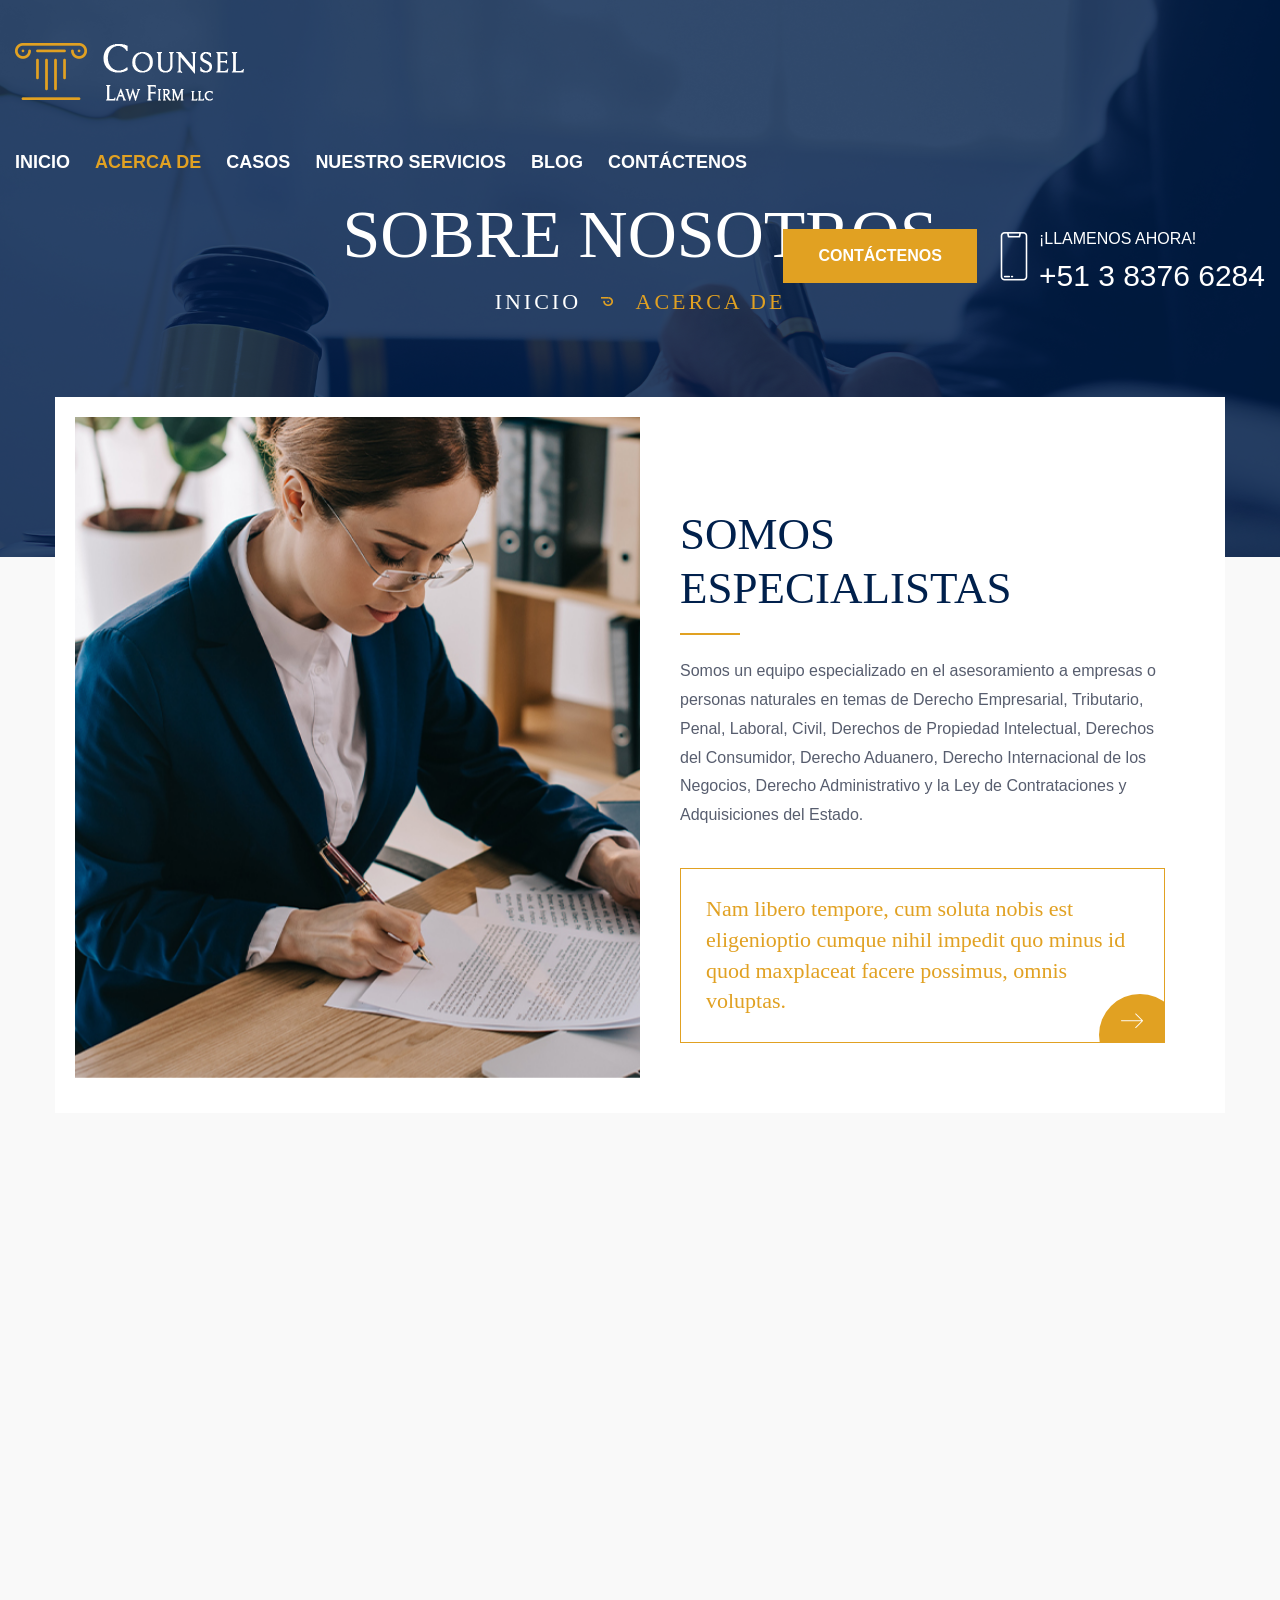
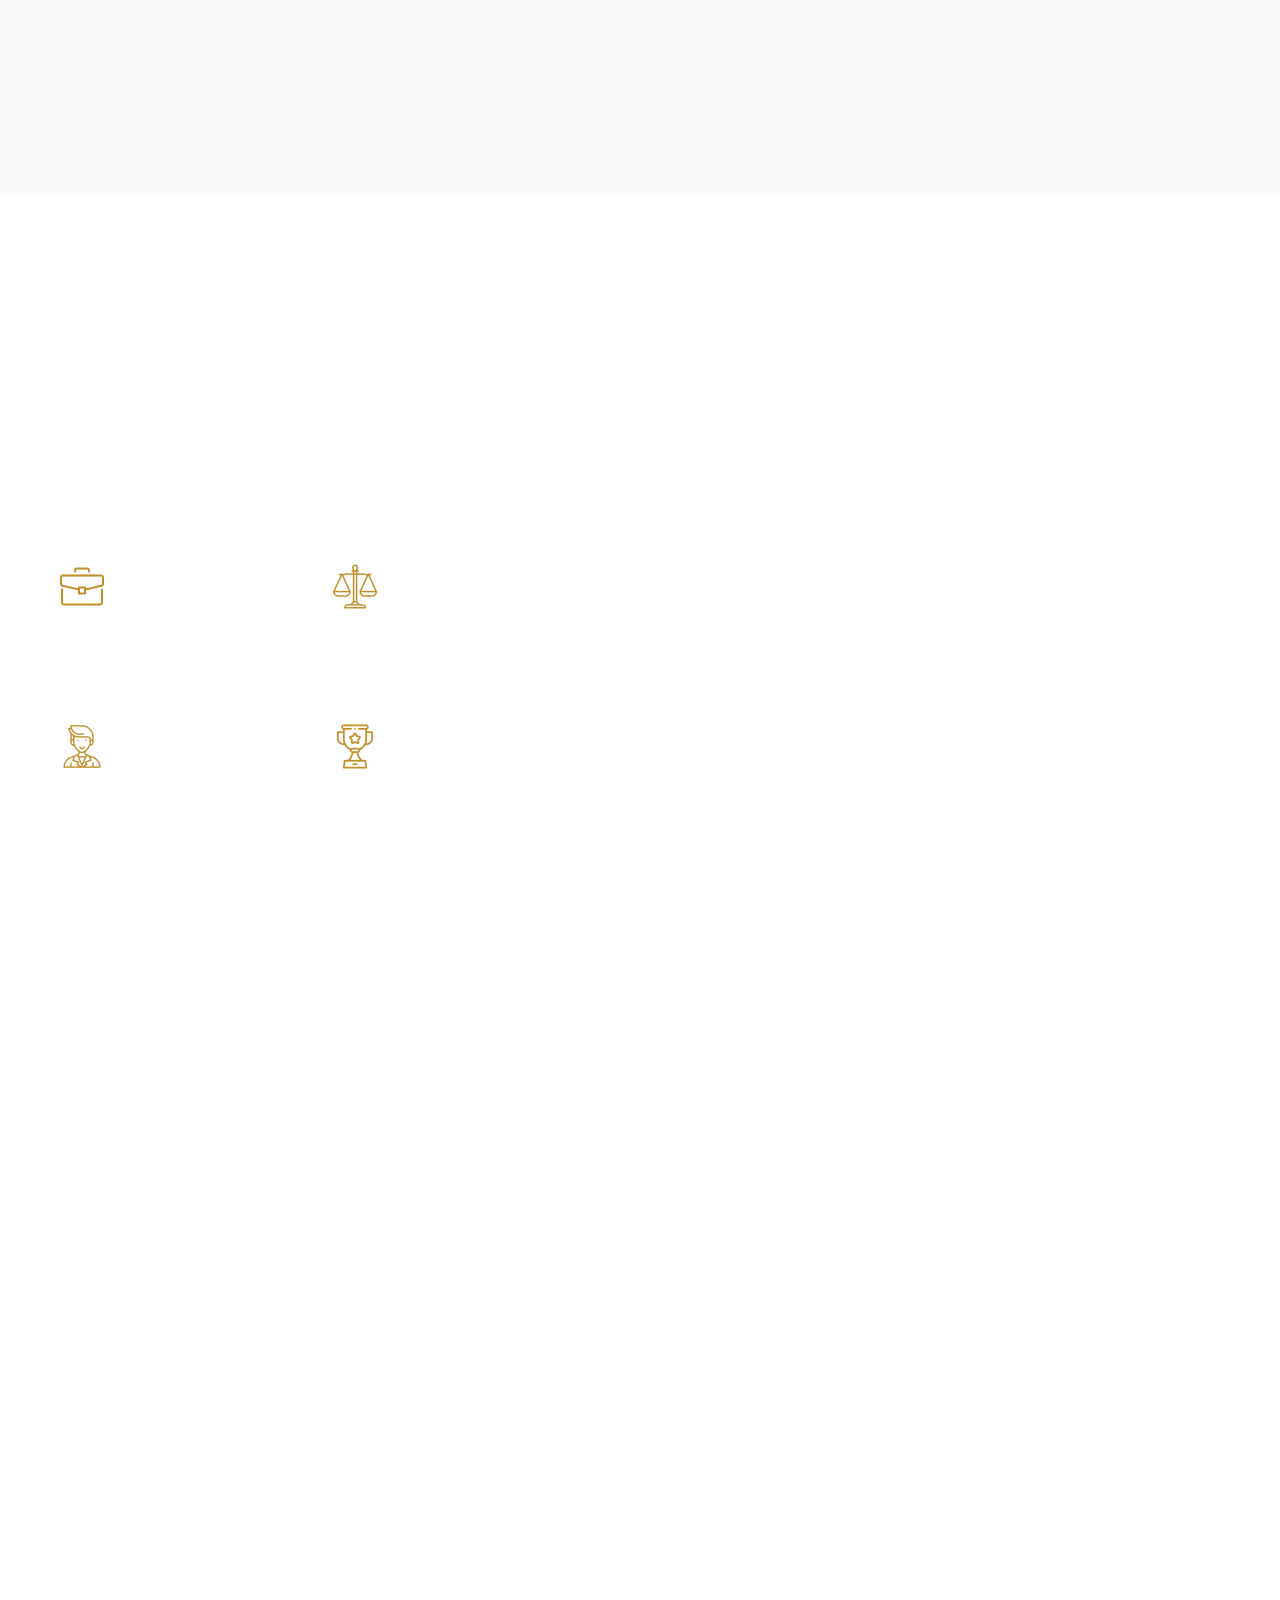
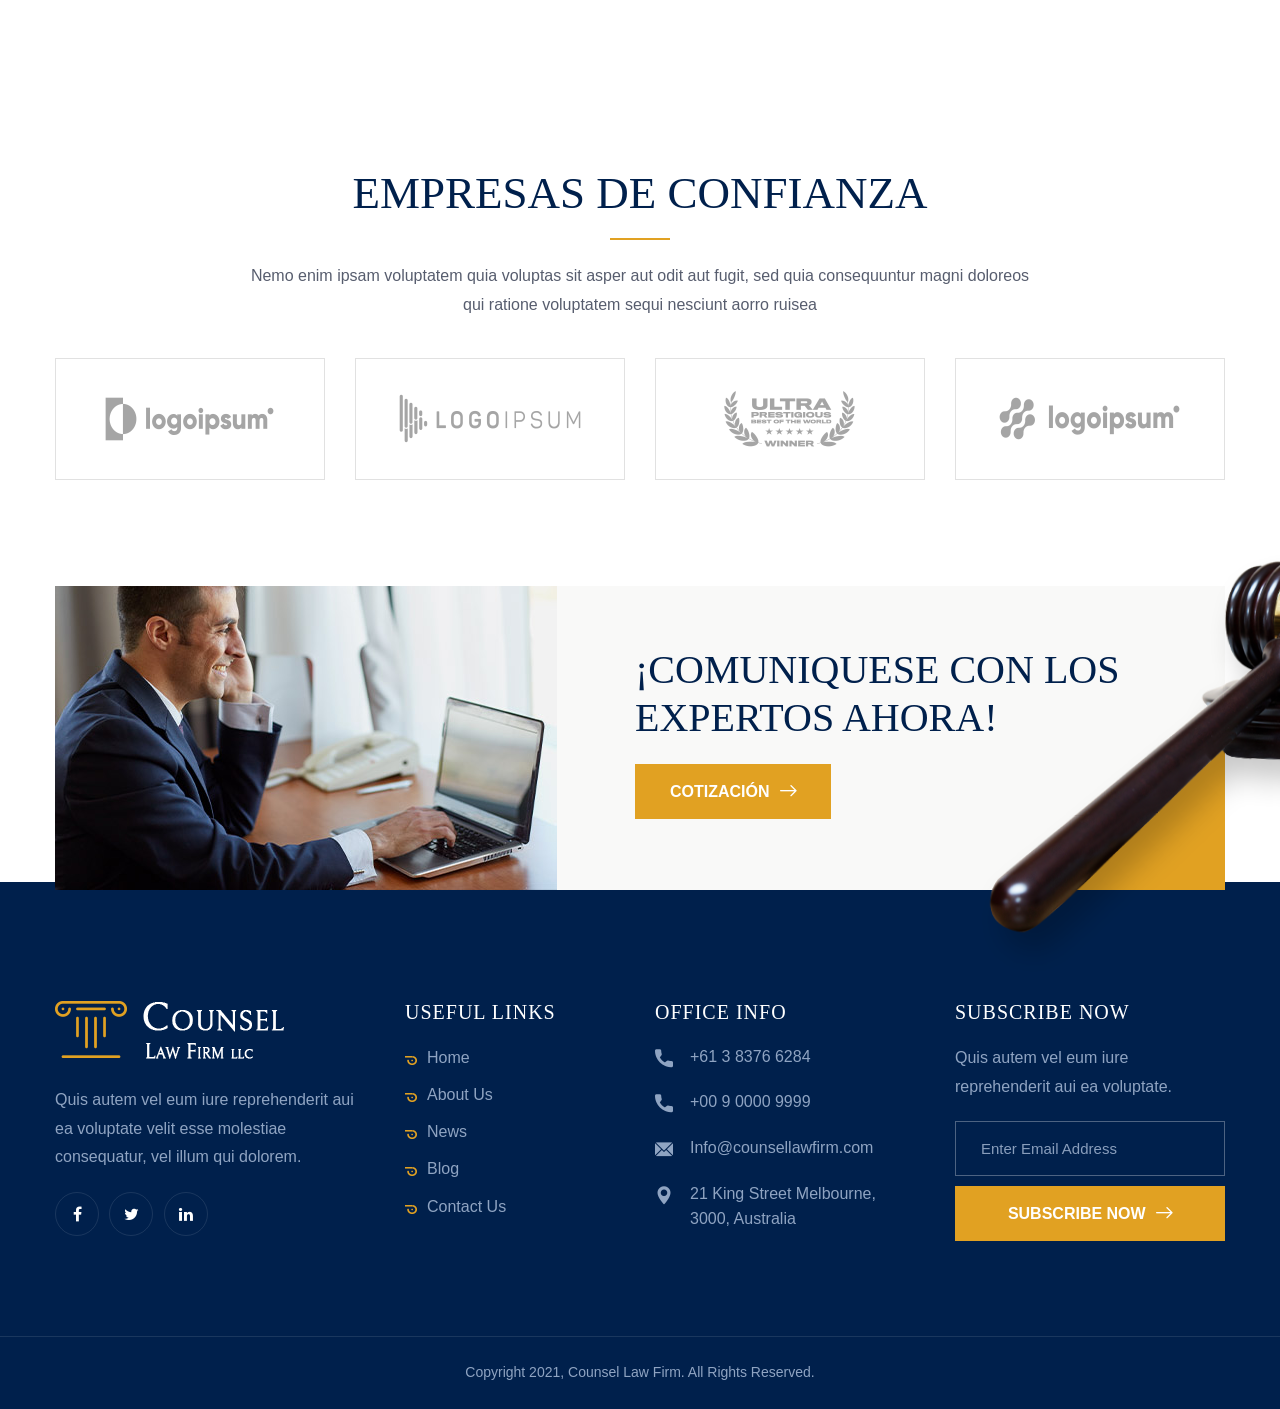
==== commit 5673de47: "Cambios de "Acerca de"" ====
--- a/about.html
+++ b/about.html
@@ -54,19 +54,19 @@
 						
 						<div class="navbar-collapse collapse clearfix" id="navbarSupportedContent">
 							<ul class="navigation clearfix">
-								<li class="dropdown"><a href="#">Home</a>
+								<li class="dropdown"><a href="#">Inicio</a>
 									<ul>
-										<li><a href="index.html">Home Style One</a></li>
-                                        <li><a href="index-2.html">Home Style Two</a></li>
+										<li><a href="index.html">Estilo uno</a></li>
+                                        <li><a href="index-2.html">Estilo dos</a></li>
 								    </ul>
 								</li>
-								<li class="current dropdown"><a href="#">About</a>
+								<li class="current dropdown"><a href="#">Acerca de</a>
 									<ul>
-										<li><a href="about.html">About us</a></li>
-                                        <li><a href="our_team.html">Our Team</a></li>
+										<li><a href="about.html">Sobre Nosotros</a></li>
+                                        <li><a href="our_team.html">Nuestro Equipo</a></li>
 								    </ul>
 								</li>
-                                <li class="dropdown"><a href="#">Cases</a>
+                                <li class="dropdown"><a href="#">Casos</a>
                                 	<ul>
 										<li><a href="case.html">Case Style 01</a></li>
                                         <li><a href="case-2.html">Case Style 02</a></li>
@@ -74,7 +74,7 @@
                                         <li><a href="case-details.html">Case Detail</a></li>
 								    </ul>
                                 </li>
-								<li class="dropdown"><a href="#">Our Services</a>
+								<li class="dropdown"><a href="#">Nuestro Servicios</a>
 									<ul>
 										<li><a href="services_style_01.html">Services Style 01</a></li>
                                         <li><a href="services_style_02.html">Services Style 02</a></li>
@@ -90,7 +90,7 @@
                                         <li><a href="blog-detail.html">Blog Detail</a></li>
 								    </ul>
 								</li>
-								<li><a href="contact.html">Contact us</a></li>
+								<li><a href="contact.html">Contáctenos</a></li>
 							</ul>
 						</div>
 					</nav>
@@ -100,15 +100,15 @@
 						
 						<!-- Btn Box -->
 						<div class="btn-box">
-							<a href="contact.html" class="theme-btn btn-style-one"><span class="txt">Contact US</span></a>
+							<a href="contact.html" class="theme-btn btn-style-one"><span class="txt">Contáctenos</span></a>
 						</div>
 						
 						<!-- Phone Box -->
 						<div class="phone-box">
 							<div class="box-inner">
 								<span class="icon flaticon-smartphone-1"></span>
-								Call US Today!
-								<strong>+61 3 8376 6284</strong>
+								¡Llamenos Ahora!
+								<strong>+51 3 8376 6284</strong>
 							</div>
 						</div>
 							
@@ -138,7 +138,7 @@
 						
 						<!-- Btn Box -->
 						<div class="btn-box">
-							<a href="contact.html" class="theme-btn btn-style-two"><span class="txt">Contact US</span></a>
+							<a href="contact.html" class="theme-btn btn-style-two"><span class="txt">Contáctenos</span></a>
 						</div>
 						
 						<!-- Mobile Navigation Toggler -->
@@ -167,10 +167,10 @@
 	<!-- Page Title -->
     <section class="page-title" style="background-image:url(images/background/1.jpg)">
     	<div class="auto-container">
-			<h1>About Us</h1>
+			<h1>Sobre Nosotros</h1>
 			<ul class="page-breadcrumb">
-				<li><a href="index.html">home</a></li>
-				<li>About</li>
+				<li><a href="index.html">Inicio</a></li>
+				<li>Acerca de</li>
 			</ul>
         </div>
     </section>
@@ -196,8 +196,8 @@
 						<div class="inner-column">
 							<!-- Sec Title -->
 							<div class="sec-title">
-								<h2>We specialise in <br> All Type of cases</h2>
-								<div class="text">Temporibus autem quibusdam et aut officiis debitis aut rerum necessitatibus saepe eveniet ut et volutate repudiandae sint et molestiae non recusandae earum  rerum hic tenetur a sapiente delectus ut aut reiciendis  voluptatibus maiores alias consequatur aut nerfereni doloribus asperiores repellat.</div>
+								<h2>Somos Especialistas</h2>
+								<div class="text">Somos un equipo especializado en el asesoramiento a empresas o personas naturales en temas de Derecho Empresarial, Tributario, Penal, Laboral, Civil, Derechos de Propiedad Intelectual, Derechos del Consumidor, Derecho Aduanero, Derecho Internacional de los Negocios, Derecho Administrativo y  la Ley de Contrataciones y Adquisiciones del Estado.</div>
 							</div>
 							<div class="text-box">
 								Nam libero tempore, cum soluta nobis est eligenioptio cumque nihil impedit quo minus id quod maxplaceat facere possimus, omnis voluptas.
@@ -217,7 +217,7 @@
 		<div class="auto-container">
 			<!-- Sec Title -->
 			<div class="sec-title centered">
-				<h2>What Make Us Unique</h2>
+				<h2>Lo que nos hace unicos</h2>
 			</div>
 			<div class="row clearfix">
 				
@@ -225,8 +225,8 @@
 				<div class="services-block-two col-lg-4 col-md-6 col-sm-12">
 					<div class="inner-box wow fadeInLeft" data-wow-delay="0ms" data-wow-duration="1500ms">
 						<div class="icon flaticon-auction"></div>
-						<h5><a href="corporate_law.html">Legal Services</a></h5>
-						<div class="text">Quis autem velo eum iure rerehen derit rui inea votasuam nihil molestia conseuatur vel illum</div>
+						<h5><a href="corporate_law.html">Servios Legales</a></h5>
+						<div class="text"></div>
 						<a class="arrow flaticon-right-arrow-3" href="corporate_law.html"></a>
 					</div>
 				</div>
@@ -235,7 +235,7 @@
 				<div class="services-block-two col-lg-4 col-md-6 col-sm-12">
 					<div class="inner-box wow fadeInUp" data-wow-delay="0ms" data-wow-duration="1500ms">
 						<div class="icon flaticon-law"></div>
-						<h5><a href="corporate_law.html">Great Results</a></h5>
+						<h5><a href="corporate_law.html">Buenos Resultados</a></h5>
 						<div class="text">Quis autem velo eum iure rerehen derit rui inea votasuam nihil molestia conseuatur vel illum</div>
 						<a class="arrow flaticon-right-arrow-3" href="corporate_law.html"></a>
 					</div>
@@ -245,7 +245,7 @@
 				<div class="services-block-two col-lg-4 col-md-6 col-sm-12">
 					<div class="inner-box wow fadeInRight" data-wow-delay="0ms" data-wow-duration="1500ms">
 						<div class="icon flaticon-marketing"></div>
-						<h5><a href="corporate_law.html">Passionate People</a></h5>
+						<h5><a href="corporate_law.html">Personas Apacionadas</a></h5>
 						<div class="text">Quis autem velo eum iure rerehen derit rui inea votasuam nihil molestia conseuatur vel illum</div>
 						<a class="arrow flaticon-right-arrow-3" href="corporate_law.html"></a>
 					</div>
@@ -348,7 +348,7 @@
 		<div class="auto-container">
 			<!-- Sec Title -->
 			<div class="sec-title centered">
-				<h2>Our Professional Team</h2>
+				<h2>Nuestro Equipo de Profesionales</h2>
 			</div>
 			<div class="row clearfix">
 				
@@ -418,7 +418,7 @@
 		<div class="auto-container">
 			<!-- Sec Title -->
 			<div class="sec-title centered">
-				<h2>TRUSTED COMPANIES</h2>
+				<h2>EMPRESAS DE CONFIANZA</h2>
 				<div class="text">Nemo enim ipsam voluptatem quia voluptas sit asper aut odit aut fugit, sed quia consequuntur magni doloreos <br> qui ratione voluptatem sequi nesciunt aorro ruisea</div>
 			</div>
 			<div class="inner-container">
@@ -448,8 +448,8 @@
 					<img src="images/resource/cta.jpg" alt="">
 				</div>
 				<div class="content">
-					<h2>Speak With Our <br> Experts Today!</h2>
-					<a href="contact.html" class="theme-btn btn-style-two"><span class="txt">Get a quote <i class="arrow flaticon-right"></i></span></a>
+					<h2>¡Comuniquese con los<br> Expertos ahora!</h2>
+					<a href="contact.html" class="theme-btn btn-style-two"><span class="txt">Cotización <i class="arrow flaticon-right"></i></span></a>
 				</div>
 				<div class="hammer-image">
 					<img src="images/resource/hammer.png" alt="">
--- a/css/style.css
+++ b/css/style.css
@@ -487,7 +487,7 @@
 .sec-title{
 	position:relative;
 	z-index:2;
-	margin-bottom:40px;
+	margin-bottom:38px;
 }
 
 .sec-title h2{
